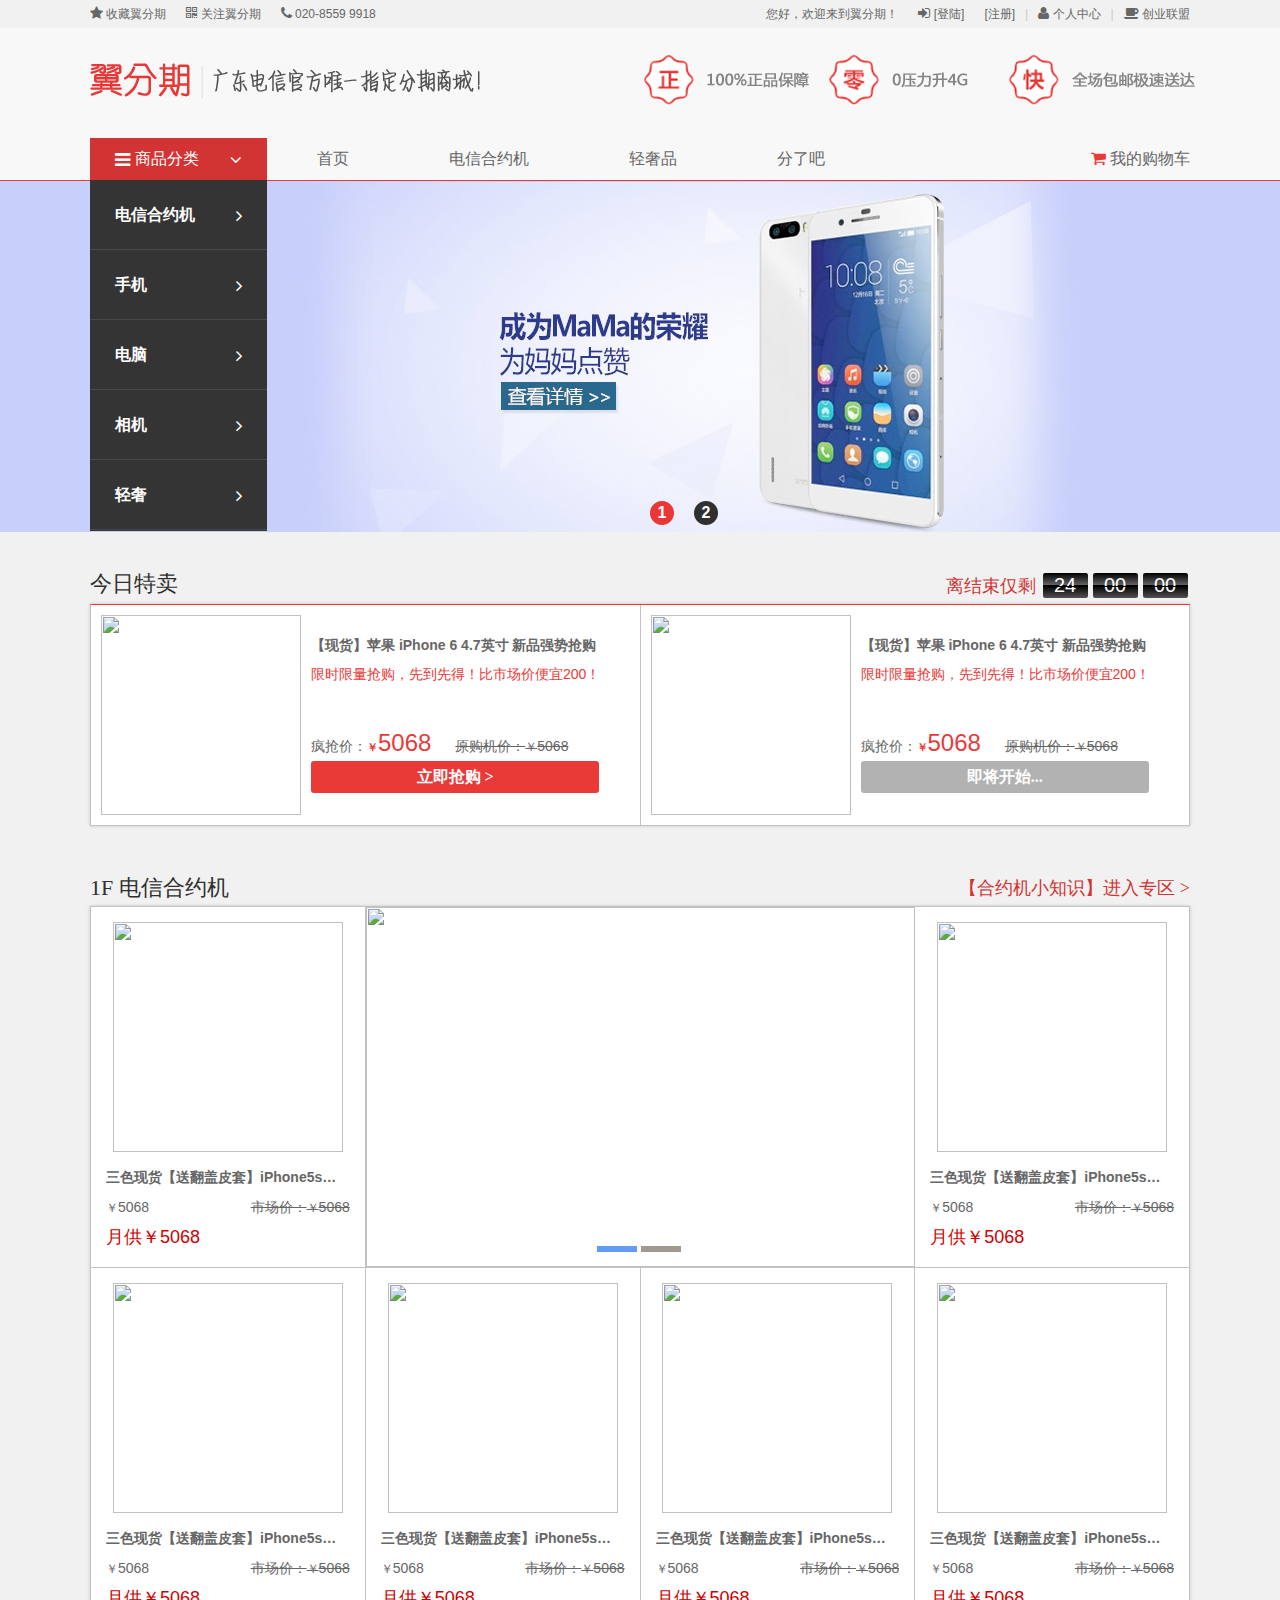
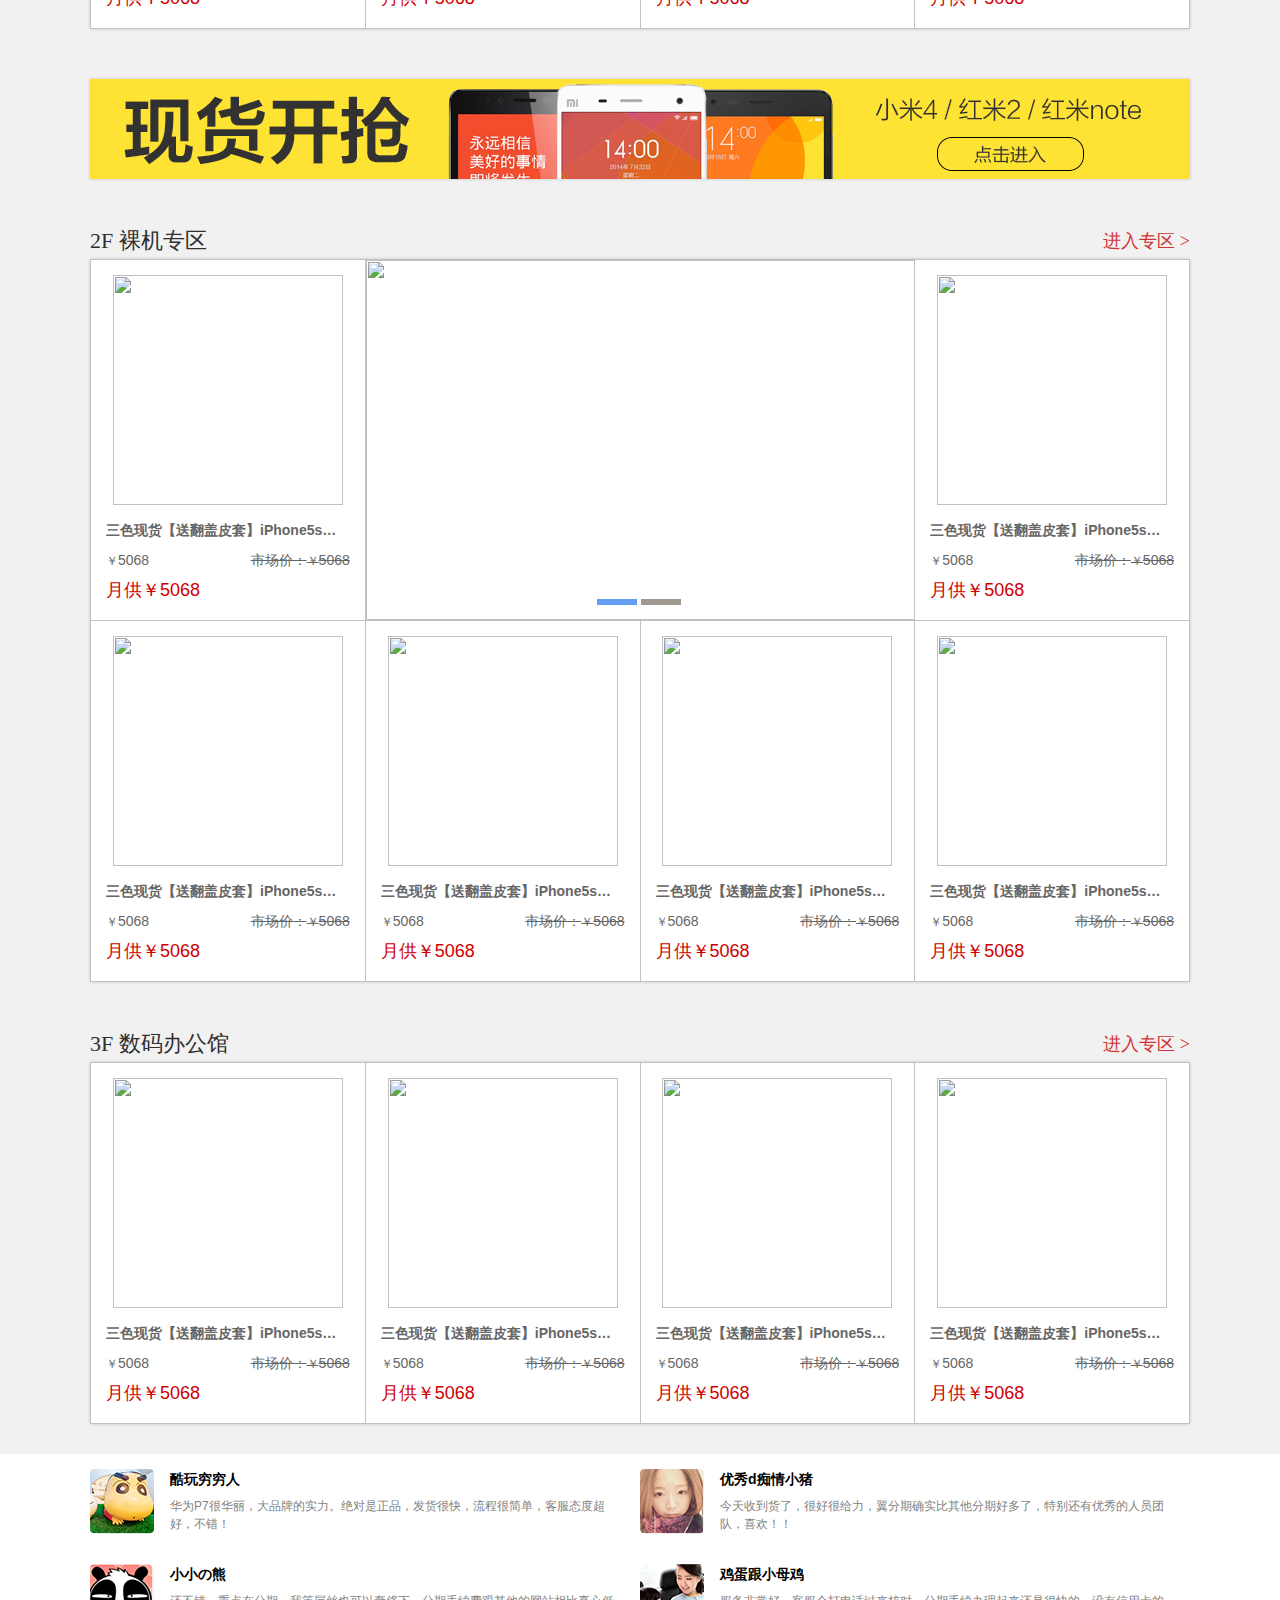
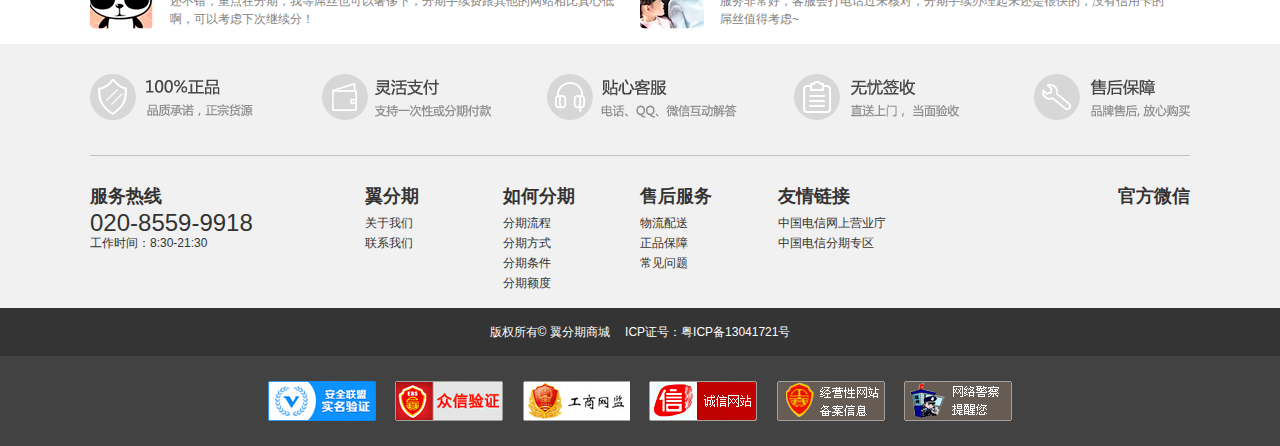
==== index.html @ 2a107730 "传飞翼分期demo" ====
<!DOCTYPE html>
<html>

<head>
    <meta charset="utf-8">
    <meta content="width=1120, user-scalable=no, minimal-ui" name="viewport">
    <title>翼分期5.0-Demo</title>
    <link style="text/css" rel="stylesheet" href="css/base-min.css">
    <link style="text/css" rel="stylesheet" href="css/grids-min.css">
    <link style="text/css" rel="stylesheet" href="css/font-awesome.min.css">
    <link style="text/css" rel="stylesheet" href="css/font-awesome-ie7.min.css">
    <link style="text/css" rel="stylesheet" href="css/global.css">
    <!--[if lte IE 8]>
<link style="text/css" rel="stylesheet" href="css/ie8.css">
<![endif]-->
    <script src="js/jquery-1.11.3.min.js" type="text/javascript"></script>
    <script src="js/jquery.jcarousellite.min.js" type="text/javascript"></script>
    <script src="js/main.js" type="text/javascript"></script>
</head>

<body class="index">
    <!-- include header start -->
    <div class="header"></div>
    <script>
        $.get("include/header.html", function (data) {
            $(".header").html(data);
        });
    </script>
    <!-- include header end -->

    <div class="banner-top">
        <div class="container">
            <div class="slide">
                <div class="carousel">
                    <ul>
                        <li><img data-color="#c7cffb" src="images/banner-1.jpg">
                        </li>
                        <li><img data-color="#f2f2f2" src="images/banner-2.jpg">
                        </li>
                    </ul>
                    <div class="btn-pn">
                        <a href="#" class="prev"></a>
                        <a href="#" class="next"></a>
                    </div>
                    <div class="btn-go"><a class="go 1" href="#">1</a><a class="go 2" href="#">2</a>
                    </div>
                </div>
            </div>
        </div>
    </div>
    <div class="main">
        <script src="js/countdown.js" type="text/javascript"></script>
        <div class="special-selling">
            <div class="container">
                <div class="goods-title pure-g">
                    <div class="title pure-u-1-2">今日特卖</div>
                    <div class="timer pure-u-1-2">
                        <div class="label">离结束仅剩</div>
                        <div id="countdown" class="countdown"></div>
                    </div>
                </div>
                <ul class="goods-list box-shadow pure-g">
                    <li class="goods-item pure-u-1-2">
                        <div class="goods-content">
                            <div class="imgbox"><img src="http://www.gd189fq.com:8899/fileserver/media/upload/content/20150422/ah2lugrhhgdrylp89hsmyzy3p9r3.png">
                            </div>
                            <div class="details clearfix">
                                <div class="title">【现货】苹果 iPhone 6 4.7英寸 新品强势抢购</div>
                                <div class="sub-title">限时限量抢购，先到先得！比市场价便宜200！</div>
                                <div class="price">
                                    <span class="special-price">疯抢价：<sub>￥</sub><em>5068</em></span>
                                    <span class="old-price">原购机价：<sub>￥</sub><em>5068</em></span>
                                </div>
                                <div class="buttom"><a class="btn" href="javascript:;">立即抢购 ></a>
                                </div>
                            </div>
                        </div>
                    </li>
                    <li class="goods-item pure-u-1-2">
                        <div class="goods-content">
                            <div class="imgbox"><img src="http://www.gd189fq.com:8899/fileserver/media/upload/content/20150416/lrcejfhe3frgcj4tlrmekjwj4fgg.png">
                            </div>
                            <div class="details clearfix">
                                <div class="title">【现货】苹果 iPhone 6 4.7英寸 新品强势抢购</div>
                                <div class="sub-title">限时限量抢购，先到先得！比市场价便宜200！</div>
                                <div class="price">
                                    <span class="special-price">疯抢价：<sub>￥</sub><em>5068</em></span>
                                    <span class="old-price">原购机价：<sub>￥</sub><em>5068</em></span>
                                </div>
                                <div class="buttom"><a class="btn disabled" href="javascript:;">即将开始...</a>
                                </div>
                            </div>
                        </div>
                    </li>
                </ul>
            </div>
        </div>

        <div class="normal-selling heyue">
            <div class="container">
                <div class="goods-title pure-g">
                    <div class="title pure-u-1-2">1F 电信合约机</div>
                    <div class="timer pure-u-1-2">【合约机小知识】进入专区 ></div>
                </div>
                <ul class="goods-list box-shadow pure-g">
                    <li class="goods-item pure-u-1-4">
                        <div class="goods-content">
                            <div class="imgbox"><img src="http://www.gd189fq.com:8899/fileserver/media/upload/product/20150326/lbftjcgb3frjrhjtlrqyjbnk5kym.jpg">
                            </div>
                            <div class="details clearfix">
                                <div class="title">三色现货【送翻盖皮套】iPhone5s热卖</div>
                                <div class="sub-title">限时限量抢购，先到先得！比市场价便宜200！</div>
                                <div class="price clearfix">
                                    <span class="special-price"><sub>￥</sub><em>5068</em></span>
                                    <span class="old-price">市场价：<sub>￥</sub><em>5068</em></span>
                                </div>
                                <div class="month-pay">月供<sub>￥</sub><em>5068</em>
                                </div>
                                <div class="buttom"><a class="btn" href="javascript:;">立即抢购 ></a>
                                </div>
                            </div>
                        </div>
                    </li>
                    <li class="goods-item pure-u-1-2">
                        <div class="goods-content">
                            <div class="carousel">
                                <ul class="clearfix">
                                    <li><img src="http://www.gd189fq.com:8899/fileserver/media/upload/content/20150527/jc2sr2fdjwidd2es4ddm7pjdeesp.jpg">
                                    </li>
                                    <li><img src="http://www.gd189fq.com:8899/fileserver/media/upload/content/20150505/fahw909hmhgzxhfwnc0savedgacb.jpg">
                                    </li>
                                </ul>
                                <div class="btn-go"><a class="go 1" href="#">1</a><a class="go 2" href="#">2</a>
                                </div>
                            </div>
                        </div>
                    </li>
                    <script>
                        $(".heyue .goods-content .carousel").jCarouselLite({
                            start: 0,
                            visible: 1,
                            auto: 5000,
                            speed: 1500,
                            btnGo: [".heyue .btn-go .1", ".heyue .btn-go .2"],
                            afterEnd: function (a) {

                            }
                        });
                    </script>
                    <li class="goods-item pure-u-1-4">
                        <div class="goods-content">
                            <div class="imgbox"><img src="http://www.gd189fq.com:8899/fileserver/media/upload/product/20150421/ahg8u2rc8gic8go8rcsp2y2pozxc.jpg">
                            </div>
                            <div class="details clearfix">
                                <div class="title">三色现货【送翻盖皮套】iPhone5s热卖</div>
                                <div class="sub-title">限时限量抢购，先到先得！比市场价便宜200！</div>
                                <div class="price clearfix">
                                    <span class="special-price"><sub>￥</sub><em>5068</em></span>
                                    <span class="old-price">市场价：<sub>￥</sub><em>5068</em></span>
                                </div>
                                <div class="month-pay">月供<sub>￥</sub><em>5068</em>
                                </div>
                                <div class="buttom"><a class="btn" href="javascript:;">立即抢购 ></a>
                                </div>
                            </div>
                        </div>
                    </li>
                    <li class="goods-item pure-u-1-4">
                        <div class="goods-content">
                            <div class="imgbox"><img src="http://www.gd189fq.com:8899/fileserver/media/upload/product/20150326/jdwxfwedm2ecw3rx3djer433fuf4.jpg">
                            </div>
                            <div class="details clearfix">
                                <div class="title">三色现货【送翻盖皮套】iPhone5s热卖</div>
                                <div class="sub-title">限时限量抢购，先到先得！比市场价便宜200！</div>
                                <div class="price clearfix">
                                    <span class="special-price"><sub>￥</sub><em>5068</em></span>
                                    <span class="old-price">市场价：<sub>￥</sub><em>5068</em></span>
                                </div>
                                <div class="month-pay">月供<sub>￥</sub><em>5068</em>
                                </div>
                                <div class="buttom"><a class="btn" href="javascript:;">立即抢购 ></a>
                                </div>
                            </div>
                        </div>
                    </li>
                    <li class="goods-item pure-u-1-4">
                        <div class="goods-content">
                            <div class="imgbox"><img src="http://www.gd189fq.com:8899/fileserver/media/upload/product/20150324/Mate7-800-01.jpg">
                            </div>
                            <div class="details clearfix">
                                <div class="title">三色现货【送翻盖皮套】iPhone5s热卖</div>
                                <div class="sub-title">限时限量抢购，先到先得！比市场价便宜200！</div>
                                <div class="price clearfix">
                                    <span class="special-price"><sub>￥</sub><em>5068</em></span>
                                    <span class="old-price">市场价：<sub>￥</sub><em>5068</em></span>
                                </div>
                                <div class="month-pay">月供<sub>￥</sub><em>5068</em>
                                </div>
                                <div class="buttom"><a class="btn" href="javascript:;">立即抢购 ></a>
                                </div>
                            </div>
                        </div>
                    </li>
                    <li class="goods-item pure-u-1-4">
                        <div class="goods-content">
                            <div class="imgbox"><img src="http://www.gd189fq.com:8899/fileserver/media/upload/product/20150521/lrfe5c5beebfygltlgrtpeceh4re.jpg">
                            </div>
                            <div class="details clearfix">
                                <div class="title">三色现货【送翻盖皮套】iPhone5s热卖</div>
                                <div class="sub-title">限时限量抢购，先到先得！比市场价便宜200！</div>
                                <div class="price clearfix">
                                    <span class="special-price"><sub>￥</sub><em>5068</em></span>
                                    <span class="old-price">市场价：<sub>￥</sub><em>5068</em></span>
                                </div>
                                <div class="month-pay">月供<sub>￥</sub><em>5068</em>
                                </div>
                                <div class="buttom"><a class="btn" href="javascript:;">立即抢购 ></a>
                                </div>
                            </div>
                        </div>
                    </li>
                    <li class="goods-item pure-u-1-4">
                        <div class="goods-content">
                            <div class="imgbox"><img src="http://www.gd189fq.com:8899/fileserver/media/upload/product/20150323/321_G_16.jpg">
                            </div>
                            <div class="details clearfix">
                                <div class="title">三色现货【送翻盖皮套】iPhone5s热卖</div>
                                <div class="sub-title">限时限量抢购，先到先得！比市场价便宜200！</div>
                                <div class="price clearfix">
                                    <span class="special-price"><sub>￥</sub><em>5068</em></span>
                                    <span class="old-price">市场价：<sub>￥</sub><em>5068</em></span>
                                </div>
                                <div class="month-pay">月供<sub>￥</sub><em>5068</em>
                                </div>
                                <div class="buttom"><a class="btn" href="javascript:;">立即抢购 ></a>
                                </div>
                            </div>
                        </div>
                    </li>
                </ul>
            </div>
        </div>

        <div class="banner-mid">
            <div class="container">
                <div class="ad-content box-shadow">
                    <img src="images/banner-mid.png">
                </div>
            </div>
        </div>

        <div class="normal-selling luoji">
            <div class="container">
                <div class="goods-title pure-g">
                    <div class="title pure-u-1-2">2F 裸机专区</div>
                    <div class="timer pure-u-1-2">进入专区 ></div>
                </div>
                <ul class="goods-list box-shadow pure-g">
                    <li class="goods-item pure-u-1-4">
                        <div class="goods-content">
                            <div class="imgbox"><img src="http://www.gd189fq.com:8899/fileserver/media/upload/product/20150323/320_G_1420423346283.jpg">
                            </div>
                            <div class="details clearfix">
                                <div class="title">三色现货【送翻盖皮套】iPhone5s热卖</div>
                                <div class="sub-title">限时限量抢购，先到先得！比市场价便宜200！</div>
                                <div class="price clearfix">
                                    <span class="special-price"><sub>￥</sub><em>5068</em></span>
                                    <span class="old-price">市场价：<sub>￥</sub><em>5068</em></span>
                                </div>
                                <div class="month-pay">月供<sub>￥</sub><em>5068</em>
                                </div>
                                <div class="buttom"><a class="btn" href="javascript:;">立即抢购 ></a>
                                </div>
                            </div>
                        </div>
                    </li>
                    <li class="goods-item pure-u-1-2">
                        <div class="goods-content">
                            <div class="carousel">
                                <ul class="clearfix">
                                    <li><img src="http://www.gd189fq.com:8899/fileserver/media/upload/content/20150527/gv3dgegv63jef4ndtrvn7ubbhhu7.jpg">
                                    </li>
                                    <li><img src="http://www.gd189fq.com:8899/fileserver/media/upload/content/20150527/lrctjfjbqc4fycfelgr3pw5wferw.jpg">
                                    </li>
                                </ul>
                                <div class="btn-go"><a class="go 1" href="#">1</a><a class="go 2" href="#">2</a>
                                </div>
                            </div>
                        </div>
                    </li>
                    <script>
                        $(".luoji .goods-content .carousel").jCarouselLite({
                            start: 0,
                            visible: 1,
                            auto: 5000,
                            speed: 1500,
                            btnGo: [".luoji .btn-go .1", ".luoji .btn-go .2"],
                            afterEnd: function (a) {

                            }
                        });
                    </script>
                    <li class="goods-item pure-u-1-4">
                        <div class="goods-content">
                            <div class="imgbox"><img src="http://www.gd189fq.com:8899/fileserver/media/upload/product/20150421/gvedbe5vcdefnv5dtfkhfn4u5hg7.jpg">
                            </div>
                            <div class="details clearfix">
                                <div class="title">三色现货【送翻盖皮套】iPhone5s热卖</div>
                                <div class="sub-title">限时限量抢购，先到先得！比市场价便宜200！</div>
                                <div class="price clearfix">
                                    <span class="special-price"><sub>￥</sub><em>5068</em></span>
                                    <span class="old-price">市场价：<sub>￥</sub><em>5068</em></span>
                                </div>
                                <div class="month-pay">月供<sub>￥</sub><em>5068</em>
                                </div>
                                <div class="buttom"><a class="btn" href="javascript:;">立即抢购 ></a>
                                </div>
                            </div>
                        </div>
                    </li>
                    <li class="goods-item pure-u-1-4">
                        <div class="goods-content">
                            <div class="imgbox"><img src="http://www.gd189fq.com:8899/fileserver/media/upload/product/20150320/note4-11.jpg">
                            </div>
                            <div class="details clearfix">
                                <div class="title">三色现货【送翻盖皮套】iPhone5s热卖</div>
                                <div class="sub-title">限时限量抢购，先到先得！比市场价便宜200！</div>
                                <div class="price clearfix">
                                    <span class="special-price"><sub>￥</sub><em>5068</em></span>
                                    <span class="old-price">市场价：<sub>￥</sub><em>5068</em></span>
                                </div>
                                <div class="month-pay">月供<sub>￥</sub><em>5068</em>
                                </div>
                                <div class="buttom"><a class="btn" href="javascript:;">立即抢购 ></a>
                                </div>
                            </div>
                        </div>
                    </li>
                    <li class="goods-item pure-u-1-4">
                        <div class="goods-content">
                            <div class="imgbox"><img src="http://www.gd189fq.com:8899/fileserver/media/upload/product/20150330/jdwsr2eewxdw7xxs3djm773psdpc.jpg">
                            </div>
                            <div class="details clearfix">
                                <div class="title">三色现货【送翻盖皮套】iPhone5s热卖</div>
                                <div class="sub-title">限时限量抢购，先到先得！比市场价便宜200！</div>
                                <div class="price clearfix">
                                    <span class="special-price"><sub>￥</sub><em>5068</em></span>
                                    <span class="old-price">市场价：<sub>￥</sub><em>5068</em></span>
                                </div>
                                <div class="month-pay">月供<sub>￥</sub><em>5068</em>
                                </div>
                                <div class="buttom"><a class="btn" href="javascript:;">立即抢购 ></a>
                                </div>
                            </div>
                        </div>
                    </li>
                    <li class="goods-item pure-u-1-4">
                        <div class="goods-content">
                            <div class="imgbox"><img src="http://www.gd189fq.com:8899/fileserver/media/upload/product/20150323/321_G_16.jpg">
                            </div>
                            <div class="details clearfix">
                                <div class="title">三色现货【送翻盖皮套】iPhone5s热卖</div>
                                <div class="sub-title">限时限量抢购，先到先得！比市场价便宜200！</div>
                                <div class="price clearfix">
                                    <span class="special-price"><sub>￥</sub><em>5068</em></span>
                                    <span class="old-price">市场价：<sub>￥</sub><em>5068</em></span>
                                </div>
                                <div class="month-pay">月供<sub>￥</sub><em>5068</em>
                                </div>
                                <div class="buttom"><a class="btn" href="javascript:;">立即抢购 ></a>
                                </div>
                            </div>
                        </div>
                    </li>
                    <li class="goods-item pure-u-1-4">
                        <div class="goods-content">
                            <div class="imgbox"><img src="http://www.gd189fq.com:8899/fileserver/media/upload/product/20150330/jdwsfweewssfuexs3cjv7j7fxjjx.jpg">
                            </div>
                            <div class="details clearfix">
                                <div class="title">三色现货【送翻盖皮套】iPhone5s热卖</div>
                                <div class="sub-title">限时限量抢购，先到先得！比市场价便宜200！</div>
                                <div class="price clearfix">
                                    <span class="special-price"><sub>￥</sub><em>5068</em></span>
                                    <span class="old-price">市场价：<sub>￥</sub><em>5068</em></span>
                                </div>
                                <div class="month-pay">月供<sub>￥</sub><em>5068</em>
                                </div>
                                <div class="buttom"><a class="btn" href="javascript:;">立即抢购 ></a>
                                </div>
                            </div>
                        </div>
                    </li>
                </ul>
            </div>
        </div>

        <div class="normal-selling">
            <div class="container">
                <div class="goods-title pure-g">
                    <div class="title pure-u-1-2">3F 数码办公馆</div>
                    <div class="timer pure-u-1-2">进入专区 ></div>
                </div>
                <ul class="goods-list box-shadow pure-g">
                    <li class="goods-item pure-u-1-4">
                        <div class="goods-content">
                            <div class="imgbox"><img src="http://www.gd189fq.com:8899/fileserver/media/upload/product/20150320/mini3new.jpg">
                            </div>
                            <div class="details clearfix">
                                <div class="title">三色现货【送翻盖皮套】iPhone5s热卖</div>
                                <div class="sub-title">限时限量抢购，先到先得！比市场价便宜200！</div>
                                <div class="price clearfix">
                                    <span class="special-price"><sub>￥</sub><em>5068</em></span>
                                    <span class="old-price">市场价：<sub>￥</sub><em>5068</em></span>
                                </div>
                                <div class="month-pay">月供<sub>￥</sub><em>5068</em>
                                </div>
                                <div class="buttom"><a class="btn" href="javascript:;">立即抢购 ></a>
                                </div>
                            </div>
                        </div>
                    </li>
                    <li class="goods-item pure-u-1-4">
                        <div class="goods-content">
                            <div class="imgbox"><img src="http://www.gd189fq.com:8899/fileserver/media/upload/product/20150320/air2-02.jpg">
                            </div>
                            <div class="details clearfix">
                                <div class="title">三色现货【送翻盖皮套】iPhone5s热卖</div>
                                <div class="sub-title">限时限量抢购，先到先得！比市场价便宜200！</div>
                                <div class="price clearfix">
                                    <span class="special-price"><sub>￥</sub><em>5068</em></span>
                                    <span class="old-price">市场价：<sub>￥</sub><em>5068</em></span>
                                </div>
                                <div class="month-pay">月供<sub>￥</sub><em>5068</em>
                                </div>
                                <div class="buttom"><a class="btn" href="javascript:;">立即抢购 ></a>
                                </div>
                            </div>
                        </div>
                    </li>
                    <li class="goods-item pure-u-1-4">
                        <div class="goods-content">
                            <div class="imgbox"><img src="http://www.gd189fq.com:8899/fileserver/media/upload/product/20150324/MD760-800-01.jpg">
                            </div>
                            <div class="details clearfix">
                                <div class="title">三色现货【送翻盖皮套】iPhone5s热卖</div>
                                <div class="sub-title">限时限量抢购，先到先得！比市场价便宜200！</div>
                                <div class="price clearfix">
                                    <span class="special-price"><sub>￥</sub><em>5068</em></span>
                                    <span class="old-price">市场价：<sub>￥</sub><em>5068</em></span>
                                </div>
                                <div class="month-pay">月供<sub>￥</sub><em>5068</em>
                                </div>
                                <div class="buttom"><a class="btn" href="javascript:;">立即抢购 ></a>
                                </div>
                            </div>
                        </div>
                    </li>
                    <li class="goods-item pure-u-1-4">
                        <div class="goods-content">
                            <div class="imgbox"><img src="http://www.gd189fq.com:8899/fileserver/media/upload/product/20150320/087.jpg">
                            </div>
                            <div class="details clearfix">
                                <div class="title">三色现货【送翻盖皮套】iPhone5s热卖</div>
                                <div class="sub-title">限时限量抢购，先到先得！比市场价便宜200！</div>
                                <div class="price clearfix">
                                    <span class="special-price"><sub>￥</sub><em>5068</em></span>
                                    <span class="old-price">市场价：<sub>￥</sub><em>5068</em></span>
                                </div>
                                <div class="month-pay">月供<sub>￥</sub><em>5068</em>
                                </div>
                                <div class="buttom"><a class="btn" href="javascript:;">立即抢购 ></a>
                                </div>
                            </div>
                        </div>
                    </li>
                </ul>
            </div>
        </div>
    </div>
    <div class="comments">
        <div class="container">
            <div class="pure-g">
                <ul class="comments-list">
                    <li class="comments-item pure-u-1-2">
                        <div class="comments-content">
                            <div class="imgbox"><img src="images/comment-1.png">
                            </div>
                            <div class="txt">
                                <div class="username">酷玩穷穷人</div>
                                <div class="info">华为P7很华丽，大品牌的实力。绝对是正品，发货很快，流程很简单，客服态度超好，不错！</div>
                            </div>
                        </div>
                    </li>
                    <li class="comments-item pure-u-1-2">
                        <div class="comments-content">
                            <div class="imgbox"><img src="images/comment-2.png">
                            </div>
                            <div class="txt">
                                <div class="username">优秀d痴情小猪</div>
                                <div class="info">今天收到货了，很好很给力，翼分期确实比其他分期好多了，特别还有优秀的人员团队，喜欢！！</div>
                            </div>
                        </div>
                    </li>
                    <li class="comments-item pure-u-1-2">
                        <div class="comments-content">
                            <div class="imgbox"><img src="images/comment-3.png">
                            </div>
                            <div class="txt">
                                <div class="username">小小の熊</div>
                                <div class="info">还不错，重点在分期，我等屌丝也可以奢侈下，分期手续费跟其他的网站相比真心低啊，可以考虑下次继续分！</div>
                            </div>
                        </div>
                    </li>
                    <li class="comments-item pure-u-1-2">
                        <div class="comments-content">
                            <div class="imgbox"><img src="images/comment-4.png">
                            </div>
                            <div class="txt">
                                <div class="username">鸡蛋跟小母鸡</div>
                                <div class="info">服务非常好，客服会打电话过来核对，分期手续办理起来还是很快的，没有信用卡的屌丝值得考虑~</div>
                            </div>
                        </div>
                    </li>
                </ul>
            </div>
        </div>
    </div>
    <!--<div class="banner-bottom">
        <div class="container">
            <div class="ad-content box-shadow">
                <img src="images/banner-bottom.png">
            </div>
        </div>
    </div>-->

    <!-- include footer start -->
    <div class="footer"></div>
    <script>
        $.get("include/footer.html", function (data) {
            $(".footer").html(data);
        });
    </script>
    <!-- include header end -->

    <script type="application/javascript">
        var myCountdown = new Countdown({
            time: 86400,
            width: 150,
            blocks: "block",
            height: 25,
            hideLabels: true,
            target: "countdown",
            padding: 0.8, // Sets the text size to a percentage of the overall height. (I probably should have nemed this better.)
            inline: true,
            style: "boring",

            labels: {
                textScale: 0.8,
                offset: 5
            }, // &lt;- no comma on last item!

            rangeHi: "hour",
            labelText: {
                ms: "MS",
                second: "秒",
                minute: "分",
                hour: "时",
                day: "DAYS",
                month: "MONTHS",
                year: "YEARS" // <- no comma on last item!
            },
        });
    </script>
</body>

</html>
---- css/base-min.css ----
/*!
Pure v0.6.0
Copyright 2014 Yahoo! Inc. All rights reserved.
Licensed under the BSD License.
https://github.com/yahoo/pure/blob/master/LICENSE.md
*/
/*!
normalize.css v^3.0 | MIT License | git.io/normalize
Copyright (c) Nicolas Gallagher and Jonathan Neal
*/
/*! normalize.css v3.0.2 | MIT License | git.io/normalize */html{font-family:sans-serif;-ms-text-size-adjust:100%;-webkit-text-size-adjust:100%}body{margin:0}article,aside,details,figcaption,figure,footer,header,hgroup,main,menu,nav,section,summary{display:block}audio,canvas,progress,video{display:inline-block;vertical-align:baseline}audio:not([controls]){display:none;height:0}[hidden],template{display:none}a{background-color:transparent}a:active,a:hover{outline:0}abbr[title]{border-bottom:1px dotted}b,strong{font-weight:700}dfn{font-style:italic}h1{font-size:2em;margin:.67em 0}mark{background:#ff0;color:#000}small{font-size:80%}sub,sup{font-size:75%;line-height:0;position:relative;vertical-align:baseline}sup{top:-.5em}sub{bottom:-.25em}img{border:0}svg:not(:root){overflow:hidden}figure{margin:1em 40px}hr{-moz-box-sizing:content-box;box-sizing:content-box;height:0}pre{overflow:auto}code,kbd,pre,samp{font-family:monospace,monospace;font-size:1em}button,input,optgroup,select,textarea{color:inherit;font:inherit;margin:0}button{overflow:visible}button,select{text-transform:none}button,html input[type=button],input[type=reset],input[type=submit]{-webkit-appearance:button;cursor:pointer}button[disabled],html input[disabled]{cursor:default}button::-moz-focus-inner,input::-moz-focus-inner{border:0;padding:0}input{line-height:normal}input[type=checkbox],input[type=radio]{box-sizing:border-box;padding:0}input[type=number]::-webkit-inner-spin-button,input[type=number]::-webkit-outer-spin-button{height:auto}input[type=search]{-webkit-appearance:textfield;-moz-box-sizing:content-box;-webkit-box-sizing:content-box;box-sizing:content-box}input[type=search]::-webkit-search-cancel-button,input[type=search]::-webkit-search-decoration{-webkit-appearance:none}fieldset{border:1px solid silver;margin:0 2px;padding:.35em .625em .75em}legend{border:0;padding:0}textarea{overflow:auto}optgroup{font-weight:700}table{border-collapse:collapse;border-spacing:0}td,th{padding:0}.hidden,[hidden]{display:none!important}.pure-img{max-width:100%;height:auto;display:block}.pure-g{letter-spacing:-.31em;*letter-spacing:normal;*word-spacing:-.43em;text-rendering:optimizespeed;font-family:FreeSans,Arimo,"Droid Sans",Helvetica,Arial,sans-serif;display:-webkit-flex;-webkit-flex-flow:row wrap;display:-ms-flexbox;-ms-flex-flow:row wrap;-ms-align-content:flex-start;-webkit-align-content:flex-start;align-content:flex-start}.opera-only :-o-prefocus,.pure-g{word-spacing:-.43em}.pure-u{display:inline-block;*display:inline;zoom:1;letter-spacing:normal;word-spacing:normal;vertical-align:top;text-rendering:auto}.pure-g [class *="pure-u"]{font-family:sans-serif}.pure-u-1,.pure-u-1-1,.pure-u-1-2,.pure-u-1-3,.pure-u-2-3,.pure-u-1-4,.pure-u-3-4,.pure-u-1-5,.pure-u-2-5,.pure-u-3-5,.pure-u-4-5,.pure-u-5-5,.pure-u-1-6,.pure-u-5-6,.pure-u-1-8,.pure-u-3-8,.pure-u-5-8,.pure-u-7-8,.pure-u-1-12,.pure-u-5-12,.pure-u-7-12,.pure-u-11-12,.pure-u-1-24,.pure-u-2-24,.pure-u-3-24,.pure-u-4-24,.pure-u-5-24,.pure-u-6-24,.pure-u-7-24,.pure-u-8-24,.pure-u-9-24,.pure-u-10-24,.pure-u-11-24,.pure-u-12-24,.pure-u-13-24,.pure-u-14-24,.pure-u-15-24,.pure-u-16-24,.pure-u-17-24,.pure-u-18-24,.pure-u-19-24,.pure-u-20-24,.pure-u-21-24,.pure-u-22-24,.pure-u-23-24,.pure-u-24-24{display:inline-block;*display:inline;zoom:1;letter-spacing:normal;word-spacing:normal;vertical-align:top;text-rendering:auto}.pure-u-1-24{width:4.1667%;*width:4.1357%}.pure-u-1-12,.pure-u-2-24{width:8.3333%;*width:8.3023%}.pure-u-1-8,.pure-u-3-24{width:12.5%;*width:12.469%}.pure-u-1-6,.pure-u-4-24{width:16.6667%;*width:16.6357%}.pure-u-1-5{width:20%;*width:19.969%}.pure-u-5-24{width:20.8333%;*width:20.8023%}.pure-u-1-4,.pure-u-6-24{width:25%;*width:24.969%}.pure-u-7-24{width:29.1667%;*width:29.1357%}.pure-u-1-3,.pure-u-8-24{width:33.3333%;*width:33.3023%}.pure-u-3-8,.pure-u-9-24{width:37.5%;*width:37.469%}.pure-u-2-5{width:40%;*width:39.969%}.pure-u-5-12,.pure-u-10-24{width:41.6667%;*width:41.6357%}.pure-u-11-24{width:45.8333%;*width:45.8023%}.pure-u-1-2,.pure-u-12-24{width:50%;*width:49.969%}.pure-u-13-24{width:54.1667%;*width:54.1357%}.pure-u-7-12,.pure-u-14-24{width:58.3333%;*width:58.3023%}.pure-u-3-5{width:60%;*width:59.969%}.pure-u-5-8,.pure-u-15-24{width:62.5%;*width:62.469%}.pure-u-2-3,.pure-u-16-24{width:66.6667%;*width:66.6357%}.pure-u-17-24{width:70.8333%;*width:70.8023%}.pure-u-3-4,.pure-u-18-24{width:75%;*width:74.969%}.pure-u-19-24{width:79.1667%;*width:79.1357%}.pure-u-4-5{width:80%;*width:79.969%}.pure-u-5-6,.pure-u-20-24{width:83.3333%;*width:83.3023%}.pure-u-7-8,.pure-u-21-24{width:87.5%;*width:87.469%}.pure-u-11-12,.pure-u-22-24{width:91.6667%;*width:91.6357%}.pure-u-23-24{width:95.8333%;*width:95.8023%}.pure-u-1,.pure-u-1-1,.pure-u-5-5,.pure-u-24-24{width:100%}.pure-button{display:inline-block;zoom:1;line-height:normal;white-space:nowrap;vertical-align:middle;text-align:center;cursor:pointer;-webkit-user-drag:none;-webkit-user-select:none;-moz-user-select:none;-ms-user-select:none;user-select:none;-webkit-box-sizing:border-box;-moz-box-sizing:border-box;box-sizing:border-box}.pure-button::-moz-focus-inner{padding:0;border:0}.pure-button{font-family:inherit;font-size:100%;padding:.5em 1em;color:#444;color:rgba(0,0,0,.8);border:1px solid #999;border:0 rgba(0,0,0,0);background-color:#E6E6E6;text-decoration:none;border-radius:2px}.pure-button-hover,.pure-button:hover,.pure-button:focus{filter:progid:DXImageTransform.Microsoft.gradient(startColorstr='#00000000', endColorstr='#1a000000', GradientType=0);background-image:-webkit-gradient(linear,0 0,0 100%,from(transparent),color-stop(40%,rgba(0,0,0,.05)),to(rgba(0,0,0,.1)));background-image:-webkit-linear-gradient(transparent,rgba(0,0,0,.05) 40%,rgba(0,0,0,.1));background-image:-moz-linear-gradient(top,rgba(0,0,0,.05) 0,rgba(0,0,0,.1));background-image:-o-linear-gradient(transparent,rgba(0,0,0,.05) 40%,rgba(0,0,0,.1));background-image:linear-gradient(transparent,rgba(0,0,0,.05) 40%,rgba(0,0,0,.1))}.pure-button:focus{outline:0}.pure-button-active,.pure-button:active{box-shadow:0 0 0 1px rgba(0,0,0,.15) inset,0 0 6px rgba(0,0,0,.2) inset;border-color:#000\9}.pure-button[disabled],.pure-button-disabled,.pure-button-disabled:hover,.pure-button-disabled:focus,.pure-button-disabled:active{border:0;background-image:none;filter:progid:DXImageTransform.Microsoft.gradient(enabled=false);filter:alpha(opacity=40);-khtml-opacity:.4;-moz-opacity:.4;opacity:.4;cursor:not-allowed;box-shadow:none}.pure-button-hidden{display:none}.pure-button::-moz-focus-inner{padding:0;border:0}.pure-button-primary,.pure-button-selected,a.pure-button-primary,a.pure-button-selected{background-color:#0078e7;color:#fff}.pure-form input[type=text],.pure-form input[type=password],.pure-form input[type=email],.pure-form input[type=url],.pure-form input[type=date],.pure-form input[type=month],.pure-form input[type=time],.pure-form input[type=datetime],.pure-form input[type=datetime-local],.pure-form input[type=week],.pure-form input[type=number],.pure-form input[type=search],.pure-form input[type=tel],.pure-form input[type=color],.pure-form select,.pure-form textarea{padding:.5em .6em;display:inline-block;border:1px solid #ccc;box-shadow:inset 0 1px 3px #ddd;border-radius:4px;vertical-align:middle;-webkit-box-sizing:border-box;-moz-box-sizing:border-box;box-sizing:border-box}.pure-form input:not([type]){padding:.5em .6em;display:inline-block;border:1px solid #ccc;box-shadow:inset 0 1px 3px #ddd;border-radius:4px;-webkit-box-sizing:border-box;-moz-box-sizing:border-box;box-sizing:border-box}.pure-form input[type=color]{padding:.2em .5em}.pure-form input[type=text]:focus,.pure-form input[type=password]:focus,.pure-form input[type=email]:focus,.pure-form input[type=url]:focus,.pure-form input[type=date]:focus,.pure-form input[type=month]:focus,.pure-form input[type=time]:focus,.pure-form input[type=datetime]:focus,.pure-form input[type=datetime-local]:focus,.pure-form input[type=week]:focus,.pure-form input[type=number]:focus,.pure-form input[type=search]:focus,.pure-form input[type=tel]:focus,.pure-form input[type=color]:focus,.pure-form select:focus,.pure-form textarea:focus{outline:0;border-color:#129FEA}.pure-form input:not([type]):focus{outline:0;border-color:#129FEA}.pure-form input[type=file]:focus,.pure-form input[type=radio]:focus,.pure-form input[type=checkbox]:focus{outline:thin solid #129FEA;outline:1px auto #129FEA}.pure-form .pure-checkbox,.pure-form .pure-radio{margin:.5em 0;display:block}.pure-form input[type=text][disabled],.pure-form input[type=password][disabled],.pure-form input[type=email][disabled],.pure-form input[type=url][disabled],.pure-form input[type=date][disabled],.pure-form input[type=month][disabled],.pure-form input[type=time][disabled],.pure-form input[type=datetime][disabled],.pure-form input[type=datetime-local][disabled],.pure-form input[type=week][disabled],.pure-form input[type=number][disabled],.pure-form input[type=search][disabled],.pure-form input[type=tel][disabled],.pure-form input[type=color][disabled],.pure-form select[disabled],.pure-form textarea[disabled]{cursor:not-allowed;background-color:#eaeded;color:#cad2d3}.pure-form input:not([type])[disabled]{cursor:not-allowed;background-color:#eaeded;color:#cad2d3}.pure-form input[readonly],.pure-form select[readonly],.pure-form textarea[readonly]{background-color:#eee;color:#777;border-color:#ccc}.pure-form input:focus:invalid,.pure-form textarea:focus:invalid,.pure-form select:focus:invalid{color:#b94a48;border-color:#e9322d}.pure-form input[type=file]:focus:invalid:focus,.pure-form input[type=radio]:focus:invalid:focus,.pure-form input[type=checkbox]:focus:invalid:focus{outline-color:#e9322d}.pure-form select{height:2.25em;border:1px solid #ccc;background-color:#fff}.pure-form select[multiple]{height:auto}.pure-form label{margin:.5em 0 .2em}.pure-form fieldset{margin:0;padding:.35em 0 .75em;border:0}.pure-form legend{display:block;width:100%;padding:.3em 0;margin-bottom:.3em;color:#333;border-bottom:1px solid #e5e5e5}.pure-form-stacked input[type=text],.pure-form-stacked input[type=password],.pure-form-stacked input[type=email],.pure-form-stacked input[type=url],.pure-form-stacked input[type=date],.pure-form-stacked input[type=month],.pure-form-stacked input[type=time],.pure-form-stacked input[type=datetime],.pure-form-stacked input[type=datetime-local],.pure-form-stacked input[type=week],.pure-form-stacked input[type=number],.pure-form-stacked input[type=search],.pure-form-stacked input[type=tel],.pure-form-stacked input[type=color],.pure-form-stacked input[type=file],.pure-form-stacked select,.pure-form-stacked label,.pure-form-stacked textarea{display:block;margin:.25em 0}.pure-form-stacked input:not([type]){display:block;margin:.25em 0}.pure-form-aligned input,.pure-form-aligned textarea,.pure-form-aligned select,.pure-form-aligned .pure-help-inline,.pure-form-message-inline{display:inline-block;*display:inline;*zoom:1;vertical-align:middle}.pure-form-aligned textarea{vertical-align:top}.pure-form-aligned .pure-control-group{margin-bottom:.5em}.pure-form-aligned .pure-control-group label{text-align:right;display:inline-block;vertical-align:middle;width:10em;margin:0 1em 0 0}.pure-form-aligned .pure-controls{margin:1.5em 0 0 11em}.pure-form input.pure-input-rounded,.pure-form .pure-input-rounded{border-radius:2em;padding:.5em 1em}.pure-form .pure-group fieldset{margin-bottom:10px}.pure-form .pure-group input,.pure-form .pure-group textarea{display:block;padding:10px;margin:0 0 -1px;border-radius:0;position:relative;top:-1px}.pure-form .pure-group input:focus,.pure-form .pure-group textarea:focus{z-index:3}.pure-form .pure-group input:first-child,.pure-form .pure-group textarea:first-child{top:1px;border-radius:4px 4px 0 0;margin:0}.pure-form .pure-group input:first-child:last-child,.pure-form .pure-group textarea:first-child:last-child{top:1px;border-radius:4px;margin:0}.pure-form .pure-group input:last-child,.pure-form .pure-group textarea:last-child{top:-2px;border-radius:0 0 4px 4px;margin:0}.pure-form .pure-group button{margin:.35em 0}.pure-form .pure-input-1{width:100%}.pure-form .pure-input-2-3{width:66%}.pure-form .pure-input-1-2{width:50%}.pure-form .pure-input-1-3{width:33%}.pure-form .pure-input-1-4{width:25%}.pure-form .pure-help-inline,.pure-form-message-inline{display:inline-block;padding-left:.3em;color:#666;vertical-align:middle;font-size:.875em}.pure-form-message{display:block;color:#666;font-size:.875em}@media only screen and (max-width :480px){.pure-form button[type=submit]{margin:.7em 0 0}.pure-form input:not([type]),.pure-form input[type=text],.pure-form input[type=password],.pure-form input[type=email],.pure-form input[type=url],.pure-form input[type=date],.pure-form input[type=month],.pure-form input[type=time],.pure-form input[type=datetime],.pure-form input[type=datetime-local],.pure-form input[type=week],.pure-form input[type=number],.pure-form input[type=search],.pure-form input[type=tel],.pure-form input[type=color],.pure-form label{margin-bottom:.3em;display:block}.pure-group input:not([type]),.pure-group input[type=text],.pure-group input[type=password],.pure-group input[type=email],.pure-group input[type=url],.pure-group input[type=date],.pure-group input[type=month],.pure-group input[type=time],.pure-group input[type=datetime],.pure-group input[type=datetime-local],.pure-group input[type=week],.pure-group input[type=number],.pure-group input[type=search],.pure-group input[type=tel],.pure-group input[type=color]{margin-bottom:0}.pure-form-aligned .pure-control-group label{margin-bottom:.3em;text-align:left;display:block;width:100%}.pure-form-aligned .pure-controls{margin:1.5em 0 0}.pure-form .pure-help-inline,.pure-form-message-inline,.pure-form-message{display:block;font-size:.75em;padding:.2em 0 .8em}}.pure-menu{-webkit-box-sizing:border-box;-moz-box-sizing:border-box;box-sizing:border-box}.pure-menu-fixed{position:fixed;left:0;top:0;z-index:3}.pure-menu-list,.pure-menu-item{position:relative}.pure-menu-list{list-style:none;margin:0;padding:0}.pure-menu-item{padding:0;margin:0;height:100%}.pure-menu-link,.pure-menu-heading{display:block;text-decoration:none;white-space:nowrap}.pure-menu-horizontal{width:100%;white-space:nowrap}.pure-menu-horizontal .pure-menu-list{display:inline-block}.pure-menu-horizontal .pure-menu-item,.pure-menu-horizontal .pure-menu-heading,.pure-menu-horizontal .pure-menu-separator{display:inline-block;*display:inline;zoom:1;vertical-align:middle}.pure-menu-item .pure-menu-item{display:block}.pure-menu-children{display:none;position:absolute;left:100%;top:0;margin:0;padding:0;z-index:3}.pure-menu-horizontal .pure-menu-children{left:0;top:auto;width:inherit}.pure-menu-allow-hover:hover>.pure-menu-children,.pure-menu-active>.pure-menu-children{display:block;position:absolute}.pure-menu-has-children>.pure-menu-link:after{padding-left:.5em;content:"\25B8";font-size:small}.pure-menu-horizontal .pure-menu-has-children>.pure-menu-link:after{content:"\25BE"}.pure-menu-scrollable{overflow-y:scroll;overflow-x:hidden}.pure-menu-scrollable .pure-menu-list{display:block}.pure-menu-horizontal.pure-menu-scrollable .pure-menu-list{display:inline-block}.pure-menu-horizontal.pure-menu-scrollable{white-space:nowrap;overflow-y:hidden;overflow-x:auto;-ms-overflow-style:none;-webkit-overflow-scrolling:touch;padding:.5em 0}.pure-menu-horizontal.pure-menu-scrollable::-webkit-scrollbar{display:none}.pure-menu-separator{background-color:#ccc;height:1px;margin:.3em 0}.pure-menu-horizontal .pure-menu-separator{width:1px;height:1.3em;margin:0 .3em}.pure-menu-heading{text-transform:uppercase;color:#565d64}.pure-menu-link{color:#777}.pure-menu-children{background-color:#fff}.pure-menu-link,.pure-menu-disabled,.pure-menu-heading{padding:.5em 1em}.pure-menu-disabled{opacity:.5}.pure-menu-disabled .pure-menu-link:hover{background-color:transparent}.pure-menu-active>.pure-menu-link,.pure-menu-link:hover,.pure-menu-link:focus{background-color:#eee}.pure-menu-selected .pure-menu-link,.pure-menu-selected .pure-menu-link:visited{color:#000}.pure-table{border-collapse:collapse;border-spacing:0;empty-cells:show;border:1px solid #cbcbcb}.pure-table caption{color:#000;font:italic 85%/1 arial,sans-serif;padding:1em 0;text-align:center}.pure-table td,.pure-table th{border-left:1px solid #cbcbcb;border-width:0 0 0 1px;font-size:inherit;margin:0;overflow:visible;padding:.5em 1em}.pure-table td:first-child,.pure-table th:first-child{border-left-width:0}.pure-table thead{background-color:#e0e0e0;color:#000;text-align:left;vertical-align:bottom}.pure-table td{background-color:transparent}.pure-table-odd td{background-color:#f2f2f2}.pure-table-striped tr:nth-child(2n-1) td{background-color:#f2f2f2}.pure-table-bordered td{border-bottom:1px solid #cbcbcb}.pure-table-bordered tbody>tr:last-child>td{border-bottom-width:0}.pure-table-horizontal td,.pure-table-horizontal th{border-width:0 0 1px;border-bottom:1px solid #cbcbcb}.pure-table-horizontal tbody>tr:last-child>td{border-bottom-width:0}
---- css/grids-min.css ----
/*!
Pure v0.6.0
Copyright 2014 Yahoo! Inc. All rights reserved.
Licensed under the BSD License.
https://github.com/yahoo/pure/blob/master/LICENSE.md
*/
/*!
normalize.css v^3.0 | MIT License | git.io/normalize
Copyright (c) Nicolas Gallagher and Jonathan Neal
*/
/*! normalize.css v3.0.2 | MIT License | git.io/normalize */html{font-family:sans-serif;-ms-text-size-adjust:100%;-webkit-text-size-adjust:100%}body{margin:0}article,aside,details,figcaption,figure,footer,header,hgroup,main,menu,nav,section,summary{display:block}audio,canvas,progress,video{display:inline-block;vertical-align:baseline}audio:not([controls]){display:none;height:0}[hidden],template{display:none}a{background-color:transparent}a:active,a:hover{outline:0}abbr[title]{border-bottom:1px dotted}b,strong{font-weight:700}dfn{font-style:italic}h1{font-size:2em;margin:.67em 0}mark{background:#ff0;color:#000}small{font-size:80%}sub,sup{font-size:75%;line-height:0;position:relative;vertical-align:baseline}sup{top:-.5em}sub{bottom:-.25em}img{border:0}svg:not(:root){overflow:hidden}figure{margin:1em 40px}hr{-moz-box-sizing:content-box;box-sizing:content-box;height:0}pre{overflow:auto}code,kbd,pre,samp{font-family:monospace,monospace;font-size:1em}button,input,optgroup,select,textarea{color:inherit;font:inherit;margin:0}button{overflow:visible}button,select{text-transform:none}button,html input[type=button],input[type=reset],input[type=submit]{-webkit-appearance:button;cursor:pointer}button[disabled],html input[disabled]{cursor:default}button::-moz-focus-inner,input::-moz-focus-inner{border:0;padding:0}input{line-height:normal}input[type=checkbox],input[type=radio]{box-sizing:border-box;padding:0}input[type=number]::-webkit-inner-spin-button,input[type=number]::-webkit-outer-spin-button{height:auto}input[type=search]{-webkit-appearance:textfield;-moz-box-sizing:content-box;-webkit-box-sizing:content-box;box-sizing:content-box}input[type=search]::-webkit-search-cancel-button,input[type=search]::-webkit-search-decoration{-webkit-appearance:none}fieldset{border:1px solid silver;margin:0 2px;padding:.35em .625em .75em}legend{border:0;padding:0}textarea{overflow:auto}optgroup{font-weight:700}table{border-collapse:collapse;border-spacing:0}td,th{padding:0}.hidden,[hidden]{display:none!important}.pure-img{max-width:100%;height:auto;display:block}/*!
Pure v0.6.0
Copyright 2014 Yahoo! Inc. All rights reserved.
Licensed under the BSD License.
https://github.com/yahoo/pure/blob/master/LICENSE.md
*/
.pure-g{letter-spacing:-.31em;*letter-spacing:normal;*word-spacing:-.43em;text-rendering:optimizespeed;font-family:FreeSans,Arimo,"Droid Sans",Helvetica,Arial,sans-serif;display:-webkit-flex;-webkit-flex-flow:row wrap;display:-ms-flexbox;-ms-flex-flow:row wrap;-ms-align-content:flex-start;-webkit-align-content:flex-start;align-content:flex-start}.opera-only :-o-prefocus,.pure-g{word-spacing:-.43em}.pure-u{display:inline-block;*display:inline;zoom:1;letter-spacing:normal;word-spacing:normal;vertical-align:top;text-rendering:auto}.pure-g [class *="pure-u"]{font-family:sans-serif}.pure-u-1,.pure-u-1-1,.pure-u-1-2,.pure-u-1-3,.pure-u-2-3,.pure-u-1-4,.pure-u-3-4,.pure-u-1-5,.pure-u-2-5,.pure-u-3-5,.pure-u-4-5,.pure-u-5-5,.pure-u-1-6,.pure-u-5-6,.pure-u-1-8,.pure-u-3-8,.pure-u-5-8,.pure-u-7-8,.pure-u-1-12,.pure-u-5-12,.pure-u-7-12,.pure-u-11-12,.pure-u-1-24,.pure-u-2-24,.pure-u-3-24,.pure-u-4-24,.pure-u-5-24,.pure-u-6-24,.pure-u-7-24,.pure-u-8-24,.pure-u-9-24,.pure-u-10-24,.pure-u-11-24,.pure-u-12-24,.pure-u-13-24,.pure-u-14-24,.pure-u-15-24,.pure-u-16-24,.pure-u-17-24,.pure-u-18-24,.pure-u-19-24,.pure-u-20-24,.pure-u-21-24,.pure-u-22-24,.pure-u-23-24,.pure-u-24-24{display:inline-block;*display:inline;zoom:1;letter-spacing:normal;word-spacing:normal;vertical-align:top;text-rendering:auto}.pure-u-1-24{width:4.1667%;*width:4.1357%}.pure-u-1-12,.pure-u-2-24{width:8.3333%;*width:8.3023%}.pure-u-1-8,.pure-u-3-24{width:12.5%;*width:12.469%}.pure-u-1-6,.pure-u-4-24{width:16.6667%;*width:16.6357%}.pure-u-1-5{width:20%;*width:19.969%}.pure-u-5-24{width:20.8333%;*width:20.8023%}.pure-u-1-4,.pure-u-6-24{width:25%;*width:24.969%}.pure-u-7-24{width:29.1667%;*width:29.1357%}.pure-u-1-3,.pure-u-8-24{width:33.3333%;*width:33.3023%}.pure-u-3-8,.pure-u-9-24{width:37.5%;*width:37.469%}.pure-u-2-5{width:40%;*width:39.969%}.pure-u-5-12,.pure-u-10-24{width:41.6667%;*width:41.6357%}.pure-u-11-24{width:45.8333%;*width:45.8023%}.pure-u-1-2,.pure-u-12-24{width:50%;*width:49.969%}.pure-u-13-24{width:54.1667%;*width:54.1357%}.pure-u-7-12,.pure-u-14-24{width:58.3333%;*width:58.3023%}.pure-u-3-5{width:60%;*width:59.969%}.pure-u-5-8,.pure-u-15-24{width:62.5%;*width:62.469%}.pure-u-2-3,.pure-u-16-24{width:66.6667%;*width:66.6357%}.pure-u-17-24{width:70.8333%;*width:70.8023%}.pure-u-3-4,.pure-u-18-24{width:75%;*width:74.969%}.pure-u-19-24{width:79.1667%;*width:79.1357%}.pure-u-4-5{width:80%;*width:79.969%}.pure-u-5-6,.pure-u-20-24{width:83.3333%;*width:83.3023%}.pure-u-7-8,.pure-u-21-24{width:87.5%;*width:87.469%}.pure-u-11-12,.pure-u-22-24{width:91.6667%;*width:91.6357%}.pure-u-23-24{width:95.8333%;*width:95.8023%}.pure-u-1,.pure-u-1-1,.pure-u-5-5,.pure-u-24-24{width:100%}/*!
Pure v0.6.0
Copyright 2014 Yahoo! Inc. All rights reserved.
Licensed under the BSD License.
https://github.com/yahoo/pure/blob/master/LICENSE.md
*/
.pure-u-sm-1,.pure-u-sm-1-1,.pure-u-sm-1-12,.pure-u-sm-1-2,.pure-u-sm-1-24,.pure-u-sm-1-3,.pure-u-sm-1-4,.pure-u-sm-1-5,.pure-u-sm-1-6,.pure-u-sm-1-8,.pure-u-sm-10-24,.pure-u-sm-11-12,.pure-u-sm-11-24,.pure-u-sm-12-24,.pure-u-sm-13-24,.pure-u-sm-14-24,.pure-u-sm-15-24,.pure-u-sm-16-24,.pure-u-sm-17-24,.pure-u-sm-18-24,.pure-u-sm-19-24,.pure-u-sm-2-24,.pure-u-sm-2-3,.pure-u-sm-2-5,.pure-u-sm-20-24,.pure-u-sm-21-24,.pure-u-sm-22-24,.pure-u-sm-23-24,.pure-u-sm-24-24,.pure-u-sm-3-24,.pure-u-sm-3-4,.pure-u-sm-3-5,.pure-u-sm-3-8,.pure-u-sm-4-24,.pure-u-sm-4-5,.pure-u-sm-5-12,.pure-u-sm-5-24,.pure-u-sm-5-5,.pure-u-sm-5-6,.pure-u-sm-5-8,.pure-u-sm-6-24,.pure-u-sm-7-12,.pure-u-sm-7-24,.pure-u-sm-7-8,.pure-u-sm-8-24,.pure-u-sm-9-24{display:inline-block;zoom:1;letter-spacing:normal;word-spacing:normal;vertical-align:top;text-rendering:auto}.pure-u-sm-1-24{width:4.1667%}.pure-u-sm-1-12,.pure-u-sm-2-24{width:8.3333%}.pure-u-sm-1-8,.pure-u-sm-3-24{width:12.5%}.pure-u-sm-1-6,.pure-u-sm-4-24{width:16.6667%}.pure-u-sm-1-5{width:20%}.pure-u-sm-5-24{width:20.8333%}.pure-u-sm-1-4,.pure-u-sm-6-24{width:25%}.pure-u-sm-7-24{width:29.1667%}.pure-u-sm-1-3,.pure-u-sm-8-24{width:33.3333%}.pure-u-sm-3-8,.pure-u-sm-9-24{width:37.5%}.pure-u-sm-2-5{width:40%}.pure-u-sm-10-24,.pure-u-sm-5-12{width:41.6667%}.pure-u-sm-11-24{width:45.8333%}.pure-u-sm-1-2,.pure-u-sm-12-24{width:50%}.pure-u-sm-13-24{width:54.1667%}.pure-u-sm-14-24,.pure-u-sm-7-12{width:58.3333%}.pure-u-sm-3-5{width:60%}.pure-u-sm-15-24,.pure-u-sm-5-8{width:62.5%}.pure-u-sm-16-24,.pure-u-sm-2-3{width:66.6667%}.pure-u-sm-17-24{width:70.8333%}.pure-u-sm-18-24,.pure-u-sm-3-4{width:75%}.pure-u-sm-19-24{width:79.1667%}.pure-u-sm-4-5{width:80%}.pure-u-sm-20-24,.pure-u-sm-5-6{width:83.3333%}.pure-u-sm-21-24,.pure-u-sm-7-8{width:87.5%}.pure-u-sm-11-12,.pure-u-sm-22-24{width:91.6667%}.pure-u-sm-23-24{width:95.8333%}.pure-u-sm-1,.pure-u-sm-1-1,.pure-u-sm-24-24,.pure-u-sm-5-5{width:100%}.pure-u-md-1,.pure-u-md-1-1,.pure-u-md-1-12,.pure-u-md-1-2,.pure-u-md-1-24,.pure-u-md-1-3,.pure-u-md-1-4,.pure-u-md-1-5,.pure-u-md-1-6,.pure-u-md-1-8,.pure-u-md-10-24,.pure-u-md-11-12,.pure-u-md-11-24,.pure-u-md-12-24,.pure-u-md-13-24,.pure-u-md-14-24,.pure-u-md-15-24,.pure-u-md-16-24,.pure-u-md-17-24,.pure-u-md-18-24,.pure-u-md-19-24,.pure-u-md-2-24,.pure-u-md-2-3,.pure-u-md-2-5,.pure-u-md-20-24,.pure-u-md-21-24,.pure-u-md-22-24,.pure-u-md-23-24,.pure-u-md-24-24,.pure-u-md-3-24,.pure-u-md-3-4,.pure-u-md-3-5,.pure-u-md-3-8,.pure-u-md-4-24,.pure-u-md-4-5,.pure-u-md-5-12,.pure-u-md-5-24,.pure-u-md-5-5,.pure-u-md-5-6,.pure-u-md-5-8,.pure-u-md-6-24,.pure-u-md-7-12,.pure-u-md-7-24,.pure-u-md-7-8,.pure-u-md-8-24,.pure-u-md-9-24{display:inline-block;zoom:1;letter-spacing:normal;word-spacing:normal;vertical-align:top;text-rendering:auto}.pure-u-md-1-24{width:4.1667%}.pure-u-md-1-12,.pure-u-md-2-24{width:8.3333%}.pure-u-md-1-8,.pure-u-md-3-24{width:12.5%}.pure-u-md-1-6,.pure-u-md-4-24{width:16.6667%}.pure-u-md-1-5{width:20%}.pure-u-md-5-24{width:20.8333%}.pure-u-md-1-4,.pure-u-md-6-24{width:25%}.pure-u-md-7-24{width:29.1667%}.pure-u-md-1-3,.pure-u-md-8-24{width:33.3333%}.pure-u-md-3-8,.pure-u-md-9-24{width:37.5%}.pure-u-md-2-5{width:40%}.pure-u-md-10-24,.pure-u-md-5-12{width:41.6667%}.pure-u-md-11-24{width:45.8333%}.pure-u-md-1-2,.pure-u-md-12-24{width:50%}.pure-u-md-13-24{width:54.1667%}.pure-u-md-14-24,.pure-u-md-7-12{width:58.3333%}.pure-u-md-3-5{width:60%}.pure-u-md-15-24,.pure-u-md-5-8{width:62.5%}.pure-u-md-16-24,.pure-u-md-2-3{width:66.6667%}.pure-u-md-17-24{width:70.8333%}.pure-u-md-18-24,.pure-u-md-3-4{width:75%}.pure-u-md-19-24{width:79.1667%}.pure-u-md-4-5{width:80%}.pure-u-md-20-24,.pure-u-md-5-6{width:83.3333%}.pure-u-md-21-24,.pure-u-md-7-8{width:87.5%}.pure-u-md-11-12,.pure-u-md-22-24{width:91.6667%}.pure-u-md-23-24{width:95.8333%}.pure-u-md-1,.pure-u-md-1-1,.pure-u-md-24-24,.pure-u-md-5-5{width:100%}.pure-u-lg-1,.pure-u-lg-1-1,.pure-u-lg-1-12,.pure-u-lg-1-2,.pure-u-lg-1-24,.pure-u-lg-1-3,.pure-u-lg-1-4,.pure-u-lg-1-5,.pure-u-lg-1-6,.pure-u-lg-1-8,.pure-u-lg-10-24,.pure-u-lg-11-12,.pure-u-lg-11-24,.pure-u-lg-12-24,.pure-u-lg-13-24,.pure-u-lg-14-24,.pure-u-lg-15-24,.pure-u-lg-16-24,.pure-u-lg-17-24,.pure-u-lg-18-24,.pure-u-lg-19-24,.pure-u-lg-2-24,.pure-u-lg-2-3,.pure-u-lg-2-5,.pure-u-lg-20-24,.pure-u-lg-21-24,.pure-u-lg-22-24,.pure-u-lg-23-24,.pure-u-lg-24-24,.pure-u-lg-3-24,.pure-u-lg-3-4,.pure-u-lg-3-5,.pure-u-lg-3-8,.pure-u-lg-4-24,.pure-u-lg-4-5,.pure-u-lg-5-12,.pure-u-lg-5-24,.pure-u-lg-5-5,.pure-u-lg-5-6,.pure-u-lg-5-8,.pure-u-lg-6-24,.pure-u-lg-7-12,.pure-u-lg-7-24,.pure-u-lg-7-8,.pure-u-lg-8-24,.pure-u-lg-9-24{display:inline-block;zoom:1;letter-spacing:normal;word-spacing:normal;vertical-align:top;text-rendering:auto}.pure-u-lg-1-24{width:4.1667%}.pure-u-lg-1-12,.pure-u-lg-2-24{width:8.3333%}.pure-u-lg-1-8,.pure-u-lg-3-24{width:12.5%}.pure-u-lg-1-6,.pure-u-lg-4-24{width:16.6667%}.pure-u-lg-1-5{width:20%}.pure-u-lg-5-24{width:20.8333%}.pure-u-lg-1-4,.pure-u-lg-6-24{width:25%}.pure-u-lg-7-24{width:29.1667%}.pure-u-lg-1-3,.pure-u-lg-8-24{width:33.3333%}.pure-u-lg-3-8,.pure-u-lg-9-24{width:37.5%}.pure-u-lg-2-5{width:40%}.pure-u-lg-10-24,.pure-u-lg-5-12{width:41.6667%}.pure-u-lg-11-24{width:45.8333%}.pure-u-lg-1-2,.pure-u-lg-12-24{width:50%}.pure-u-lg-13-24{width:54.1667%}.pure-u-lg-14-24,.pure-u-lg-7-12{width:58.3333%}.pure-u-lg-3-5{width:60%}.pure-u-lg-15-24,.pure-u-lg-5-8{width:62.5%}.pure-u-lg-16-24,.pure-u-lg-2-3{width:66.6667%}.pure-u-lg-17-24{width:70.8333%}.pure-u-lg-18-24,.pure-u-lg-3-4{width:75%}.pure-u-lg-19-24{width:79.1667%}.pure-u-lg-4-5{width:80%}.pure-u-lg-20-24,.pure-u-lg-5-6{width:83.3333%}.pure-u-lg-21-24,.pure-u-lg-7-8{width:87.5%}.pure-u-lg-11-12,.pure-u-lg-22-24{width:91.6667%}.pure-u-lg-23-24{width:95.8333%}.pure-u-lg-1,.pure-u-lg-1-1,.pure-u-lg-24-24,.pure-u-lg-5-5{width:100%}
---- css/global.css ----
﻿body{margin:0;padding:0;font:12px/1.5 tahoma,arial,Hiragino Sans GB,WenQuanYi Micro Hei,微软雅黑,宋体,sans-serif;background:#f1f1f1}*{margin:0;padding:0}ul,ol,li{list-style:none}.pull-left{float:left !important}.pull-right{float:right !important}.container{width:1120px;margin:0 auto}.main .container{width:1100px}.footer .container{width:1100px}html,button,input,select,textarea,.pure-g [class*="pure-u"],.pure-g-r [class*="pure-u"]{font:12px/1.5 tahoma,arial,Hiragino Sans GB,WenQuanYi Micro Hei,微软雅黑,宋体,sans-serif}.hide{display:none !important;visibility:hidden !important}.show{display:block !important;visibility:visible !important}.clearfix{overflow:hidden;*zoom:1}.box-shadow{-moz-box-shadow:#c2c2c2 0 0 3px;-webkit-box-shadow:#c2c2c2 0 0 3px;box-shadow:#c2c2c2 0 0 3px}.img img{display:block}.cf-font{font-family:微软雅黑,sans-serif}body.product-detail{padding-bottom:70px}.w{margin-top:15px;margin-bottom:15px}.nowrap{white-space:nowrap}a{text-decoration:none}.border-top-radius{-moz-border-radius-topleft:4px;-webkit-border-top-left-radius:4px;border-top-left-radius:4px;-moz-border-radius-topright:4px;-webkit-border-top-right-radius:4px;border-top-right-radius:4px}.border-bottom-radius{-moz-border-radius-bottomleft:4px;-webkit-border-bottom-left-radius:4px;border-bottom-left-radius:4px;-moz-border-radius-bottomright:4px;-webkit-border-bottom-right-radius:4px;border-bottom-right-radius:4px}.header{background:#f9f8f8}.header .header-top{background:#f1f1f1}.header .header-top li{display:block;float:left}.header .header-top li.spr a{padding-left:0;padding-right:0;color:#ccc}.header .header-top li a{font-size:12px;line-height:20px;padding-top:4px;padding-bottom:4px;padding-left:10px;padding-right:10px;display:block;text-decoration:none;color:#666}.header .header-top li a i{font-size:14px}.header .header-logo .logo{margin-top:35px;margin-bottom:35px}.header .header-logo .logo img{margin-left:10px}.header .header-logo .search{margin-top:35px}.header .header-logo .search form{margin-right:10px}.header .search{position:relative}.header .search img{display:block;position:absolute;right:0px;top:-15px}.header .header-nav{border-bottom:1px solid #e93a38}.header .header-nav .menu{margin-left:10px;position:relative;z-index:3}.header .header-nav .menu .menu-name{background-color:#d13432}.header .header-nav .menu .menu-name a{font-size:16px;color:#fff;display:block;text-decoration:none;line-height:26px;padding-top:8px;padding-bottom:8px;padding-left:45px;padding-right:25px}.header .header-nav .menu .menu-name a i{font-size:18px;font-weight:normal}.header .header-nav .menu .menu-name a i.dr{position:absolute;right:25px;top:13px;display:block}.header .header-nav .menu .menu-name a i.dl{display:block;position:absolute;left:25px;top:13px}.header .header-nav .menu .menu-list{background-color:#343434;height:351px;overflow:hidden;position:absolute;width:100%}.header .header-nav .menu .menu-list ul li{height:69px;border-bottom:1px solid #494949}.header .header-nav .menu .menu-list ul li a{font-size:16px;text-decoration:none;color:#fff;font-weight:bold;padding-left:25px;padding-right:25px;padding-top:22px;padding-bottom:22px;line-height:25px;display:block}.header .header-nav .menu .menu-list ul li a i{font-size:18px;display:block;float:right;margin-top:5px}.header .header-nav .nav-list{position:relative}.header .header-nav .nav-list li{display:block;float:left;font-size:16px;line-height:26px;padding-left:50px;padding-right:50px}.header .header-nav .nav-list li a{color:#666;text-decoration:none;display:block;padding-top:8px;padding-bottom:6px}.header .header-nav .nav-list s{position:absolute;height:2px;width:62px;display:block;background:#e93a38;bottom:-2px;-moz-transition-property:left;-o-transition-property:left;-webkit-transition-property:left;transition-property:left;-moz-transition-duration:1s;-o-transition-duration:1s;-webkit-transition-duration:1s;transition-duration:1s}.header .header-nav .nav-list s.s0{left:35px;width:62px}.header .header-nav .nav-list s.s1{left:174px;width:95px}.header .header-nav .nav-list s.s2{left:347px;width:80px}.header .header-nav .nav-list s.s3{left:495px;width:80px}.header .header-nav .nav-list s.s-cart{left:823px;width:100px}.header .header-nav .nav-footer{text-align:right;position:relative;z-index:3}.header .header-nav .nav-footer a{line-height:26px;padding-top:8px;padding-bottom:6px;font-size:16px;color:#666;text-decoration:none;margin-right:10px;display:block}.header .header-nav .nav-footer a i{color:#e93a38;font-size:16px}.banner-top .container{width:100%}.banner-top .carousel{margin-left:0px;margin-right:0px}.banner-top .carousel i{display:none}.banner-top .carousel .btn-pn{display:none}.banner-top .carousel .btn-pn .prev{width:60px;height:87px;background:url("../images/prev.png") no-repeat;top:50%;margin-top:-43px;left:50%;margin-left:-375px;display:block;position:absolute;z-index:3}.banner-top .carousel .btn-pn .next{width:60px;height:87px;background:url("../images/next.png") no-repeat;top:50%;margin-top:-43px;right:50%;margin-right:-550px;display:block;position:absolute;z-index:3}.banner-top .carousel .btn-go{margin-top:310px;text-align:center;position:absolute;z-index:3;left:50%}.banner-top .carousel .btn-go .go{display:block;float:left;margin:10px;background:url("../images/btn-go-bg.png") no-repeat;width:24px;height:24px;font-size:16px;font-weight:bold;line-height:24px;color:#fff;text-decoration:none}.banner-top .carousel .btn-go .go.highlight{background:url("../images/btn-go-bg-curr.png") no-repeat}.banner-top .carousel ul li{width:100%}.banner-top .carousel ul li img{display:block;width:1100px;height:351px;margin:0 auto}.special-selling{margin-top:40px}.goods-title{margin-bottom:6px}.goods-title .title,.goods-title .timer{line-height:24px;font-family:"microsoft yahei"}.goods-title .title{font-size:22px;color:#2f2f2f}.goods-title .timer{font-size:18px;color:#d13432;text-align:right}.goods-title .timer .label{display:inline-block;vertical-align:middle;*vertical-align:auto;*zoom:1;*display:inline}.goods-title .timer .countdown{display:inline-block;vertical-align:middle;*vertical-align:auto;*zoom:1;*display:inline}.special-selling .goods-list{border-top:1px solid #e93a38;border-left:1px solid #c2c2c2;overflow:hidden;background:#fff}.special-selling .goods-list .goods-item .goods-content{padding-left:220px;padding-right:25px;min-height:220px;position:relative;border-right:1px solid #c2c2c2;border-bottom:1px solid #c2c2c2}.special-selling .goods-list .goods-item .goods-content .imgbox{position:absolute;left:10px;top:10px}.special-selling .goods-list .goods-item .goods-content .imgbox img{display:block;width:200px;height:200px;-moz-transition-property:margin-left;-o-transition-property:margin-left;-webkit-transition-property:margin-left;transition-property:margin-left;-moz-transition-duration:0.4s;-o-transition-duration:0.4s;-webkit-transition-duration:0.4s;transition-duration:0.4s}.special-selling .goods-list .goods-item .goods-content .imgbox img:hover{margin-left:-5px}.special-selling .goods-list .goods-item .goods-content .details .title{font-size:14px;font-weight:bold;color:#666;margin-top:30px}.special-selling .goods-list .goods-item .goods-content .details .sub-title{font-size:14px;color:#e93a38;margin-top:8px}.special-selling .goods-list .goods-item .goods-content .details .price{font-size:14px;color:#666;margin-top:40px}.special-selling .goods-list .goods-item .goods-content .details .price .special-price{margin-right:20px}.special-selling .goods-list .goods-item .goods-content .details .price .special-price sub{color:#e93a38;font-weight:bold;bottom:0}.special-selling .goods-list .goods-item .goods-content .details .price .special-price em{color:#e93a38;font-size:24px;font-style:normal}.special-selling .goods-list .goods-item .goods-content .details .price .old-price{text-decoration:line-through}.special-selling .goods-list .goods-item .goods-content .details .price .old-price em{font-style:normal}.special-selling .goods-list .goods-item .goods-content .details .price .old-price sub{bottom:0;font-size:12px}.special-selling .goods-list .goods-item .goods-content .details .buttom{width:95%}.special-selling .goods-list .goods-item .goods-content .details .buttom .btn{width:100%;display:block;line-height:24px;font-size:16px;font-family:"microsoft yahei";padding-top:4px;padding-bottom:4px;text-align:center;text-decoration:none;font-weight:bold;background:#e93a38;color:#fff;-moz-border-radius:3px;-webkit-border-radius:3px;border-radius:3px;cursor:pointer}.special-selling .goods-list .goods-item .goods-content .details .buttom .btn.disabled{background:#b2b2b2;cursor:not-allowed}.normal-selling{margin-top:50px}.normal-selling .goods-list{border-top:1px solid #c2c2c2;border-left:1px solid #c2c2c2;overflow:hidden;background:#fff}.normal-selling .goods-list .goods-item.pure-u-1-2 .goods-content .carousel ul li{width:100%}.normal-selling .goods-list .goods-item.pure-u-1-2 .goods-content .carousel ul li img{width:100%;height:360px;display:block}.normal-selling .goods-list .goods-item.pure-u-1-2 .goods-content .carousel .btn-go{position:absolute;width:100%;text-align:center;bottom:15px;z-index:2;left:50%;margin-left:-45px}.normal-selling .goods-list .goods-item.pure-u-1-2 .goods-content .carousel .btn-go a{display:block;float:left;width:40px;height:6px;background:#a09990;text-indent:999px;overflow:hidden;margin-right:2px;margin-left:2px}.normal-selling .goods-list .goods-item.pure-u-1-2 .goods-content .carousel .btn-go a.highlight{background:#649bf3}.normal-selling .goods-list .goods-item .goods-content{border-right:1px solid #c2c2c2;border-bottom:1px solid #c2c2c2;min-height:360px}.normal-selling .goods-list .goods-item .goods-content .imgbox{padding-top:15px;padding-bottom:0;margin:0 auto;width:230px}.normal-selling .goods-list .goods-item .goods-content .imgbox img{display:block;width:230px;height:230px;-moz-transition-property:margin-left;-o-transition-property:margin-left;-webkit-transition-property:margin-left;transition-property:margin-left;-moz-transition-duration:0.4s;-o-transition-duration:0.4s;-webkit-transition-duration:0.4s;transition-duration:0.4s}.normal-selling .goods-list .goods-item .goods-content .imgbox img:hover{margin-left:-5px}.normal-selling .goods-list .goods-item .goods-content .details{padding-left:15px;padding-right:15px;padding-bottom:15px}.normal-selling .goods-list .goods-item .goods-content .details .title{font-size:14px;font-weight:bold;color:#666;margin-top:10px;overflow:hidden;text-overflow:ellipsis;white-space:nowrap;line-height:30px}.normal-selling .goods-list .goods-item .goods-content .details .sub-title{font-size:14px;color:#e93a38;margin-top:8px;display:none}.normal-selling .goods-list .goods-item .goods-content .details .price{font-size:14px;color:#666;line-height:30px}.normal-selling .goods-list .goods-item .goods-content .details .price .special-price{float:left}.normal-selling .goods-list .goods-item .goods-content .details .price .special-price sub{font-size:12px;bottom:0}.normal-selling .goods-list .goods-item .goods-content .details .price .special-price em{font-style:normal}.normal-selling .goods-list .goods-item .goods-content .details .price .old-price{float:right;text-decoration:line-through}.normal-selling .goods-list .goods-item .goods-content .details .price .old-price em{font-style:normal}.normal-selling .goods-list .goods-item .goods-content .details .price .old-price sub{bottom:0;font-size:12px}.normal-selling .goods-list .goods-item .goods-content .details .month-pay{font-size:18px;line-height:30px;color:#ce0000}.normal-selling .goods-list .goods-item .goods-content .details .month-pay em{font-style:normal}.normal-selling .goods-list .goods-item .goods-content .details .month-pay sub{font-size:18px;bottom:0}.normal-selling .goods-list .goods-item .goods-content .details .buttom{display:none;width:95%}.normal-selling .goods-list .goods-item .goods-content .details .buttom .btn{width:100%;display:block;line-height:24px;font-size:16px;font-family:"微软雅黑";padding-top:4px;padding-bottom:4px;text-align:center;text-decoration:none;font-weight:bold;background:#e93a38;color:#fff;-moz-border-radius:3px;-webkit-border-radius:3px;border-radius:3px;cursor:pointer}.normal-selling .goods-list .goods-item .goods-content .details .buttom .btn.disabled{background:#b2b2b2;cursor:not-allowed}.comments{margin-top:30px;margin-bottom:30px;background:#fff}.comments .container{width:1100px}.comments .container .comments-list .comments-item .comments-content{padding-left:80px;margin-top:15px;margin-bottom:15px;padding-right:15px;position:relative;min-height:65px}.comments .container .comments-list .comments-item .comments-content .imgbox{position:absolute;left:0;top:0}.comments .container .comments-list .comments-item .comments-content .username{font-size:14px;font-weight:bold;margin-bottom:7px}.comments .container .comments-list .comments-item .comments-content .info{color:#828282}.footer{margin-top:30px;position:relative}.footer .foot-nav{margin-top:30px}.footer .foot-nav .foot-nav-list{border-top:1px solid #c2c2c2;padding-top:30px;padding-bottom:15px}.footer .foot-nav .foot-nav-list .foot-nav-item>ul>li{color:#333;line-height:20px}.footer .foot-nav .foot-nav-list .foot-nav-item>ul>li a{text-decoration:none;color:#333}.footer .foot-nav .foot-nav-list .foot-nav-item>ul>li.title{font-size:18px;font-weight:bold;margin-bottom:7px}.footer .foot-nav .foot-nav-list .foot-nav-item>ul>li.title-weixin{text-align:right}.footer .foot-nav .foot-nav-list .foot-nav-item>ul>li.img-weixin{text-align:right}.footer .foot-nav .foot-nav-list .foot-nav-item>ul>li.tel-number{font-size:24px}.footer .foot-copyright{background:#343434;padding-top:15px;padding-bottom:15px}.footer .foot-copyright .copyright{color:#fff;text-align:center}.footer .foot-certification{padding-top:25px;padding-bottom:25px;background:#424242;text-align:center}.footer .foot-certification ul li{display:inline-block;vertical-align:middle;*vertical-align:auto;*zoom:1;*display:inline;margin-left:8px;margin-right:8px}.footer .foot-certification ul li img{display:block}.product-detail .menu-list{display:none}.product{margin-top:15px;background:#fff;border:1px solid #ccc;position:relative}.product .img{width:400px;margin:0 auto}.product .img img{width:400px;height:400px}.product .product-txt .txt-content{margin-top:25px;border-left:1px solid #eee;padding-left:35px;padding-right:35px}.product .product-txt .title-box{padding-bottom:10px;line-height:25px;border-bottom:1px dashed #999}.product .product-txt .title-box h1{margin-top:0;margin-bottom:0;font-size:16px}.product .product-txt .title-box h2{margin-top:0;margin-bottom:0;font-size:15px;color:#cf0000;font-weight:700}.product .product-txt .price-box{margin-top:10px}.product .product-txt .price-box .price-buy{margin-bottom:10px}.product .product-txt .price-box .price-buy .price-num sub{bottom:0;color:#cf0000;font-size:12px}.product .product-txt .price-box .price-buy .price-num em{font-size:24px;color:#cf0000;font-style:normal;font-weight:bold}.product .product-txt .price-box .price-buy .tooltip{position:relative;display:inline-block;vertical-align:middle;*vertical-align:auto;*zoom:1;*display:inline;top:-5px}.product .product-txt .price-box .price-buy .tooltip .tooltip-arrow{border-right-color:#e93a38}.product .product-txt .price-box .price-buy .tooltip .tooltip-inner{background:#e93a38}#productDetailTabs{margin-left:15px}.product-image-list{height:76px;position:relative}.product-image-list .scrollable .scroller{margin-left:50px;position:relative;margin-right:50px;overflow:hidden;height:54px}.product-image-list .scrollable .scroller #imgList{margin-left:5px;width:100%}.product-image-list .scrollable .scroller #imgList img{margin-left:4px;margin-right:4px;width:50px;height:50px;border:2px solid #eee;cursor:pointer}.product-image-list .scrollable .scroller #imgList img:hover{border-color:#cf0000}.product-image-list .scrollable .prev,.product-image-list .scrollable .next{position:absolute;width:18px;height:54px;z-index:9}.product-image-list .scrollable .prev{left:20px;background:url("../images/btn_arr_left_disabled.png")}.product-image-list .scrollable .next{right:20px;background:url("../images/btn_arr_right.png")}.fixedtray-buy{background:rgba(248,248,248,0.95) none repeat scroll 0 0;border-top:1px solid #e8e8e8;bottom:0;display:block;left:0;min-width:980px;padding:12px 0 10px;position:fixed;width:100%;z-index:999}.fixedtray-buy ul{width:1100px;display:block;margin:0 auto}.fixedtray-buy ul li.buy{text-align:right}.fixedtray-buy ul li.buy .purchase-info{display:inline-block;vertical-align:middle;*vertical-align:auto;*zoom:1;*display:inline;vertical-align:middle}.fixedtray-buy ul li.buy .purchase-info .price{font-size:14px;position:relative}.fixedtray-buy ul li.buy .purchase-info .price .current-price{line-height:1.2em;font-size:24px;font-weight:lighter;letter-spacing:-1px;color:#e93a38}.fixedtray-buy ul li.buy .purchase-info .price sub{bottom:0}.fixedtray-buy ul li.buy .purchase-info .price .tooltip{top:-30px;right:-50px;position:absolute}.fixedtray-buy ul li.buy .purchase-info .price .tooltip .tooltip-inner{white-space:nowrap;background:#e93a38}.fixedtray-buy ul li.buy .purchase-info .price .tooltip .tooltip-arrow{border-top-color:#e93a38}.fixedtray-buy ul li.buy .purchase-info .financing{display:block}.fixedtray-buy ul li.buy .purchase-info .financing sub{bottom:0}.fixedtray-buy ul li.buy .purchase-info .more a{text-decoration:none}.fixedtray-buy ul li.buy .purchase-info .more a i{font-size:14px}.fixedtray-buy ul li.buy .purchase-info .more a i.fa-question{color:#666;font-weight:lighter}.fixedtray-buy ul li.buy .purchase{display:inline-block;vertical-align:middle;*vertical-align:auto;*zoom:1;*display:inline;vertical-align:middle;padding-left:20px}.product-txt .choose-box .stats{padding-bottom:20px;border-bottom:1px dashed #999}.product-txt .choose-box .payment{margin-top:10px;padding-bottom:10px;border-bottom:1px dashed #999}.product-txt .choose-box .buy{margin-top:10px;margin-bottom:20px}.product-txt .choose-box .buy .tips{margin-top:5px;line-height:24px}.product-txt .choose-box dl{margin:0;padding:0;padding-top:12px}.product-txt .choose-box dl.i-purchase ul li{border:0;padding-left:20px}.product-txt .choose-box dl.i-purchase ul li input{position:absolute;top:7px;left:0;cursor:pointer}.product-txt .choose-box dl.i-buy dt{display:none}.product-txt .choose-box dl.i-buy dd ul li{border:0;padding:0;vertical-align:middle}.product-txt .choose-box dl.i-buy dd ul li.question{line-height:200%;padding:0.5em 1em;font-size:14px}.product-txt .choose-box dl.i-buy dd ul li i{font-size:14px}.product-txt .choose-box dl.i-buy dd ul li button{font-size:150%}.pure-button-buy{background-color:#e93a38;color:#fff}.product-txt .choose-box dl.i-package-info{padding-top:0}.product-txt .choose-box dl.i-package-info .tooltip{position:relative}.product-txt .choose-box dl.i-package-info .tooltip .tooltip-inner{line-height:24px}.product-txt .choose-box dl.i-package-info .tooltip .tooltip-inner i{font-size:14px}.product-txt .choose-box dl.i-package-info .package-0 .tooltip-arrow{left:45px}.product-txt .choose-box dl.i-package-info .package-1 .tooltip-arrow{left:135px}.product-txt .choose-box dl.i-package-info .package-2 .tooltip-arrow{left:225px}.product-txt .choose-box dl.i-package-info .package-3 .tooltip-arrow{left:315px}.product-txt .choose-box dl.i-package-info .package-4 .tooltip-arrow{left:405px}.product-txt .choose-box dl dt{display:block;float:left;width:80px;margin:0;padding:0;line-height:30px;height:30px}.product-txt .choose-box dl dd{float:left;margin:0;padding:0;line-height:30px}.product-txt .choose-box dl dd sub{bottom:0;font-size:12px}.product-txt .choose-box dl dd em{font-size:20px;color:#e93a38;font-style:normal}.product-txt .choose-box dl dd .qi{color:#e93a38}.product-txt .choose-box dl dd ul.item-list>li.active{border:1px solid #e93a38}.product-txt .choose-box dl dd ul.item-list>li.active ins{position:absolute;display:block;right:0;bottom:0;background:url("../images/selectbg.png") no-repeat;width:16px;height:12px}.product-txt .choose-box dl dd ul li{margin-right:10px;margin-bottom:10px;float:left;border:1px solid #ccc;cursor:pointer;line-height:30px;padding-left:12px;padding-right:12px;position:relative}.product-txt .choose-box dl dd ul li.color-list-item{padding:0}.product-txt .choose-box dl dd ul li.color-list-item .img-box img{display:block;width:38px;height:38px}.banner-mid{margin-top:50px}.banner-mid img{display:block}.banner-bottom{margin-top:30px;margin-bottom:30px;background:#f6486a}.banner-bottom .container .ad-content{position:relative;height:132px}.banner-bottom .container .ad-content img{display:block;position:absolute;left:50%;margin-left:-850px}.button-continue{background-image:url('[data-uri]');background-size:100%;background-image:-webkit-gradient(linear, 50% 0%, 50% 100%, color-stop(0px, #00c307),color-stop(100%, #039103));background-image:-moz-linear-gradient(top, #00c307 0px,#039103 100%);background-image:-webkit-linear-gradient(top, #00c307 0px,#039103 100%);background-image:linear-gradient(to bottom, #00c307 0px,#039103 100%);border-width:1px;border-style:solid;border-color:#20a623 #108d13 #007503;color:#fff;-moz-box-shadow:#74d077 0 1px 1px 0 inset;-webkit-box-shadow:#74d077 0 1px 1px 0 inset;box-shadow:#74d077 0 1px 1px 0 inset;-moz-border-radius:4px;-webkit-border-radius:4px;border-radius:4px;font-size:20px;line-height:24px;font-weight:200;padding:7px 24px;display:inline-block;vertical-align:middle;*vertical-align:auto;*zoom:1;*display:inline}.button-continue:hover,.button-continue:focus{background-image:url('[data-uri]');background-size:100%;background-image:-webkit-gradient(linear, 50% 0%, 50% 100%, color-stop(0px, #00b300),color-stop(100%, #006c00));background-image:-moz-linear-gradient(top, #00b300 0px,#006c00 100%);background-image:-webkit-linear-gradient(top, #00b300 0px,#006c00 100%);background-image:linear-gradient(to bottom, #00b300 0px,#006c00 100%)}.button-blue{background-image:url('[data-uri]');background-size:100%;background-image:-webkit-gradient(linear, 50% 0%, 50% 100%, color-stop(0px, #37aaea),color-stop(100%, #117ed2));background-image:-moz-linear-gradient(top, #37aaea 0px,#117ed2 100%);background-image:-webkit-linear-gradient(top, #37aaea 0px,#117ed2 100%);background-image:linear-gradient(to bottom, #37aaea 0px,#117ed2 100%);border-width:1px;border-style:solid;border-color:#1992d9;color:#fff;-moz-box-shadow:rgba(255,255,255,0.2) 0 1px 1px 0 inset;-webkit-box-shadow:rgba(255,255,255,0.2) 0 1px 1px 0 inset;box-shadow:rgba(255,255,255,0.2) 0 1px 1px 0 inset;-moz-border-radius:4px;-webkit-border-radius:4px;border-radius:4px;font-size:20px;line-height:24px;font-weight:200;padding:7px 24px;display:inline-block;vertical-align:middle;*vertical-align:auto;*zoom:1;*display:inline}.button-blue:hover,.button-blue:focus{background-image:url('[data-uri]');background-size:100%;background-image:-webkit-gradient(linear, 50% 0%, 50% 100%, color-stop(0px, #2f90d5),color-stop(100%, #0351b7));background-image:-moz-linear-gradient(top, #2f90d5 0px,#0351b7 100%);background-image:-webkit-linear-gradient(top, #2f90d5 0px,#0351b7 100%);background-image:linear-gradient(to bottom, #2f90d5 0px,#0351b7 100%)}.button-gray{background-image:url('[data-uri]');background-size:100%;background-image:-webkit-gradient(linear, 50% 0%, 50% 100%, color-stop(0px, #ffffff),color-stop(100%, #ebebeb));background-image:-moz-linear-gradient(top, #ffffff 0px,#ebebeb 100%);background-image:-webkit-linear-gradient(top, #ffffff 0px,#ebebeb 100%);background-image:linear-gradient(to bottom, #ffffff 0px,#ebebeb 100%);border-width:1px;border-style:solid;border-color:#b5b5b5;color:#fff;-moz-box-shadow:rgba(255,255,255,0.2) 0 1px 1px 0 inset;-webkit-box-shadow:rgba(255,255,255,0.2) 0 1px 1px 0 inset;box-shadow:rgba(255,255,255,0.2) 0 1px 1px 0 inset;-moz-border-radius:4px;-webkit-border-radius:4px;border-radius:4px;font-size:20px;line-height:24px;font-weight:200;padding:7px 24px;display:inline-block;vertical-align:middle;*vertical-align:auto;*zoom:1;*display:inline}.button-gray:hover,.button-gray:focus{background-image:url('[data-uri]');background-size:100%;background-image:-webkit-gradient(linear, 50% 0%, 50% 100%, color-stop(0px, #ffffff),color-stop(100%, #d7d7d7));background-image:-moz-linear-gradient(top, #ffffff 0px,#d7d7d7 100%);background-image:-webkit-linear-gradient(top, #ffffff 0px,#d7d7d7 100%);background-image:linear-gradient(to bottom, #ffffff 0px,#d7d7d7 100%)}.cf-panel{border:1px solid #ccc}.cf-panel .cf-panel-ft{background:#fafafa;padding-top:10px;padding-bottom:10px;padding-left:20px;padding-right:20px;text-align:right}.mask{background:rgba(255,255,255,0.4);width:100%;z-index:99998 !important;position:absolute;left:0;top:0;display:none}.mask .cf-panel{border:1px solid #e1e1e1;width:830px;min-width:618px;position:fixed;left:50%;margin-left:-415px;top:15%;-moz-box-shadow:0 0 25px rgba(0,0,0,0.6);-webkit-box-shadow:0 0 25px rgba(0,0,0,0.6);box-shadow:0 0 25px rgba(0,0,0,0.6);-moz-border-radius:4px;-webkit-border-radius:4px;border-radius:4px}.mask .cf-panel .hd{padding-top:17px;padding-right:0;padding-bottom:5px;padding-left:21px;background:#d9d9d9 url("../images/storelocator_backgrounds.png") repeat-x scroll 0 0/10px 200px;min-height:40px}.mask .cf-panel .hd .title{font-size:20px}.mask .cf-panel .bd{background:#fff;padding-left:21px;padding-right:21px;padding-top:15px;padding-bottom:15px}.mask .cf-panel .ft{min-height:41px;background:#f2f2f2;border-top:1px solid #e6e6e6;padding-left:21px;padding-right:21px;text-align:right}.mask .cf-panel .ft button{margin-top:15px;margin-bottom:15px;font-size:12px;line-height:normal}.mask .cf-panel .ft button.button-blue{margin-left:12px}.mask .cf-panel .ft button.button-gray{color:#0085cf}.tooltip{position:absolute;font-size:12px}.tooltip.top{margin-top:-3px;padding:5px 0}.tooltip.top .tooltip-arrow{border-top-color:#000;border-width:5px 5px 0;bottom:0;left:50%;margin-left:-5px}.tooltip.bottom{margin-bottom:-3px;padding:5px 0}.tooltip.bottom .tooltip-arrow{border-bottom-color:#000;border-width:0 5px 5px;left:50%;margin-left:-5px;top:0}.tooltip.right{margin-left:3px;padding:0 5px}.tooltip.right .tooltip-arrow{border-right-color:#000;border-width:5px 5px 5px 0;left:0;margin-top:-5px;top:50%}.tooltip-arrow{border-color:transparent;border-style:solid;height:0;position:absolute;width:0}.tooltip-inner{background-color:#000;border-radius:4px;color:#fff;padding:3px 8px;text-align:center;text-decoration:none}.cf-tab{border-top:2px solid #999}.cf-tab .cf-tab-nav{height:30px;border-left:1px solid #ccc;border-right:1px solid #ccc;border-bottom:1px solid #ccc;background:#fcfcfc}.cf-tab .cf-tab-nav ul{padding:0;margin:0;list-style:none;height:30px;float:left;overflow:visible;margin-bottom:-1px}.cf-tab .cf-tab-nav ul li{float:left;display:list-item;list-style:none;line-height:30px;margin-left:-1px}.cf-tab .cf-tab-nav ul li a{font-size:15px;line-height:30px;padding-left:15px;padding-right:15px;color:#666;text-decoration:none}.cf-tab .cf-tab-nav ul li a:hover{color:#cf0000}.cf-tab .cf-tab-nav ul li.active{height:34px;margin-top:-6px;border-top:2px solid #cf0000;background:#fff}.cf-tab .cf-tab-nav ul li.active a{height:35px;line-height:35px;float:left;border-left:1px solid #ccc;border-right:1px solid #ccc;background:#fff}.cf-tab .cf-tab-container{padding-top:10px;padding-bottom:10px;border:1px solid #ccc;border-top:0;display:block;background:#fff}.sidebar{background:#fff;border:1px solid #ccc}.sidebar .hd{height:31px;border-bottom:1px solid #ccc;line-height:30px;padding-left:15px;padding-right:15px}.sidebar .hd .title{font-size:14px;color:#666}.sidebar .bd{padding:15px}.sidebar .bd .item-img img{display:block;width:150px;height:150px;margin:15px auto}.sidebar .bd .item-name{text-overflow:ellipsis;white-space:nowrap;overflow:hidden}.sidebar .bd .item-name a{color:#666;text-decoration:none;font-size:12px}.checkout .menu-list{display:none}.checkout-wrapper{margin-top:15px;position:relative}.checkout-wrapper .checkout-step .step-header{line-height:25px;padding-top:10px;padding-bottom:20px;padding-left:14px;position:relative}.greyed-out{filter:progid:DXImageTransform.Microsoft.Alpha(Opacity=40);opacity:0.4}.checkout-wrapper .checkout-step .step-header .step{width:25px;height:25px;font-size:12px;overflow:hidden;display:inline-block;vertical-align:middle;*vertical-align:auto;*zoom:1;*display:inline;vertical-align:middle;position:relative;top:2px;left:-5px}.checkout-wrapper .checkout-step .step-header .step.step-1{background:url(../images/counter-1.png) no-repeat}.checkout-wrapper .checkout-step .step-header .step.step-2{background:url(../images/counter-2.png) no-repeat}.checkout-wrapper .checkout-step .step-header .step.step-3{background:url(../images/counter-3.png) no-repeat}.checkout-wrapper .checkout-step .step-header .step.step-4{background:url(../images/counter-4.png) no-repeat}.checkout-wrapper .checkout-step .step-header .step.step-5{background:url(../images/counter-5.png) no-repeat}.checkout-wrapper .checkout-step .step-header .step.step-6{background:url(../images/counter-6.png) no-repeat}.checkout-wrapper .checkout-step .step-header .step-title{display:inline-block;vertical-align:middle;*vertical-align:auto;*zoom:1;*display:inline;font-size:24px;line-height:25px;font-weight:normal;vertical-align:middle}.checkout-wrapper .checkout-step .shipping-edit-button{position:absolute;right:0;margin-right:24px;top:20px;font-size:13px;line-height:15px;padding:9px 28px;display:none}.step-content{margin-top:12px;margin-left:14px;margin-right:13px;padding-top:9px;border-top:1px solid #d5d5d5;padding-bottom:14px;display:none}.step-content .step-mode{padding-top:14px;padding-right:0;padding-left:26px;padding-bottom:15px}.step-content .step-mode .step-summary{display:none}.step-content .step-mode .step-summary h3,.step-content .step-mode .step-summary input{display:inline-block;vertical-align:middle;*vertical-align:auto;*zoom:1;*display:inline;font-size:12px;line-height:20px;padding:0;margin:0;border:0;background:none}.step-content .step-mode .step-summary h3{height:24px;font-weight:bold}.step-content .step-mode .step-summary input{display:block;height:24px;width:100%}.step-content .step-mode.payment-step{border-bottom:1px solid #ccc;position:relative}.step-content .step-mode fieldset{margin:0;padding:0;border:0}.step-content .step-mode fieldset legend{font-size:12px;padding-bottom:5px;font-weight:bold}.step-content .step-mode fieldset .payment-type{margin-left:9px;display:inline-block;vertical-align:middle;*vertical-align:auto;*zoom:1;*display:inline}.step-content .step-mode fieldset .payment-type ul{display:inline-block;vertical-align:middle;*vertical-align:auto;*zoom:1;*display:inline}.step-content .step-mode fieldset .payment-type ul li{display:inline-block;vertical-align:middle;*vertical-align:auto;*zoom:1;*display:inline;padding-left:12px;padding-right:12px;border-left:1px solid #ccc}.step-content .step-mode fieldset .payment-type ul li a{text-decoration:none}.step-content .step-mode fieldset .payment-type ul li a.curr{color:#666}.step-content .step-mode fieldset .fieldset-content{margin-bottom:14px;margin-left:11px;padding-top:5px;padding-left:15px;padding-right:15px}.step-content .step-mode fieldset .fieldset-content .tips p{margin-bottom:10px}.inputs{margin-bottom:10px}.inputs .field-with-placeholder{padding-right:4px;display:inline-block;vertical-align:middle;*vertical-align:auto;*zoom:1;*display:inline;position:relative;font-size:12px}.inputs .field-with-placeholder .placeholder{padding:7px 4px 10px 8px;overflow:hidden;color:#999;position:absolute;pointer-events:none;font-size:12px;transition:color 200ms linear 0s}.inputs .field-with-placeholder input{width:310px;border:1px solid #d6d6d6;-moz-box-shadow:0 1px 1px #aaa inset;-webkit-box-shadow:0 1px 1px #aaa inset;box-shadow:0 1px 1px #aaa inset;font-size:12px;height:24px;text-indent:4px;background:#fff;-moz-border-radius:4px;-webkit-border-radius:4px;border-radius:4px;padding:3px 2px;color:#333;padding-left:66px}.inputs .field-with-placeholder input.info-address{padding-left:100px;width:276px}.inputs .field-with-placeholder button{margin-right:10px;padding-top:9px;padding-bottom:9px;padding-left:28px;padding-right:28px;line-height:15px;font-size:13px}.step-content .step-mode fieldset .fieldset-content.option-list{margin-left:0;padding-right:0;margin-bottom:0}.card-option{display:inline-block;vertical-align:middle;*vertical-align:auto;*zoom:1;*display:inline;height:24px;line-height:24px;vertical-align:top;padding-left:20px;padding-right:0;padding-top:6px;padding-bottom:6px;position:relative;width:140px;cursor:default}.card-option input{position:absolute;top:12px;left:0px}.want-space{height:81px;display:none}.step-content .step-mode fieldset .fieldset-content .option-content .installment-period h4{margin-bottom:5px}.step-content .step-mode fieldset .fieldset-content .option-content .installment-period .options-list .installment-option{padding-top:6px;padding-bottom:6px;cursor:default}.step-content .step-mode fieldset .fieldset-content .option-content .installment-details h4{margin-bottom:5px}.step-content .step-mode fieldset .fieldset-content .option-content .installment-details .installment-details-content{padding-top:6px;padding-bottom:6px;padding-right:10px}.step-content .step-mode fieldset .fieldset-content .option-content .tooltip{position:relative;margin-left:-15px}.step-content .step-mode fieldset .fieldset-content .option-content .tooltip .tooltip-arrow{border:0;background:url("../../images/popup-bubble-top.png") no-repeat;width:26px;height:15px;top:5px}.step-content .step-mode fieldset .fieldset-content .option-content .tooltip .tooltip-inner{text-align:left;background:#f1f1f1 url("../images/popup-wdgt-bg.png") repeat-x;color:#333}.step-content .step-mode fieldset .fieldset-content .more-option{margin-top:5px}.box{padding-top:10px;padding-left:10px;padding-right:10px;-moz-box-shadow:1px 0 0 0 #d2d2d2,-1px 0 0 0 #d2d2d2,0 1px 0 0 #d2d2d2,0 2px 0 0 #d2d2d2,2px 0 0 0 #e6e6e6,-2px 0 0 0 #e6e6e6,0 3px 0 0 #e6e6e6,0 -1px 0 0 #e6e6e6;-webkit-box-shadow:1px 0 0 0 #d2d2d2,-1px 0 0 0 #d2d2d2,0 1px 0 0 #d2d2d2,0 2px 0 0 #d2d2d2,2px 0 0 0 #e6e6e6,-2px 0 0 0 #e6e6e6,0 3px 0 0 #e6e6e6,0 -1px 0 0 #e6e6e6;box-shadow:1px 0 0 0 #d2d2d2,-1px 0 0 0 #d2d2d2,0 1px 0 0 #d2d2d2,0 2px 0 0 #d2d2d2,2px 0 0 0 #e6e6e6,-2px 0 0 0 #e6e6e6,0 3px 0 0 #e6e6e6,0 -1px 0 0 #e6e6e6;outline:0;background:#fff;min-height:52px;position:relative}.car-product-list{padding-top:0;padding-left:4px;padding-bottom:4px;padding-right:14px}.car-product-list .cart-product{border-top:1px solid #d5d5d5}.car-product-list .cart-product:first-child{border-top:0}.car-product-list .cart-product .product-image .image-wrap{margin-right:10px;margin-top:12px}.car-product-list .cart-product .product-image .image-wrap img{display:block;margin:0 auto}.car-product-list .cart-product .product-info{padding-top:10px;padding-bottom:10px}.car-product-list .cart-product .product-info .product-title h3{font-size:16px;color:#1a1a1a;line-height:24px}.car-product-list .cart-product .product-info .product-price{font-size:14px;color:#1a1a1a;text-align:right;display:inline-block;vertical-align:middle;*vertical-align:auto;*zoom:1;*display:inline;vertical-align:baseline;line-height:24px;font-weight:bold}.car-product-list .cart-product .product-info .product-price span{display:inline-block;vertical-align:middle;*vertical-align:auto;*zoom:1;*display:inline;margin-left:5px}.car-product-list .cart-product .product-info .product-price sub{bottom:0}.box.frist{-moz-border-radius-topleft:4px;-webkit-border-top-left-radius:4px;border-top-left-radius:4px;-moz-border-radius-topright:4px;-webkit-border-top-right-radius:4px;border-top-right-radius:4px}.checkout-wrapper .checkout-step .cart-product{position:relative;padding-top:9px;padding-bottom:11px}.checkout-wrapper .checkout-step .cart-product .product-body{border:1px solid #d8d8d8;margin-top:4px;margin-bottom:7px;-moz-border-radius:4px;-webkit-border-radius:4px;border-radius:4px;background:url('[data-uri]');background:-webkit-gradient(linear, 50% 0%, 50% 100%, color-stop(0px, #ffffff),color-stop(70%, #f0f0f0),color-stop(100%, #f0f0f0));background:-moz-linear-gradient(center top, #ffffff 0px,#f0f0f0 70%,#f0f0f0 100%);background:-webkit-linear-gradient(center top, #ffffff 0px,#f0f0f0 70%,#f0f0f0 100%);background:linear-gradient(to center bottom, #ffffff 0px,#f0f0f0 70%,#f0f0f0 100%)}.checkout-wrapper .checkout-step .cart-product .product-body ul{padding-left:15px;padding-bottom:14px;padding-top:12px;padding-right:0}.checkout-wrapper .checkout-step .cart-product .product-body ul li sub{bottom:0}.checkout-wrapper .checkout-step .cart-product .product-body ul li span{display:inline-block;vertical-align:middle;*vertical-align:auto;*zoom:1;*display:inline;line-height:12px;font-size:12px}.checkout-wrapper .checkout-step .cart-product .product-body ul li span.package{margin-left:7px;padding-left:7px;padding-right:10px;border-left:1px solid #c2c2c2}.purchase-totals-box{padding-top:15px;-moz-border-radius-bottomleft:4px;-webkit-border-bottom-left-radius:4px;border-bottom-left-radius:4px;-moz-border-radius-bottomright:4px;-webkit-border-bottom-right-radius:4px;border-bottom-right-radius:4px}.purchase-totals-box .purchase-totals{text-align:right}.purchase-totals-box .purchase-totals .order-summary{margin-right:15px;margin-bottom:10px}.purchase-totals-box .purchase-totals .order-summary ul li{line-height:28px}.purchase-totals-box .purchase-totals .order-summary ul li.total{color:#ff1200;font-weight:bold;border-bottom:1px solid #ccc}.purchase-totals-box .purchase-totals .order-summary ul li.total sub{bottom:0}.purchase-totals-box .purchase-totals .order-summary ul li.down-payment{font-size:16px;font-weight:bold;padding-top:8px}.purchase-totals-box .purchase-totals .order-summary ul li.down-payment sub{bottom:0}.purchase-totals-box .order-footer{min-height:40px;margin-left:-10px;margin-right:-10px;background:url('[data-uri]');background:-webkit-gradient(linear, 50% 0%, 50% 100%, color-stop(0px, #ffffff),color-stop(70%, #f0f0f0),color-stop(100%, #f0f0f0));background:-moz-linear-gradient(center top, #ffffff 0px,#f0f0f0 70%,#f0f0f0 100%);background:-webkit-linear-gradient(center top, #ffffff 0px,#f0f0f0 70%,#f0f0f0 100%);background:linear-gradient(to center bottom, #ffffff 0px,#f0f0f0 70%,#f0f0f0 100%);-moz-border-radius-bottomleft:4px;-webkit-border-bottom-left-radius:4px;border-bottom-left-radius:4px;-moz-border-radius-bottomright:4px;-webkit-border-bottom-right-radius:4px;border-bottom-right-radius:4px;border-top:1px solid #ccc}.purchase-totals-box .order-footer .purchase-buy{text-align:right}.purchase-totals-box .order-footer .purchase-buy #place-order-button{margin-top:15px;margin-bottom:15px;margin-right:24px;font-size:14px;line-height:normal}.step-continue{margin-left:-10px;margin-right:-10px;background:url("../../images/step-continue.png") repeat-x left bottom;border-bottom:1px solid #d5d5d5;display:none}.step-continue .continue-content{border-top:1px solid #d5d5d5;height:34px;padding-top:14px;padding-bottom:12px;padding-left:22px;padding-right:22px}.step-continue .continue-content .continue-info .save-address{position:relative;margin-top:9px;margin-left:54px;padding-left:20px;color:#666}.step-continue .continue-content .continue-info .save-address input{position:absolute;left:0;top:3px}.step-continue .continue-content .continue-go{text-align:right}.step-continue .continue-content .continue-go button{font-size:13px;line-height:15px;padding-top:9px;padding-bottom:9px;padding-left:28px;padding-right:28px}#payment-box .fieldset-content{margin-left:0;padding-right:0}#payment-box .tooltip .tooltip-inner{padding-top:30px;padding-left:15px;padding-right:20px;padding-bottom:15px}#payment-box .tooltip .tooltip-inner li{padding-top:6px;padding-bottom:6px}#payment-box .tooltip .tooltip-inner li input{margin-right:10px}#payment-box .tooltip .tooltip-inner h4{margin-bottom:5px}#payment-box .tooltip.tooltip-payment{display:none}#payment-box .tooltip.tooltip-0{display:block}#payment-box .tooltip.tooltip-0 .tooltip-arrow{left:12px}#payment-box .tooltip.tooltip-1{display:block}#payment-box .tooltip.tooltip-1 .tooltip-arrow{left:176px}#payment-box .tooltip.tooltip-2{display:block}#payment-box .tooltip.tooltip-2 .tooltip-arrow{left:341px}#payment-box .tooltip.tooltip-3{display:block}#payment-box .tooltip.tooltip-3 .tooltip-arrow{left:505px}#payment-box .tooltip.tooltip-4{display:block}#payment-box .tooltip.tooltip-4 .tooltip-arrow{left:670px}#payment-box .tooltip.tooltip-5{display:block}#payment-box .tooltip.tooltip-5 .tooltip-arrow{left:833px}#payment-box .tooltip.tooltip-6{display:block}#payment-box .tooltip.tooltip-6 .tooltip-arrow{left:12px}#payment-box .tooltip.tooltip-7{display:block}#payment-box .tooltip.tooltip-7 .tooltip-arrow{left:12px}#payment-box .tooltip.tooltip-8{display:block}#payment-box .tooltip.tooltip-8 .tooltip-arrow{left:176px}#payment-box .tooltip.tooltip-9{display:block}#payment-box .tooltip.tooltip-9 .tooltip-arrow{left:341px}#shipping-box .fieldset-content{margin-left:0}#shipping-box .fieldset-content .option-list li{line-height:25px;padding-left:20px;position:relative;cursor:default}#shipping-box .fieldset-content .option-list li input{position:absolute;top:7px;left:0}#cash-on-delivery{border-bottom:0}#other-pay{border-bottom:0}.header .shoppingcart-box{position:absolute;background:#fff;right:10px;top:43px;display:none}.header .shoppingcart-box ul li{padding:10px;padding-left:102px;padding-right:52px;width:300px;min-height:82px;text-align:left;border-bottom:1px solid #ccc;position:relative}.header .shoppingcart-box ul li .img{position:absolute;left:10px;top:10px}.header .shoppingcart-box ul li .img img{display:block;width:82px;height:82px}.header .shoppingcart-box ul li .txt{line-height:24px;height:82px;overflow:hidden;font-size:12px}.header .shoppingcart-box ul li .txt .title{height:48px;overflow:hidden}.header .shoppingcart-box ul li .txt .price{height:24px;margin-top:10px;font-weight:bold}.header .shoppingcart-box ul li .txt .price sub{font-size:12px;color:#cf0000;bottom:0}.header .shoppingcart-box ul li .txt .price em{font-size:12px;color:#cf0000;font-style:normal}.header .shoppingcart-box ul li .txt .price s{font-size:12px;text-decoration:none}.header .shoppingcart-box ul li .del{position:absolute;width:13px;height:13px;bottom:20px;right:20px;background:url(../images/close.png);cursor:pointer}.header .shoppingcart-box .cf-panel-ft{letter-spacing:normal}.header .shoppingcart-box .cf-panel-ft em{color:#cf0000;font-size:16px;font-style:normal;font-weight:bold}.header .shoppingcart-box .cf-panel-ft .button-cart{margin-left:10px;color:white;background:#ca3c3c;text-shadow:rgba(0,0,0,0.2) 0 1px 1px;font-size:12px;padding:0.5em 1em;display:inline-block;vertical-align:middle;*vertical-align:auto;*zoom:1;*display:inline;line-height:normal}.shopping-cart{margin-top:15px}.inset-row{padding-left:13px;padding-right:14px}.inset-row h1,.inset-row h2{font-size:24px;padding-top:7px;padding-bottom:9px;font-weight:400;margin:0}.shopping-cart .cart-product{padding-top:9px;padding-bottom:3px;margin-bottom:2px}.shopping-cart .cart-product:first-child{border-top:1px solid #d5d5d5}.shopping-cart .product-head{border-bottom:1px solid #d5d5d5;padding-bottom:5px}.shopping-cart .product-head .inputs{display:inline-block;vertical-align:middle;*vertical-align:auto;*zoom:1;*display:inline;margin-top:2px;margin-bottom:3px;line-height:normal;margin-left:50px;margin-right:50px}.shopping-cart .product-head .inputs .field-with-placeholder{line-height:21px}.shopping-cart .product-head .inputs .field-with-placeholder input{width:27px;padding:0;padding-right:3px;height:21px;font-size:12px;text-align:right;-moz-border-radius:5px;-webkit-border-radius:5px;border-radius:5px}.shopping-cart .product-head .product-title h2{font-size:14px}.shopping-cart .product-body{padding-top:9px;margin-bottom:7px;position:relative}.shopping-cart .product-body .product-admin{position:absolute;top:10px;padding-right:3px;right:0px}.shopping-cart .product-body .product-admin button{margin:0;padding:0;line-height:normal;font-size:12px;background:none;border:0;color:#0085cf}.shopping-cart .product-body .product-num{float:right;margin-top:20px;font-size:12px;color:#c4c4c4;text-align:left}#cart-recommendations{margin-top:11px}.box-radius{-moz-border-radius:4px;-webkit-border-radius:4px;border-radius:4px}.hrb{border-bottom:1px solid #e6e6e6}.cart-recommendations-list{padding-top:5px;padding-left:15px;padding-right:15px}.cart-recommendations-list li{margin-bottom:20px}.cart-recommendations-list li h3{padding-top:15px;margin-bottom:5px;font-size:14px}.cart-recommendations-list li .price{margin-top:10px;margin-bottom:10px}.cart-recommendations-list li button{color:#0085cf;font-size:14px;line-height:15px;padding-top:9px;padding-bottom:9px;padding-left:28px;padding-right:28px}.mbm{margin-bottom:10px}
---- css/ie8.css ----
.button-continue{background:#108d13;border-width:1px;border-style:solid;border-color:#20a623 #108d13 #007503;color:#fff;font-size:20px;line-height:24px;font-weight:200;padding:7px 24px;display:inline-block;vertical-align:middle;*vertical-align:auto;*zoom:1;*display:inline}.button-continue:hover,.button-continue:focus{background:#007503}.button-blue{background:#37aaea;border-width:1px;border-style:solid;border-color:#1992d9;color:#fff;font-size:20px;line-height:24px;font-weight:200;padding:7px 24px;display:inline-block;vertical-align:middle;*vertical-align:auto;*zoom:1;*display:inline}.button-blue:hover,.button-blue:focus{background:#117ed2}.button-gray{background:#ebebeb;border-width:1px;border-style:solid;border-color:#b5b5b5;color:#666;font-size:20px;line-height:24px;font-weight:200;padding:7px 24px;display:inline-block;vertical-align:middle;*vertical-align:auto;*zoom:1;*display:inline}.button-gray:hover,.button-gray:focus{background:#d7d7d7}
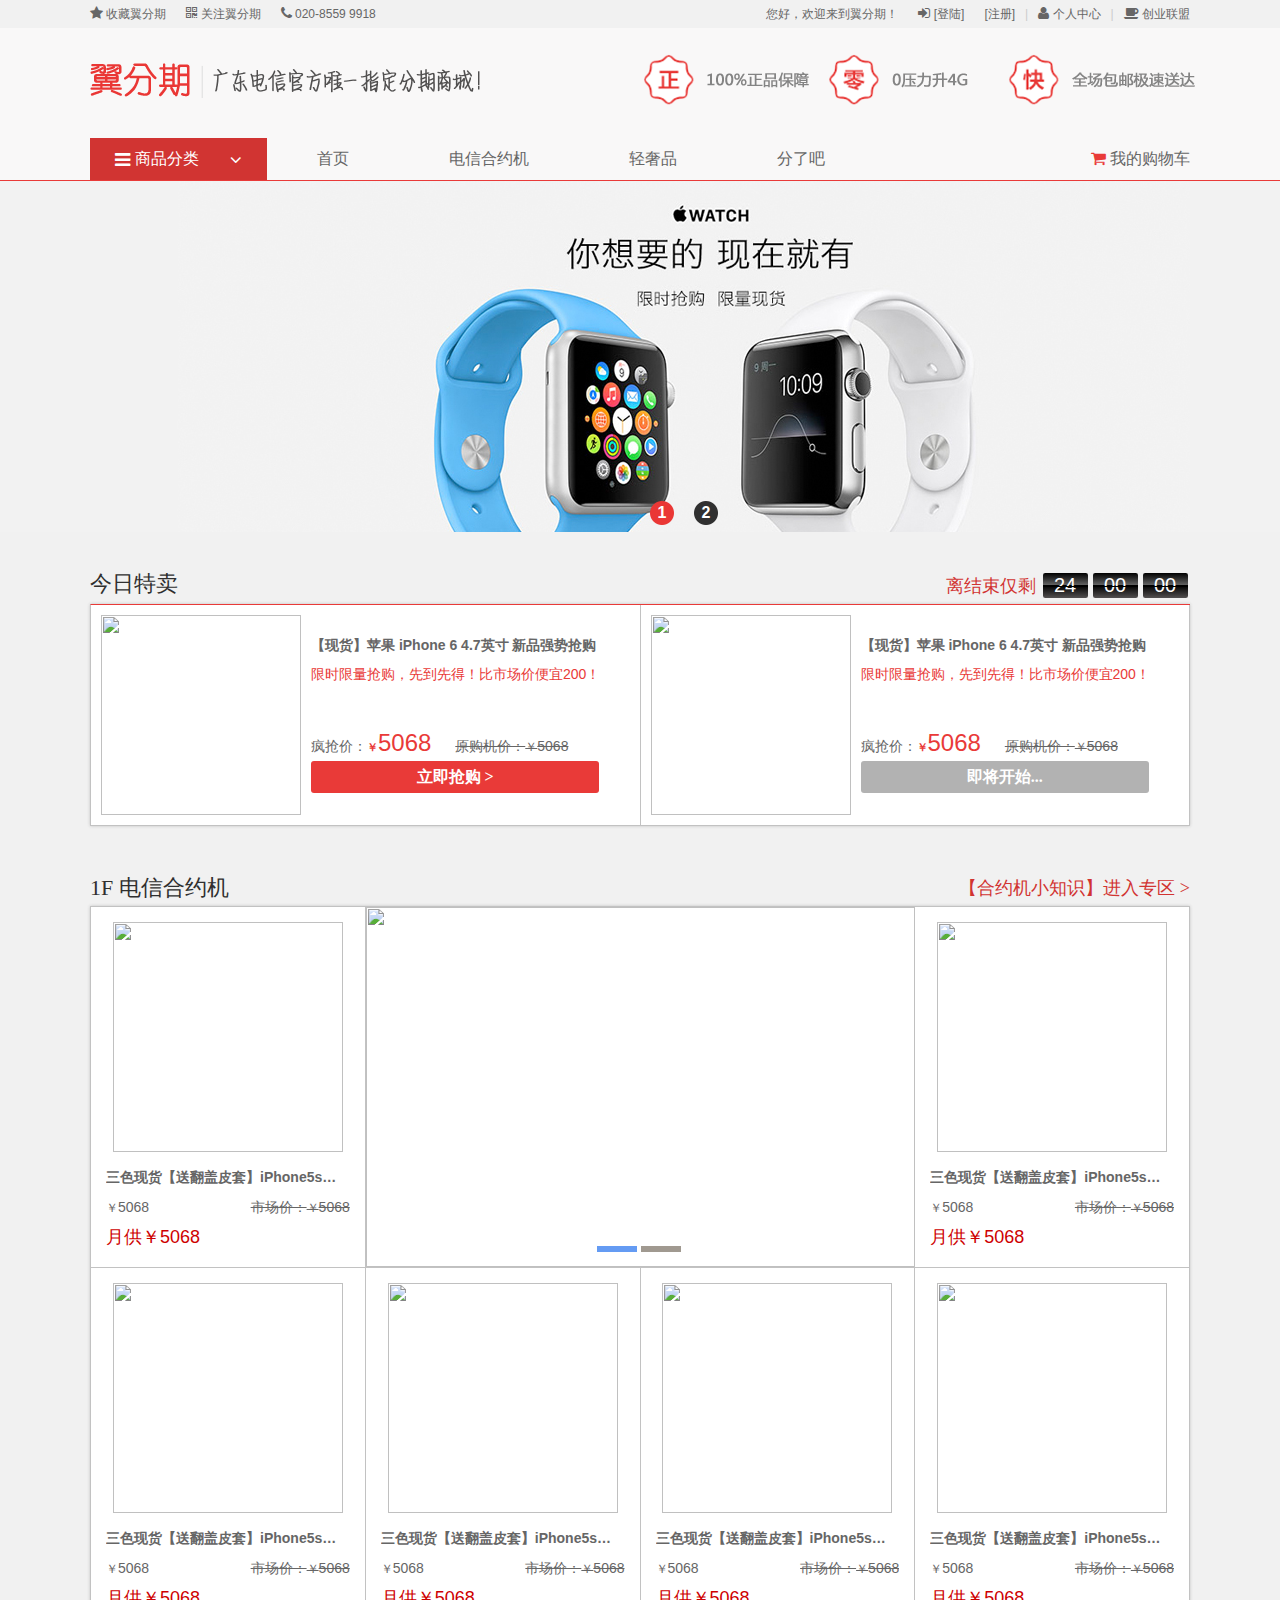
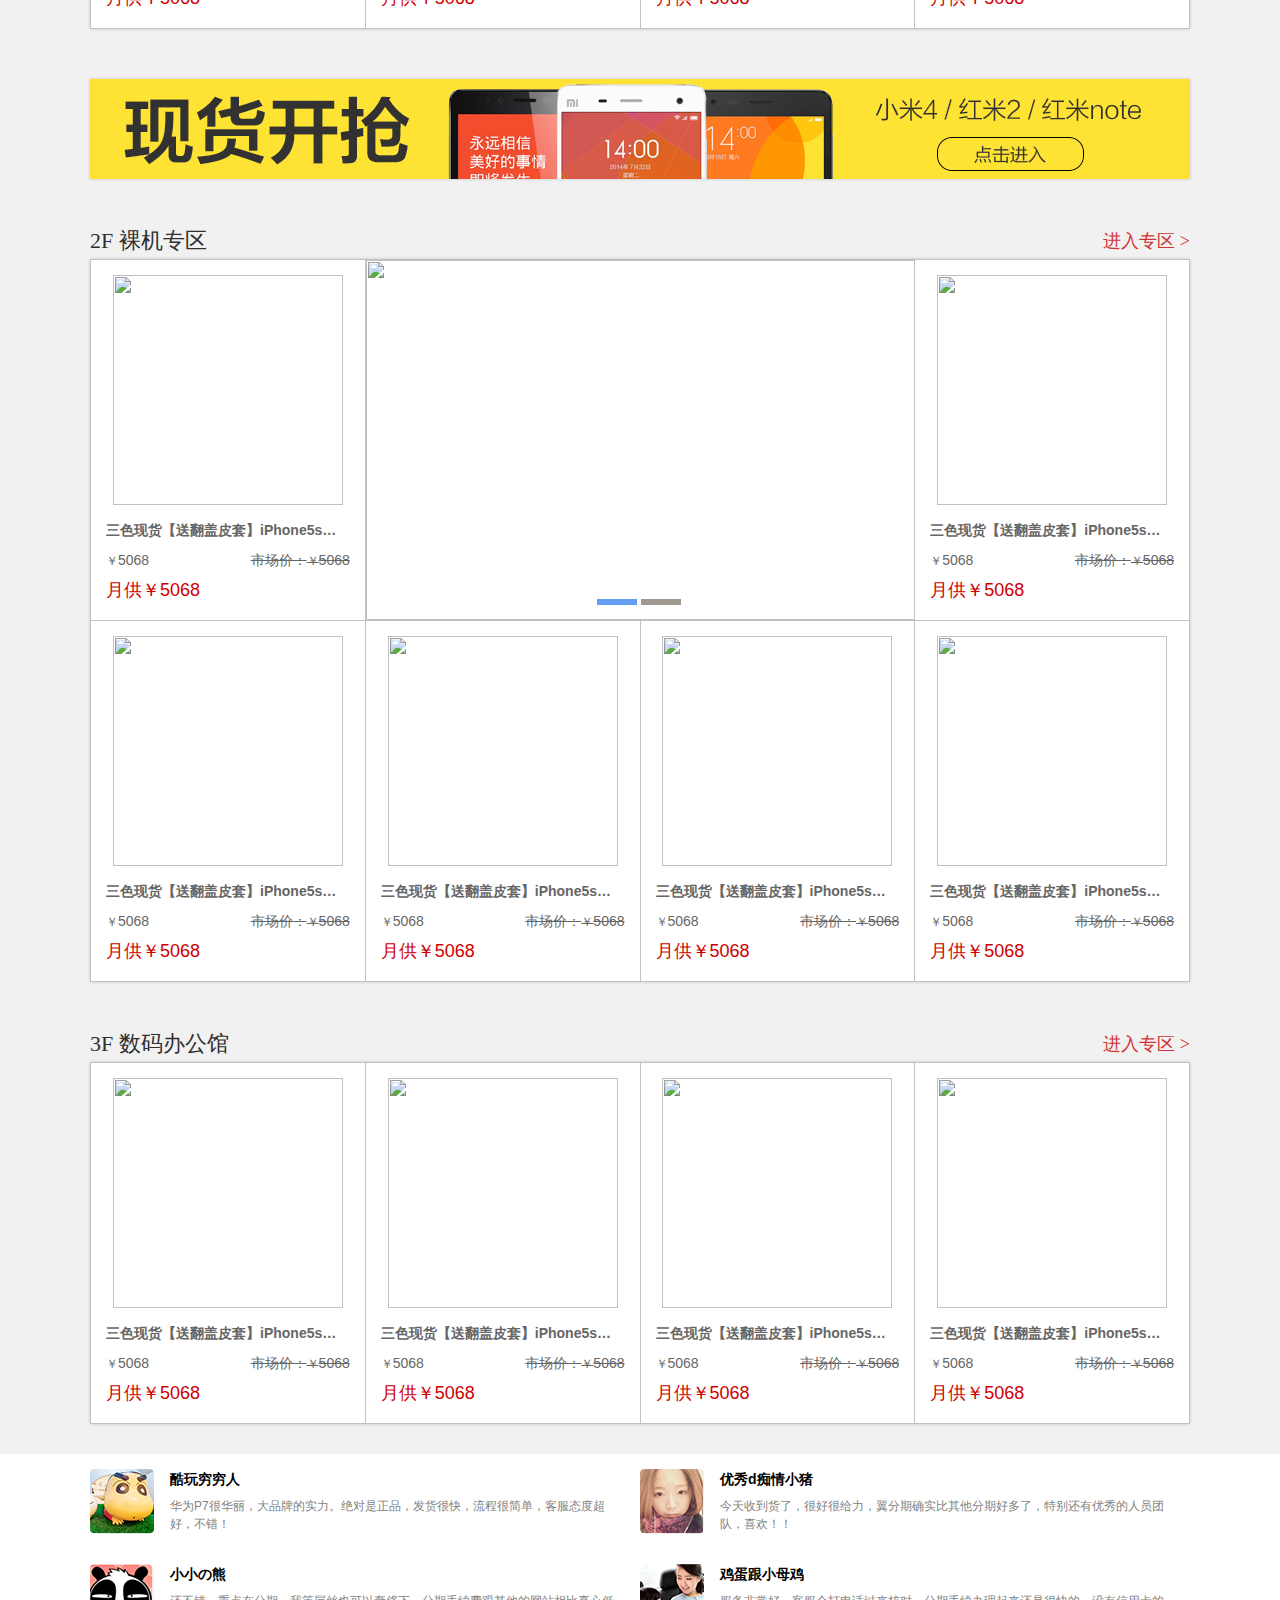
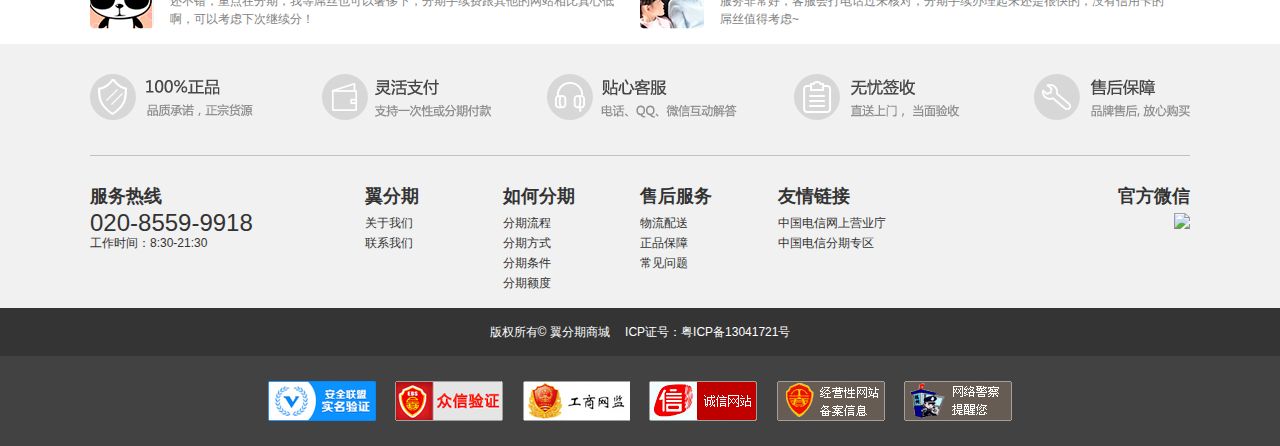
==== commit 5f9e03f6: "just ok" ====
--- a/index.html
+++ b/index.html
@@ -6,7 +6,6 @@
     <meta content="width=1120, user-scalable=no, minimal-ui" name="viewport">
     <title>翼分期5.0-Demo</title>
     <link style="text/css" rel="stylesheet" href="css/base-min.css">
-    <link style="text/css" rel="stylesheet" href="css/grids-min.css">
     <link style="text/css" rel="stylesheet" href="css/font-awesome.min.css">
     <link style="text/css" rel="stylesheet" href="css/font-awesome-ie7.min.css">
     <link style="text/css" rel="stylesheet" href="css/global.css">
@@ -48,6 +47,20 @@
             </div>
         </div>
     </div>
+    <script>
+        $(".banner-top .slide .carousel").jCarouselLite({
+        btnNext: ".banner-top .slide .next",
+        btnPrev: ".banner-top .slide .prev",
+        start: 0,
+        visible: 1,
+        auto: 5000,
+        speed: 1500,
+        btnGo: [".banner-top .btn-go .1", ".banner-top .btn-go .2"],
+        afterEnd: function (a) {
+
+        }
+    });
+    </script>
     <div class="main">
         <script src="js/countdown.js" type="text/javascript"></script>
         <div class="special-selling">
@@ -573,4 +586,4 @@
     </script>
 </body>
 
-</html>+</html>
--- a/css/global.css
+++ b/css/global.css
@@ -1 +1 @@
-﻿body{margin:0;padding:0;font:12px/1.5 tahoma,arial,Hiragino Sans GB,WenQuanYi Micro Hei,微软雅黑,宋体,sans-serif;background:#f1f1f1}*{margin:0;padding:0}ul,ol,li{list-style:none}.pull-left{float:left !important}.pull-right{float:right !important}.container{width:1120px;margin:0 auto}.main .container{width:1100px}.footer .container{width:1100px}html,button,input,select,textarea,.pure-g [class*="pure-u"],.pure-g-r [class*="pure-u"]{font:12px/1.5 tahoma,arial,Hiragino Sans GB,WenQuanYi Micro Hei,微软雅黑,宋体,sans-serif}.hide{display:none !important;visibility:hidden !important}.show{display:block !important;visibility:visible !important}.clearfix{overflow:hidden;*zoom:1}.box-shadow{-moz-box-shadow:#c2c2c2 0 0 3px;-webkit-box-shadow:#c2c2c2 0 0 3px;box-shadow:#c2c2c2 0 0 3px}.img img{display:block}.cf-font{font-family:微软雅黑,sans-serif}body.product-detail{padding-bottom:70px}.w{margin-top:15px;margin-bottom:15px}.nowrap{white-space:nowrap}a{text-decoration:none}.border-top-radius{-moz-border-radius-topleft:4px;-webkit-border-top-left-radius:4px;border-top-left-radius:4px;-moz-border-radius-topright:4px;-webkit-border-top-right-radius:4px;border-top-right-radius:4px}.border-bottom-radius{-moz-border-radius-bottomleft:4px;-webkit-border-bottom-left-radius:4px;border-bottom-left-radius:4px;-moz-border-radius-bottomright:4px;-webkit-border-bottom-right-radius:4px;border-bottom-right-radius:4px}.header{background:#f9f8f8}.header .header-top{background:#f1f1f1}.header .header-top li{display:block;float:left}.header .header-top li.spr a{padding-left:0;padding-right:0;color:#ccc}.header .header-top li a{font-size:12px;line-height:20px;padding-top:4px;padding-bottom:4px;padding-left:10px;padding-right:10px;display:block;text-decoration:none;color:#666}.header .header-top li a i{font-size:14px}.header .header-logo .logo{margin-top:35px;margin-bottom:35px}.header .header-logo .logo img{margin-left:10px}.header .header-logo .search{margin-top:35px}.header .header-logo .search form{margin-right:10px}.header .search{position:relative}.header .search img{display:block;position:absolute;right:0px;top:-15px}.header .header-nav{border-bottom:1px solid #e93a38}.header .header-nav .menu{margin-left:10px;position:relative;z-index:3}.header .header-nav .menu .menu-name{background-color:#d13432}.header .header-nav .menu .menu-name a{font-size:16px;color:#fff;display:block;text-decoration:none;line-height:26px;padding-top:8px;padding-bottom:8px;padding-left:45px;padding-right:25px}.header .header-nav .menu .menu-name a i{font-size:18px;font-weight:normal}.header .header-nav .menu .menu-name a i.dr{position:absolute;right:25px;top:13px;display:block}.header .header-nav .menu .menu-name a i.dl{display:block;position:absolute;left:25px;top:13px}.header .header-nav .menu .menu-list{background-color:#343434;height:351px;overflow:hidden;position:absolute;width:100%}.header .header-nav .menu .menu-list ul li{height:69px;border-bottom:1px solid #494949}.header .header-nav .menu .menu-list ul li a{font-size:16px;text-decoration:none;color:#fff;font-weight:bold;padding-left:25px;padding-right:25px;padding-top:22px;padding-bottom:22px;line-height:25px;display:block}.header .header-nav .menu .menu-list ul li a i{font-size:18px;display:block;float:right;margin-top:5px}.header .header-nav .nav-list{position:relative}.header .header-nav .nav-list li{display:block;float:left;font-size:16px;line-height:26px;padding-left:50px;padding-right:50px}.header .header-nav .nav-list li a{color:#666;text-decoration:none;display:block;padding-top:8px;padding-bottom:6px}.header .header-nav .nav-list s{position:absolute;height:2px;width:62px;display:block;background:#e93a38;bottom:-2px;-moz-transition-property:left;-o-transition-property:left;-webkit-transition-property:left;transition-property:left;-moz-transition-duration:1s;-o-transition-duration:1s;-webkit-transition-duration:1s;transition-duration:1s}.header .header-nav .nav-list s.s0{left:35px;width:62px}.header .header-nav .nav-list s.s1{left:174px;width:95px}.header .header-nav .nav-list s.s2{left:347px;width:80px}.header .header-nav .nav-list s.s3{left:495px;width:80px}.header .header-nav .nav-list s.s-cart{left:823px;width:100px}.header .header-nav .nav-footer{text-align:right;position:relative;z-index:3}.header .header-nav .nav-footer a{line-height:26px;padding-top:8px;padding-bottom:6px;font-size:16px;color:#666;text-decoration:none;margin-right:10px;display:block}.header .header-nav .nav-footer a i{color:#e93a38;font-size:16px}.banner-top .container{width:100%}.banner-top .carousel{margin-left:0px;margin-right:0px}.banner-top .carousel i{display:none}.banner-top .carousel .btn-pn{display:none}.banner-top .carousel .btn-pn .prev{width:60px;height:87px;background:url("../images/prev.png") no-repeat;top:50%;margin-top:-43px;left:50%;margin-left:-375px;display:block;position:absolute;z-index:3}.banner-top .carousel .btn-pn .next{width:60px;height:87px;background:url("../images/next.png") no-repeat;top:50%;margin-top:-43px;right:50%;margin-right:-550px;display:block;position:absolute;z-index:3}.banner-top .carousel .btn-go{margin-top:310px;text-align:center;position:absolute;z-index:3;left:50%}.banner-top .carousel .btn-go .go{display:block;float:left;margin:10px;background:url("../images/btn-go-bg.png") no-repeat;width:24px;height:24px;font-size:16px;font-weight:bold;line-height:24px;color:#fff;text-decoration:none}.banner-top .carousel .btn-go .go.highlight{background:url("../images/btn-go-bg-curr.png") no-repeat}.banner-top .carousel ul li{width:100%}.banner-top .carousel ul li img{display:block;width:1100px;height:351px;margin:0 auto}.special-selling{margin-top:40px}.goods-title{margin-bottom:6px}.goods-title .title,.goods-title .timer{line-height:24px;font-family:"microsoft yahei"}.goods-title .title{font-size:22px;color:#2f2f2f}.goods-title .timer{font-size:18px;color:#d13432;text-align:right}.goods-title .timer .label{display:inline-block;vertical-align:middle;*vertical-align:auto;*zoom:1;*display:inline}.goods-title .timer .countdown{display:inline-block;vertical-align:middle;*vertical-align:auto;*zoom:1;*display:inline}.special-selling .goods-list{border-top:1px solid #e93a38;border-left:1px solid #c2c2c2;overflow:hidden;background:#fff}.special-selling .goods-list .goods-item .goods-content{padding-left:220px;padding-right:25px;min-height:220px;position:relative;border-right:1px solid #c2c2c2;border-bottom:1px solid #c2c2c2}.special-selling .goods-list .goods-item .goods-content .imgbox{position:absolute;left:10px;top:10px}.special-selling .goods-list .goods-item .goods-content .imgbox img{display:block;width:200px;height:200px;-moz-transition-property:margin-left;-o-transition-property:margin-left;-webkit-transition-property:margin-left;transition-property:margin-left;-moz-transition-duration:0.4s;-o-transition-duration:0.4s;-webkit-transition-duration:0.4s;transition-duration:0.4s}.special-selling .goods-list .goods-item .goods-content .imgbox img:hover{margin-left:-5px}.special-selling .goods-list .goods-item .goods-content .details .title{font-size:14px;font-weight:bold;color:#666;margin-top:30px}.special-selling .goods-list .goods-item .goods-content .details .sub-title{font-size:14px;color:#e93a38;margin-top:8px}.special-selling .goods-list .goods-item .goods-content .details .price{font-size:14px;color:#666;margin-top:40px}.special-selling .goods-list .goods-item .goods-content .details .price .special-price{margin-right:20px}.special-selling .goods-list .goods-item .goods-content .details .price .special-price sub{color:#e93a38;font-weight:bold;bottom:0}.special-selling .goods-list .goods-item .goods-content .details .price .special-price em{color:#e93a38;font-size:24px;font-style:normal}.special-selling .goods-list .goods-item .goods-content .details .price .old-price{text-decoration:line-through}.special-selling .goods-list .goods-item .goods-content .details .price .old-price em{font-style:normal}.special-selling .goods-list .goods-item .goods-content .details .price .old-price sub{bottom:0;font-size:12px}.special-selling .goods-list .goods-item .goods-content .details .buttom{width:95%}.special-selling .goods-list .goods-item .goods-content .details .buttom .btn{width:100%;display:block;line-height:24px;font-size:16px;font-family:"microsoft yahei";padding-top:4px;padding-bottom:4px;text-align:center;text-decoration:none;font-weight:bold;background:#e93a38;color:#fff;-moz-border-radius:3px;-webkit-border-radius:3px;border-radius:3px;cursor:pointer}.special-selling .goods-list .goods-item .goods-content .details .buttom .btn.disabled{background:#b2b2b2;cursor:not-allowed}.normal-selling{margin-top:50px}.normal-selling .goods-list{border-top:1px solid #c2c2c2;border-left:1px solid #c2c2c2;overflow:hidden;background:#fff}.normal-selling .goods-list .goods-item.pure-u-1-2 .goods-content .carousel ul li{width:100%}.normal-selling .goods-list .goods-item.pure-u-1-2 .goods-content .carousel ul li img{width:100%;height:360px;display:block}.normal-selling .goods-list .goods-item.pure-u-1-2 .goods-content .carousel .btn-go{position:absolute;width:100%;text-align:center;bottom:15px;z-index:2;left:50%;margin-left:-45px}.normal-selling .goods-list .goods-item.pure-u-1-2 .goods-content .carousel .btn-go a{display:block;float:left;width:40px;height:6px;background:#a09990;text-indent:999px;overflow:hidden;margin-right:2px;margin-left:2px}.normal-selling .goods-list .goods-item.pure-u-1-2 .goods-content .carousel .btn-go a.highlight{background:#649bf3}.normal-selling .goods-list .goods-item .goods-content{border-right:1px solid #c2c2c2;border-bottom:1px solid #c2c2c2;min-height:360px}.normal-selling .goods-list .goods-item .goods-content .imgbox{padding-top:15px;padding-bottom:0;margin:0 auto;width:230px}.normal-selling .goods-list .goods-item .goods-content .imgbox img{display:block;width:230px;height:230px;-moz-transition-property:margin-left;-o-transition-property:margin-left;-webkit-transition-property:margin-left;transition-property:margin-left;-moz-transition-duration:0.4s;-o-transition-duration:0.4s;-webkit-transition-duration:0.4s;transition-duration:0.4s}.normal-selling .goods-list .goods-item .goods-content .imgbox img:hover{margin-left:-5px}.normal-selling .goods-list .goods-item .goods-content .details{padding-left:15px;padding-right:15px;padding-bottom:15px}.normal-selling .goods-list .goods-item .goods-content .details .title{font-size:14px;font-weight:bold;color:#666;margin-top:10px;overflow:hidden;text-overflow:ellipsis;white-space:nowrap;line-height:30px}.normal-selling .goods-list .goods-item .goods-content .details .sub-title{font-size:14px;color:#e93a38;margin-top:8px;display:none}.normal-selling .goods-list .goods-item .goods-content .details .price{font-size:14px;color:#666;line-height:30px}.normal-selling .goods-list .goods-item .goods-content .details .price .special-price{float:left}.normal-selling .goods-list .goods-item .goods-content .details .price .special-price sub{font-size:12px;bottom:0}.normal-selling .goods-list .goods-item .goods-content .details .price .special-price em{font-style:normal}.normal-selling .goods-list .goods-item .goods-content .details .price .old-price{float:right;text-decoration:line-through}.normal-selling .goods-list .goods-item .goods-content .details .price .old-price em{font-style:normal}.normal-selling .goods-list .goods-item .goods-content .details .price .old-price sub{bottom:0;font-size:12px}.normal-selling .goods-list .goods-item .goods-content .details .month-pay{font-size:18px;line-height:30px;color:#ce0000}.normal-selling .goods-list .goods-item .goods-content .details .month-pay em{font-style:normal}.normal-selling .goods-list .goods-item .goods-content .details .month-pay sub{font-size:18px;bottom:0}.normal-selling .goods-list .goods-item .goods-content .details .buttom{display:none;width:95%}.normal-selling .goods-list .goods-item .goods-content .details .buttom .btn{width:100%;display:block;line-height:24px;font-size:16px;font-family:"微软雅黑";padding-top:4px;padding-bottom:4px;text-align:center;text-decoration:none;font-weight:bold;background:#e93a38;color:#fff;-moz-border-radius:3px;-webkit-border-radius:3px;border-radius:3px;cursor:pointer}.normal-selling .goods-list .goods-item .goods-content .details .buttom .btn.disabled{background:#b2b2b2;cursor:not-allowed}.comments{margin-top:30px;margin-bottom:30px;background:#fff}.comments .container{width:1100px}.comments .container .comments-list .comments-item .comments-content{padding-left:80px;margin-top:15px;margin-bottom:15px;padding-right:15px;position:relative;min-height:65px}.comments .container .comments-list .comments-item .comments-content .imgbox{position:absolute;left:0;top:0}.comments .container .comments-list .comments-item .comments-content .username{font-size:14px;font-weight:bold;margin-bottom:7px}.comments .container .comments-list .comments-item .comments-content .info{color:#828282}.footer{margin-top:30px;position:relative}.footer .foot-nav{margin-top:30px}.footer .foot-nav .foot-nav-list{border-top:1px solid #c2c2c2;padding-top:30px;padding-bottom:15px}.footer .foot-nav .foot-nav-list .foot-nav-item>ul>li{color:#333;line-height:20px}.footer .foot-nav .foot-nav-list .foot-nav-item>ul>li a{text-decoration:none;color:#333}.footer .foot-nav .foot-nav-list .foot-nav-item>ul>li.title{font-size:18px;font-weight:bold;margin-bottom:7px}.footer .foot-nav .foot-nav-list .foot-nav-item>ul>li.title-weixin{text-align:right}.footer .foot-nav .foot-nav-list .foot-nav-item>ul>li.img-weixin{text-align:right}.footer .foot-nav .foot-nav-list .foot-nav-item>ul>li.tel-number{font-size:24px}.footer .foot-copyright{background:#343434;padding-top:15px;padding-bottom:15px}.footer .foot-copyright .copyright{color:#fff;text-align:center}.footer .foot-certification{padding-top:25px;padding-bottom:25px;background:#424242;text-align:center}.footer .foot-certification ul li{display:inline-block;vertical-align:middle;*vertical-align:auto;*zoom:1;*display:inline;margin-left:8px;margin-right:8px}.footer .foot-certification ul li img{display:block}.product-detail .menu-list{display:none}.product{margin-top:15px;background:#fff;border:1px solid #ccc;position:relative}.product .img{width:400px;margin:0 auto}.product .img img{width:400px;height:400px}.product .product-txt .txt-content{margin-top:25px;border-left:1px solid #eee;padding-left:35px;padding-right:35px}.product .product-txt .title-box{padding-bottom:10px;line-height:25px;border-bottom:1px dashed #999}.product .product-txt .title-box h1{margin-top:0;margin-bottom:0;font-size:16px}.product .product-txt .title-box h2{margin-top:0;margin-bottom:0;font-size:15px;color:#cf0000;font-weight:700}.product .product-txt .price-box{margin-top:10px}.product .product-txt .price-box .price-buy{margin-bottom:10px}.product .product-txt .price-box .price-buy .price-num sub{bottom:0;color:#cf0000;font-size:12px}.product .product-txt .price-box .price-buy .price-num em{font-size:24px;color:#cf0000;font-style:normal;font-weight:bold}.product .product-txt .price-box .price-buy .tooltip{position:relative;display:inline-block;vertical-align:middle;*vertical-align:auto;*zoom:1;*display:inline;top:-5px}.product .product-txt .price-box .price-buy .tooltip .tooltip-arrow{border-right-color:#e93a38}.product .product-txt .price-box .price-buy .tooltip .tooltip-inner{background:#e93a38}#productDetailTabs{margin-left:15px}.product-image-list{height:76px;position:relative}.product-image-list .scrollable .scroller{margin-left:50px;position:relative;margin-right:50px;overflow:hidden;height:54px}.product-image-list .scrollable .scroller #imgList{margin-left:5px;width:100%}.product-image-list .scrollable .scroller #imgList img{margin-left:4px;margin-right:4px;width:50px;height:50px;border:2px solid #eee;cursor:pointer}.product-image-list .scrollable .scroller #imgList img:hover{border-color:#cf0000}.product-image-list .scrollable .prev,.product-image-list .scrollable .next{position:absolute;width:18px;height:54px;z-index:9}.product-image-list .scrollable .prev{left:20px;background:url("../images/btn_arr_left_disabled.png")}.product-image-list .scrollable .next{right:20px;background:url("../images/btn_arr_right.png")}.fixedtray-buy{background:rgba(248,248,248,0.95) none repeat scroll 0 0;border-top:1px solid #e8e8e8;bottom:0;display:block;left:0;min-width:980px;padding:12px 0 10px;position:fixed;width:100%;z-index:999}.fixedtray-buy ul{width:1100px;display:block;margin:0 auto}.fixedtray-buy ul li.buy{text-align:right}.fixedtray-buy ul li.buy .purchase-info{display:inline-block;vertical-align:middle;*vertical-align:auto;*zoom:1;*display:inline;vertical-align:middle}.fixedtray-buy ul li.buy .purchase-info .price{font-size:14px;position:relative}.fixedtray-buy ul li.buy .purchase-info .price .current-price{line-height:1.2em;font-size:24px;font-weight:lighter;letter-spacing:-1px;color:#e93a38}.fixedtray-buy ul li.buy .purchase-info .price sub{bottom:0}.fixedtray-buy ul li.buy .purchase-info .price .tooltip{top:-30px;right:-50px;position:absolute}.fixedtray-buy ul li.buy .purchase-info .price .tooltip .tooltip-inner{white-space:nowrap;background:#e93a38}.fixedtray-buy ul li.buy .purchase-info .price .tooltip .tooltip-arrow{border-top-color:#e93a38}.fixedtray-buy ul li.buy .purchase-info .financing{display:block}.fixedtray-buy ul li.buy .purchase-info .financing sub{bottom:0}.fixedtray-buy ul li.buy .purchase-info .more a{text-decoration:none}.fixedtray-buy ul li.buy .purchase-info .more a i{font-size:14px}.fixedtray-buy ul li.buy .purchase-info .more a i.fa-question{color:#666;font-weight:lighter}.fixedtray-buy ul li.buy .purchase{display:inline-block;vertical-align:middle;*vertical-align:auto;*zoom:1;*display:inline;vertical-align:middle;padding-left:20px}.product-txt .choose-box .stats{padding-bottom:20px;border-bottom:1px dashed #999}.product-txt .choose-box .payment{margin-top:10px;padding-bottom:10px;border-bottom:1px dashed #999}.product-txt .choose-box .buy{margin-top:10px;margin-bottom:20px}.product-txt .choose-box .buy .tips{margin-top:5px;line-height:24px}.product-txt .choose-box dl{margin:0;padding:0;padding-top:12px}.product-txt .choose-box dl.i-purchase ul li{border:0;padding-left:20px}.product-txt .choose-box dl.i-purchase ul li input{position:absolute;top:7px;left:0;cursor:pointer}.product-txt .choose-box dl.i-buy dt{display:none}.product-txt .choose-box dl.i-buy dd ul li{border:0;padding:0;vertical-align:middle}.product-txt .choose-box dl.i-buy dd ul li.question{line-height:200%;padding:0.5em 1em;font-size:14px}.product-txt .choose-box dl.i-buy dd ul li i{font-size:14px}.product-txt .choose-box dl.i-buy dd ul li button{font-size:150%}.pure-button-buy{background-color:#e93a38;color:#fff}.product-txt .choose-box dl.i-package-info{padding-top:0}.product-txt .choose-box dl.i-package-info .tooltip{position:relative}.product-txt .choose-box dl.i-package-info .tooltip .tooltip-inner{line-height:24px}.product-txt .choose-box dl.i-package-info .tooltip .tooltip-inner i{font-size:14px}.product-txt .choose-box dl.i-package-info .package-0 .tooltip-arrow{left:45px}.product-txt .choose-box dl.i-package-info .package-1 .tooltip-arrow{left:135px}.product-txt .choose-box dl.i-package-info .package-2 .tooltip-arrow{left:225px}.product-txt .choose-box dl.i-package-info .package-3 .tooltip-arrow{left:315px}.product-txt .choose-box dl.i-package-info .package-4 .tooltip-arrow{left:405px}.product-txt .choose-box dl dt{display:block;float:left;width:80px;margin:0;padding:0;line-height:30px;height:30px}.product-txt .choose-box dl dd{float:left;margin:0;padding:0;line-height:30px}.product-txt .choose-box dl dd sub{bottom:0;font-size:12px}.product-txt .choose-box dl dd em{font-size:20px;color:#e93a38;font-style:normal}.product-txt .choose-box dl dd .qi{color:#e93a38}.product-txt .choose-box dl dd ul.item-list>li.active{border:1px solid #e93a38}.product-txt .choose-box dl dd ul.item-list>li.active ins{position:absolute;display:block;right:0;bottom:0;background:url("../images/selectbg.png") no-repeat;width:16px;height:12px}.product-txt .choose-box dl dd ul li{margin-right:10px;margin-bottom:10px;float:left;border:1px solid #ccc;cursor:pointer;line-height:30px;padding-left:12px;padding-right:12px;position:relative}.product-txt .choose-box dl dd ul li.color-list-item{padding:0}.product-txt .choose-box dl dd ul li.color-list-item .img-box img{display:block;width:38px;height:38px}.banner-mid{margin-top:50px}.banner-mid img{display:block}.banner-bottom{margin-top:30px;margin-bottom:30px;background:#f6486a}.banner-bottom .container .ad-content{position:relative;height:132px}.banner-bottom .container .ad-content img{display:block;position:absolute;left:50%;margin-left:-850px}.button-continue{background-image:url('[data-uri]');background-size:100%;background-image:-webkit-gradient(linear, 50% 0%, 50% 100%, color-stop(0px, #00c307),color-stop(100%, #039103));background-image:-moz-linear-gradient(top, #00c307 0px,#039103 100%);background-image:-webkit-linear-gradient(top, #00c307 0px,#039103 100%);background-image:linear-gradient(to bottom, #00c307 0px,#039103 100%);border-width:1px;border-style:solid;border-color:#20a623 #108d13 #007503;color:#fff;-moz-box-shadow:#74d077 0 1px 1px 0 inset;-webkit-box-shadow:#74d077 0 1px 1px 0 inset;box-shadow:#74d077 0 1px 1px 0 inset;-moz-border-radius:4px;-webkit-border-radius:4px;border-radius:4px;font-size:20px;line-height:24px;font-weight:200;padding:7px 24px;display:inline-block;vertical-align:middle;*vertical-align:auto;*zoom:1;*display:inline}.button-continue:hover,.button-continue:focus{background-image:url('[data-uri]');background-size:100%;background-image:-webkit-gradient(linear, 50% 0%, 50% 100%, color-stop(0px, #00b300),color-stop(100%, #006c00));background-image:-moz-linear-gradient(top, #00b300 0px,#006c00 100%);background-image:-webkit-linear-gradient(top, #00b300 0px,#006c00 100%);background-image:linear-gradient(to bottom, #00b300 0px,#006c00 100%)}.button-blue{background-image:url('[data-uri]');background-size:100%;background-image:-webkit-gradient(linear, 50% 0%, 50% 100%, color-stop(0px, #37aaea),color-stop(100%, #117ed2));background-image:-moz-linear-gradient(top, #37aaea 0px,#117ed2 100%);background-image:-webkit-linear-gradient(top, #37aaea 0px,#117ed2 100%);background-image:linear-gradient(to bottom, #37aaea 0px,#117ed2 100%);border-width:1px;border-style:solid;border-color:#1992d9;color:#fff;-moz-box-shadow:rgba(255,255,255,0.2) 0 1px 1px 0 inset;-webkit-box-shadow:rgba(255,255,255,0.2) 0 1px 1px 0 inset;box-shadow:rgba(255,255,255,0.2) 0 1px 1px 0 inset;-moz-border-radius:4px;-webkit-border-radius:4px;border-radius:4px;font-size:20px;line-height:24px;font-weight:200;padding:7px 24px;display:inline-block;vertical-align:middle;*vertical-align:auto;*zoom:1;*display:inline}.button-blue:hover,.button-blue:focus{background-image:url('[data-uri]');background-size:100%;background-image:-webkit-gradient(linear, 50% 0%, 50% 100%, color-stop(0px, #2f90d5),color-stop(100%, #0351b7));background-image:-moz-linear-gradient(top, #2f90d5 0px,#0351b7 100%);background-image:-webkit-linear-gradient(top, #2f90d5 0px,#0351b7 100%);background-image:linear-gradient(to bottom, #2f90d5 0px,#0351b7 100%)}.button-gray{background-image:url('[data-uri]');background-size:100%;background-image:-webkit-gradient(linear, 50% 0%, 50% 100%, color-stop(0px, #ffffff),color-stop(100%, #ebebeb));background-image:-moz-linear-gradient(top, #ffffff 0px,#ebebeb 100%);background-image:-webkit-linear-gradient(top, #ffffff 0px,#ebebeb 100%);background-image:linear-gradient(to bottom, #ffffff 0px,#ebebeb 100%);border-width:1px;border-style:solid;border-color:#b5b5b5;color:#fff;-moz-box-shadow:rgba(255,255,255,0.2) 0 1px 1px 0 inset;-webkit-box-shadow:rgba(255,255,255,0.2) 0 1px 1px 0 inset;box-shadow:rgba(255,255,255,0.2) 0 1px 1px 0 inset;-moz-border-radius:4px;-webkit-border-radius:4px;border-radius:4px;font-size:20px;line-height:24px;font-weight:200;padding:7px 24px;display:inline-block;vertical-align:middle;*vertical-align:auto;*zoom:1;*display:inline}.button-gray:hover,.button-gray:focus{background-image:url('[data-uri]');background-size:100%;background-image:-webkit-gradient(linear, 50% 0%, 50% 100%, color-stop(0px, #ffffff),color-stop(100%, #d7d7d7));background-image:-moz-linear-gradient(top, #ffffff 0px,#d7d7d7 100%);background-image:-webkit-linear-gradient(top, #ffffff 0px,#d7d7d7 100%);background-image:linear-gradient(to bottom, #ffffff 0px,#d7d7d7 100%)}.cf-panel{border:1px solid #ccc}.cf-panel .cf-panel-ft{background:#fafafa;padding-top:10px;padding-bottom:10px;padding-left:20px;padding-right:20px;text-align:right}.mask{background:rgba(255,255,255,0.4);width:100%;z-index:99998 !important;position:absolute;left:0;top:0;display:none}.mask .cf-panel{border:1px solid #e1e1e1;width:830px;min-width:618px;position:fixed;left:50%;margin-left:-415px;top:15%;-moz-box-shadow:0 0 25px rgba(0,0,0,0.6);-webkit-box-shadow:0 0 25px rgba(0,0,0,0.6);box-shadow:0 0 25px rgba(0,0,0,0.6);-moz-border-radius:4px;-webkit-border-radius:4px;border-radius:4px}.mask .cf-panel .hd{padding-top:17px;padding-right:0;padding-bottom:5px;padding-left:21px;background:#d9d9d9 url("../images/storelocator_backgrounds.png") repeat-x scroll 0 0/10px 200px;min-height:40px}.mask .cf-panel .hd .title{font-size:20px}.mask .cf-panel .bd{background:#fff;padding-left:21px;padding-right:21px;padding-top:15px;padding-bottom:15px}.mask .cf-panel .ft{min-height:41px;background:#f2f2f2;border-top:1px solid #e6e6e6;padding-left:21px;padding-right:21px;text-align:right}.mask .cf-panel .ft button{margin-top:15px;margin-bottom:15px;font-size:12px;line-height:normal}.mask .cf-panel .ft button.button-blue{margin-left:12px}.mask .cf-panel .ft button.button-gray{color:#0085cf}.tooltip{position:absolute;font-size:12px}.tooltip.top{margin-top:-3px;padding:5px 0}.tooltip.top .tooltip-arrow{border-top-color:#000;border-width:5px 5px 0;bottom:0;left:50%;margin-left:-5px}.tooltip.bottom{margin-bottom:-3px;padding:5px 0}.tooltip.bottom .tooltip-arrow{border-bottom-color:#000;border-width:0 5px 5px;left:50%;margin-left:-5px;top:0}.tooltip.right{margin-left:3px;padding:0 5px}.tooltip.right .tooltip-arrow{border-right-color:#000;border-width:5px 5px 5px 0;left:0;margin-top:-5px;top:50%}.tooltip-arrow{border-color:transparent;border-style:solid;height:0;position:absolute;width:0}.tooltip-inner{background-color:#000;border-radius:4px;color:#fff;padding:3px 8px;text-align:center;text-decoration:none}.cf-tab{border-top:2px solid #999}.cf-tab .cf-tab-nav{height:30px;border-left:1px solid #ccc;border-right:1px solid #ccc;border-bottom:1px solid #ccc;background:#fcfcfc}.cf-tab .cf-tab-nav ul{padding:0;margin:0;list-style:none;height:30px;float:left;overflow:visible;margin-bottom:-1px}.cf-tab .cf-tab-nav ul li{float:left;display:list-item;list-style:none;line-height:30px;margin-left:-1px}.cf-tab .cf-tab-nav ul li a{font-size:15px;line-height:30px;padding-left:15px;padding-right:15px;color:#666;text-decoration:none}.cf-tab .cf-tab-nav ul li a:hover{color:#cf0000}.cf-tab .cf-tab-nav ul li.active{height:34px;margin-top:-6px;border-top:2px solid #cf0000;background:#fff}.cf-tab .cf-tab-nav ul li.active a{height:35px;line-height:35px;float:left;border-left:1px solid #ccc;border-right:1px solid #ccc;background:#fff}.cf-tab .cf-tab-container{padding-top:10px;padding-bottom:10px;border:1px solid #ccc;border-top:0;display:block;background:#fff}.sidebar{background:#fff;border:1px solid #ccc}.sidebar .hd{height:31px;border-bottom:1px solid #ccc;line-height:30px;padding-left:15px;padding-right:15px}.sidebar .hd .title{font-size:14px;color:#666}.sidebar .bd{padding:15px}.sidebar .bd .item-img img{display:block;width:150px;height:150px;margin:15px auto}.sidebar .bd .item-name{text-overflow:ellipsis;white-space:nowrap;overflow:hidden}.sidebar .bd .item-name a{color:#666;text-decoration:none;font-size:12px}.checkout .menu-list{display:none}.checkout-wrapper{margin-top:15px;position:relative}.checkout-wrapper .checkout-step .step-header{line-height:25px;padding-top:10px;padding-bottom:20px;padding-left:14px;position:relative}.greyed-out{filter:progid:DXImageTransform.Microsoft.Alpha(Opacity=40);opacity:0.4}.checkout-wrapper .checkout-step .step-header .step{width:25px;height:25px;font-size:12px;overflow:hidden;display:inline-block;vertical-align:middle;*vertical-align:auto;*zoom:1;*display:inline;vertical-align:middle;position:relative;top:2px;left:-5px}.checkout-wrapper .checkout-step .step-header .step.step-1{background:url(../images/counter-1.png) no-repeat}.checkout-wrapper .checkout-step .step-header .step.step-2{background:url(../images/counter-2.png) no-repeat}.checkout-wrapper .checkout-step .step-header .step.step-3{background:url(../images/counter-3.png) no-repeat}.checkout-wrapper .checkout-step .step-header .step.step-4{background:url(../images/counter-4.png) no-repeat}.checkout-wrapper .checkout-step .step-header .step.step-5{background:url(../images/counter-5.png) no-repeat}.checkout-wrapper .checkout-step .step-header .step.step-6{background:url(../images/counter-6.png) no-repeat}.checkout-wrapper .checkout-step .step-header .step-title{display:inline-block;vertical-align:middle;*vertical-align:auto;*zoom:1;*display:inline;font-size:24px;line-height:25px;font-weight:normal;vertical-align:middle}.checkout-wrapper .checkout-step .shipping-edit-button{position:absolute;right:0;margin-right:24px;top:20px;font-size:13px;line-height:15px;padding:9px 28px;display:none}.step-content{margin-top:12px;margin-left:14px;margin-right:13px;padding-top:9px;border-top:1px solid #d5d5d5;padding-bottom:14px;display:none}.step-content .step-mode{padding-top:14px;padding-right:0;padding-left:26px;padding-bottom:15px}.step-content .step-mode .step-summary{display:none}.step-content .step-mode .step-summary h3,.step-content .step-mode .step-summary input{display:inline-block;vertical-align:middle;*vertical-align:auto;*zoom:1;*display:inline;font-size:12px;line-height:20px;padding:0;margin:0;border:0;background:none}.step-content .step-mode .step-summary h3{height:24px;font-weight:bold}.step-content .step-mode .step-summary input{display:block;height:24px;width:100%}.step-content .step-mode.payment-step{border-bottom:1px solid #ccc;position:relative}.step-content .step-mode fieldset{margin:0;padding:0;border:0}.step-content .step-mode fieldset legend{font-size:12px;padding-bottom:5px;font-weight:bold}.step-content .step-mode fieldset .payment-type{margin-left:9px;display:inline-block;vertical-align:middle;*vertical-align:auto;*zoom:1;*display:inline}.step-content .step-mode fieldset .payment-type ul{display:inline-block;vertical-align:middle;*vertical-align:auto;*zoom:1;*display:inline}.step-content .step-mode fieldset .payment-type ul li{display:inline-block;vertical-align:middle;*vertical-align:auto;*zoom:1;*display:inline;padding-left:12px;padding-right:12px;border-left:1px solid #ccc}.step-content .step-mode fieldset .payment-type ul li a{text-decoration:none}.step-content .step-mode fieldset .payment-type ul li a.curr{color:#666}.step-content .step-mode fieldset .fieldset-content{margin-bottom:14px;margin-left:11px;padding-top:5px;padding-left:15px;padding-right:15px}.step-content .step-mode fieldset .fieldset-content .tips p{margin-bottom:10px}.inputs{margin-bottom:10px}.inputs .field-with-placeholder{padding-right:4px;display:inline-block;vertical-align:middle;*vertical-align:auto;*zoom:1;*display:inline;position:relative;font-size:12px}.inputs .field-with-placeholder .placeholder{padding:7px 4px 10px 8px;overflow:hidden;color:#999;position:absolute;pointer-events:none;font-size:12px;transition:color 200ms linear 0s}.inputs .field-with-placeholder input{width:310px;border:1px solid #d6d6d6;-moz-box-shadow:0 1px 1px #aaa inset;-webkit-box-shadow:0 1px 1px #aaa inset;box-shadow:0 1px 1px #aaa inset;font-size:12px;height:24px;text-indent:4px;background:#fff;-moz-border-radius:4px;-webkit-border-radius:4px;border-radius:4px;padding:3px 2px;color:#333;padding-left:66px}.inputs .field-with-placeholder input.info-address{padding-left:100px;width:276px}.inputs .field-with-placeholder button{margin-right:10px;padding-top:9px;padding-bottom:9px;padding-left:28px;padding-right:28px;line-height:15px;font-size:13px}.step-content .step-mode fieldset .fieldset-content.option-list{margin-left:0;padding-right:0;margin-bottom:0}.card-option{display:inline-block;vertical-align:middle;*vertical-align:auto;*zoom:1;*display:inline;height:24px;line-height:24px;vertical-align:top;padding-left:20px;padding-right:0;padding-top:6px;padding-bottom:6px;position:relative;width:140px;cursor:default}.card-option input{position:absolute;top:12px;left:0px}.want-space{height:81px;display:none}.step-content .step-mode fieldset .fieldset-content .option-content .installment-period h4{margin-bottom:5px}.step-content .step-mode fieldset .fieldset-content .option-content .installment-period .options-list .installment-option{padding-top:6px;padding-bottom:6px;cursor:default}.step-content .step-mode fieldset .fieldset-content .option-content .installment-details h4{margin-bottom:5px}.step-content .step-mode fieldset .fieldset-content .option-content .installment-details .installment-details-content{padding-top:6px;padding-bottom:6px;padding-right:10px}.step-content .step-mode fieldset .fieldset-content .option-content .tooltip{position:relative;margin-left:-15px}.step-content .step-mode fieldset .fieldset-content .option-content .tooltip .tooltip-arrow{border:0;background:url("../../images/popup-bubble-top.png") no-repeat;width:26px;height:15px;top:5px}.step-content .step-mode fieldset .fieldset-content .option-content .tooltip .tooltip-inner{text-align:left;background:#f1f1f1 url("../images/popup-wdgt-bg.png") repeat-x;color:#333}.step-content .step-mode fieldset .fieldset-content .more-option{margin-top:5px}.box{padding-top:10px;padding-left:10px;padding-right:10px;-moz-box-shadow:1px 0 0 0 #d2d2d2,-1px 0 0 0 #d2d2d2,0 1px 0 0 #d2d2d2,0 2px 0 0 #d2d2d2,2px 0 0 0 #e6e6e6,-2px 0 0 0 #e6e6e6,0 3px 0 0 #e6e6e6,0 -1px 0 0 #e6e6e6;-webkit-box-shadow:1px 0 0 0 #d2d2d2,-1px 0 0 0 #d2d2d2,0 1px 0 0 #d2d2d2,0 2px 0 0 #d2d2d2,2px 0 0 0 #e6e6e6,-2px 0 0 0 #e6e6e6,0 3px 0 0 #e6e6e6,0 -1px 0 0 #e6e6e6;box-shadow:1px 0 0 0 #d2d2d2,-1px 0 0 0 #d2d2d2,0 1px 0 0 #d2d2d2,0 2px 0 0 #d2d2d2,2px 0 0 0 #e6e6e6,-2px 0 0 0 #e6e6e6,0 3px 0 0 #e6e6e6,0 -1px 0 0 #e6e6e6;outline:0;background:#fff;min-height:52px;position:relative}.car-product-list{padding-top:0;padding-left:4px;padding-bottom:4px;padding-right:14px}.car-product-list .cart-product{border-top:1px solid #d5d5d5}.car-product-list .cart-product:first-child{border-top:0}.car-product-list .cart-product .product-image .image-wrap{margin-right:10px;margin-top:12px}.car-product-list .cart-product .product-image .image-wrap img{display:block;margin:0 auto}.car-product-list .cart-product .product-info{padding-top:10px;padding-bottom:10px}.car-product-list .cart-product .product-info .product-title h3{font-size:16px;color:#1a1a1a;line-height:24px}.car-product-list .cart-product .product-info .product-price{font-size:14px;color:#1a1a1a;text-align:right;display:inline-block;vertical-align:middle;*vertical-align:auto;*zoom:1;*display:inline;vertical-align:baseline;line-height:24px;font-weight:bold}.car-product-list .cart-product .product-info .product-price span{display:inline-block;vertical-align:middle;*vertical-align:auto;*zoom:1;*display:inline;margin-left:5px}.car-product-list .cart-product .product-info .product-price sub{bottom:0}.box.frist{-moz-border-radius-topleft:4px;-webkit-border-top-left-radius:4px;border-top-left-radius:4px;-moz-border-radius-topright:4px;-webkit-border-top-right-radius:4px;border-top-right-radius:4px}.checkout-wrapper .checkout-step .cart-product{position:relative;padding-top:9px;padding-bottom:11px}.checkout-wrapper .checkout-step .cart-product .product-body{border:1px solid #d8d8d8;margin-top:4px;margin-bottom:7px;-moz-border-radius:4px;-webkit-border-radius:4px;border-radius:4px;background:url('[data-uri]');background:-webkit-gradient(linear, 50% 0%, 50% 100%, color-stop(0px, #ffffff),color-stop(70%, #f0f0f0),color-stop(100%, #f0f0f0));background:-moz-linear-gradient(center top, #ffffff 0px,#f0f0f0 70%,#f0f0f0 100%);background:-webkit-linear-gradient(center top, #ffffff 0px,#f0f0f0 70%,#f0f0f0 100%);background:linear-gradient(to center bottom, #ffffff 0px,#f0f0f0 70%,#f0f0f0 100%)}.checkout-wrapper .checkout-step .cart-product .product-body ul{padding-left:15px;padding-bottom:14px;padding-top:12px;padding-right:0}.checkout-wrapper .checkout-step .cart-product .product-body ul li sub{bottom:0}.checkout-wrapper .checkout-step .cart-product .product-body ul li span{display:inline-block;vertical-align:middle;*vertical-align:auto;*zoom:1;*display:inline;line-height:12px;font-size:12px}.checkout-wrapper .checkout-step .cart-product .product-body ul li span.package{margin-left:7px;padding-left:7px;padding-right:10px;border-left:1px solid #c2c2c2}.purchase-totals-box{padding-top:15px;-moz-border-radius-bottomleft:4px;-webkit-border-bottom-left-radius:4px;border-bottom-left-radius:4px;-moz-border-radius-bottomright:4px;-webkit-border-bottom-right-radius:4px;border-bottom-right-radius:4px}.purchase-totals-box .purchase-totals{text-align:right}.purchase-totals-box .purchase-totals .order-summary{margin-right:15px;margin-bottom:10px}.purchase-totals-box .purchase-totals .order-summary ul li{line-height:28px}.purchase-totals-box .purchase-totals .order-summary ul li.total{color:#ff1200;font-weight:bold;border-bottom:1px solid #ccc}.purchase-totals-box .purchase-totals .order-summary ul li.total sub{bottom:0}.purchase-totals-box .purchase-totals .order-summary ul li.down-payment{font-size:16px;font-weight:bold;padding-top:8px}.purchase-totals-box .purchase-totals .order-summary ul li.down-payment sub{bottom:0}.purchase-totals-box .order-footer{min-height:40px;margin-left:-10px;margin-right:-10px;background:url('[data-uri]');background:-webkit-gradient(linear, 50% 0%, 50% 100%, color-stop(0px, #ffffff),color-stop(70%, #f0f0f0),color-stop(100%, #f0f0f0));background:-moz-linear-gradient(center top, #ffffff 0px,#f0f0f0 70%,#f0f0f0 100%);background:-webkit-linear-gradient(center top, #ffffff 0px,#f0f0f0 70%,#f0f0f0 100%);background:linear-gradient(to center bottom, #ffffff 0px,#f0f0f0 70%,#f0f0f0 100%);-moz-border-radius-bottomleft:4px;-webkit-border-bottom-left-radius:4px;border-bottom-left-radius:4px;-moz-border-radius-bottomright:4px;-webkit-border-bottom-right-radius:4px;border-bottom-right-radius:4px;border-top:1px solid #ccc}.purchase-totals-box .order-footer .purchase-buy{text-align:right}.purchase-totals-box .order-footer .purchase-buy #place-order-button{margin-top:15px;margin-bottom:15px;margin-right:24px;font-size:14px;line-height:normal}.step-continue{margin-left:-10px;margin-right:-10px;background:url("../../images/step-continue.png") repeat-x left bottom;border-bottom:1px solid #d5d5d5;display:none}.step-continue .continue-content{border-top:1px solid #d5d5d5;height:34px;padding-top:14px;padding-bottom:12px;padding-left:22px;padding-right:22px}.step-continue .continue-content .continue-info .save-address{position:relative;margin-top:9px;margin-left:54px;padding-left:20px;color:#666}.step-continue .continue-content .continue-info .save-address input{position:absolute;left:0;top:3px}.step-continue .continue-content .continue-go{text-align:right}.step-continue .continue-content .continue-go button{font-size:13px;line-height:15px;padding-top:9px;padding-bottom:9px;padding-left:28px;padding-right:28px}#payment-box .fieldset-content{margin-left:0;padding-right:0}#payment-box .tooltip .tooltip-inner{padding-top:30px;padding-left:15px;padding-right:20px;padding-bottom:15px}#payment-box .tooltip .tooltip-inner li{padding-top:6px;padding-bottom:6px}#payment-box .tooltip .tooltip-inner li input{margin-right:10px}#payment-box .tooltip .tooltip-inner h4{margin-bottom:5px}#payment-box .tooltip.tooltip-payment{display:none}#payment-box .tooltip.tooltip-0{display:block}#payment-box .tooltip.tooltip-0 .tooltip-arrow{left:12px}#payment-box .tooltip.tooltip-1{display:block}#payment-box .tooltip.tooltip-1 .tooltip-arrow{left:176px}#payment-box .tooltip.tooltip-2{display:block}#payment-box .tooltip.tooltip-2 .tooltip-arrow{left:341px}#payment-box .tooltip.tooltip-3{display:block}#payment-box .tooltip.tooltip-3 .tooltip-arrow{left:505px}#payment-box .tooltip.tooltip-4{display:block}#payment-box .tooltip.tooltip-4 .tooltip-arrow{left:670px}#payment-box .tooltip.tooltip-5{display:block}#payment-box .tooltip.tooltip-5 .tooltip-arrow{left:833px}#payment-box .tooltip.tooltip-6{display:block}#payment-box .tooltip.tooltip-6 .tooltip-arrow{left:12px}#payment-box .tooltip.tooltip-7{display:block}#payment-box .tooltip.tooltip-7 .tooltip-arrow{left:12px}#payment-box .tooltip.tooltip-8{display:block}#payment-box .tooltip.tooltip-8 .tooltip-arrow{left:176px}#payment-box .tooltip.tooltip-9{display:block}#payment-box .tooltip.tooltip-9 .tooltip-arrow{left:341px}#shipping-box .fieldset-content{margin-left:0}#shipping-box .fieldset-content .option-list li{line-height:25px;padding-left:20px;position:relative;cursor:default}#shipping-box .fieldset-content .option-list li input{position:absolute;top:7px;left:0}#cash-on-delivery{border-bottom:0}#other-pay{border-bottom:0}.header .shoppingcart-box{position:absolute;background:#fff;right:10px;top:43px;display:none}.header .shoppingcart-box ul li{padding:10px;padding-left:102px;padding-right:52px;width:300px;min-height:82px;text-align:left;border-bottom:1px solid #ccc;position:relative}.header .shoppingcart-box ul li .img{position:absolute;left:10px;top:10px}.header .shoppingcart-box ul li .img img{display:block;width:82px;height:82px}.header .shoppingcart-box ul li .txt{line-height:24px;height:82px;overflow:hidden;font-size:12px}.header .shoppingcart-box ul li .txt .title{height:48px;overflow:hidden}.header .shoppingcart-box ul li .txt .price{height:24px;margin-top:10px;font-weight:bold}.header .shoppingcart-box ul li .txt .price sub{font-size:12px;color:#cf0000;bottom:0}.header .shoppingcart-box ul li .txt .price em{font-size:12px;color:#cf0000;font-style:normal}.header .shoppingcart-box ul li .txt .price s{font-size:12px;text-decoration:none}.header .shoppingcart-box ul li .del{position:absolute;width:13px;height:13px;bottom:20px;right:20px;background:url(../images/close.png);cursor:pointer}.header .shoppingcart-box .cf-panel-ft{letter-spacing:normal}.header .shoppingcart-box .cf-panel-ft em{color:#cf0000;font-size:16px;font-style:normal;font-weight:bold}.header .shoppingcart-box .cf-panel-ft .button-cart{margin-left:10px;color:white;background:#ca3c3c;text-shadow:rgba(0,0,0,0.2) 0 1px 1px;font-size:12px;padding:0.5em 1em;display:inline-block;vertical-align:middle;*vertical-align:auto;*zoom:1;*display:inline;line-height:normal}.shopping-cart{margin-top:15px}.inset-row{padding-left:13px;padding-right:14px}.inset-row h1,.inset-row h2{font-size:24px;padding-top:7px;padding-bottom:9px;font-weight:400;margin:0}.shopping-cart .cart-product{padding-top:9px;padding-bottom:3px;margin-bottom:2px}.shopping-cart .cart-product:first-child{border-top:1px solid #d5d5d5}.shopping-cart .product-head{border-bottom:1px solid #d5d5d5;padding-bottom:5px}.shopping-cart .product-head .inputs{display:inline-block;vertical-align:middle;*vertical-align:auto;*zoom:1;*display:inline;margin-top:2px;margin-bottom:3px;line-height:normal;margin-left:50px;margin-right:50px}.shopping-cart .product-head .inputs .field-with-placeholder{line-height:21px}.shopping-cart .product-head .inputs .field-with-placeholder input{width:27px;padding:0;padding-right:3px;height:21px;font-size:12px;text-align:right;-moz-border-radius:5px;-webkit-border-radius:5px;border-radius:5px}.shopping-cart .product-head .product-title h2{font-size:14px}.shopping-cart .product-body{padding-top:9px;margin-bottom:7px;position:relative}.shopping-cart .product-body .product-admin{position:absolute;top:10px;padding-right:3px;right:0px}.shopping-cart .product-body .product-admin button{margin:0;padding:0;line-height:normal;font-size:12px;background:none;border:0;color:#0085cf}.shopping-cart .product-body .product-num{float:right;margin-top:20px;font-size:12px;color:#c4c4c4;text-align:left}#cart-recommendations{margin-top:11px}.box-radius{-moz-border-radius:4px;-webkit-border-radius:4px;border-radius:4px}.hrb{border-bottom:1px solid #e6e6e6}.cart-recommendations-list{padding-top:5px;padding-left:15px;padding-right:15px}.cart-recommendations-list li{margin-bottom:20px}.cart-recommendations-list li h3{padding-top:15px;margin-bottom:5px;font-size:14px}.cart-recommendations-list li .price{margin-top:10px;margin-bottom:10px}.cart-recommendations-list li button{color:#0085cf;font-size:14px;line-height:15px;padding-top:9px;padding-bottom:9px;padding-left:28px;padding-right:28px}.mbm{margin-bottom:10px}
+body{margin:0;padding:0;font:12px/1.5 tahoma,arial,Hiragino Sans GB,WenQuanYi Micro Hei,微软雅黑,宋体,sans-serif;background:#f1f1f1}*{margin:0;padding:0}ul,ol,li{list-style:none}.pull-left{float:left !important}.pull-right{float:right !important}.container{width:1120px;margin:0 auto}.main .container{width:1100px}.footer .container{width:1100px}html,button,input,select,textarea,.pure-g [class*="pure-u"],.pure-g-r [class*="pure-u"]{font:12px/1.5 tahoma,arial,Hiragino Sans GB,WenQuanYi Micro Hei,微软雅黑,宋体,sans-serif}.hide{display:none !important;visibility:hidden !important}.show{display:block !important;visibility:visible !important}.clearfix{overflow:hidden;*zoom:1}.box-shadow{-moz-box-shadow:#c2c2c2 0 0 3px;-webkit-box-shadow:#c2c2c2 0 0 3px;box-shadow:#c2c2c2 0 0 3px}.img img{display:block}.cf-font{font-family:微软雅黑,sans-serif}body.product-detail{padding-bottom:70px}.w{margin-top:15px;margin-bottom:15px}.nowrap{white-space:nowrap}a{text-decoration:none;color:#666}.border-top-radius{-moz-border-radius-topleft:4px;-webkit-border-top-left-radius:4px;border-top-left-radius:4px;-moz-border-radius-topright:4px;-webkit-border-top-right-radius:4px;border-top-right-radius:4px}.border-bottom-radius{-moz-border-radius-bottomleft:4px;-webkit-border-bottom-left-radius:4px;border-bottom-left-radius:4px;-moz-border-radius-bottomright:4px;-webkit-border-bottom-right-radius:4px;border-bottom-right-radius:4px}.pdm{padding:10px}.bdb{border-bottom:1px solid #e6e6e6}.pdb{padding-bottom:10px}.pdv{padding-top:10px;padding-bottom:10px}.mgv{margin-top:10px;margin-bottom:10px}.header{background:#f9f8f8}.header .header-top{background:#f1f1f1}.header .header-top li{display:block;float:left}.header .header-top li.qrcode{position:relative;z-index:4}.header .header-top li.qrcode .tooltip-qrcode{position:absolute;top:30px;left:0;display:none}.header .header-top li.qrcode .tooltip-qrcode .tooltip-inner{padding:8px;background:#fff}.header .header-top li.qrcode .tooltip-qrcode .tooltip-arrow{border-bottom-color:#fff}.header .header-top li.qrcode .tooltip-qrcode .qrcode-img img{width:100px;height:100px;display:block}.header .header-top li.spr a{padding-left:0;padding-right:0;color:#ccc}.header .header-top li a{font-size:12px;line-height:20px;padding-top:4px;padding-bottom:4px;padding-left:10px;padding-right:10px;display:block;text-decoration:none;color:#666}.header .header-top li a i{font-size:14px}.header .header-logo .logo{margin-top:35px;margin-bottom:35px}.header .header-logo .logo img{margin-left:10px}.header .header-logo .search{margin-top:35px}.header .header-logo .search form{margin-right:10px}.header .search{position:relative}.header .search img{display:block;position:absolute;right:0px;top:-15px}.header .index .menu-list{display:block}.header .header-nav{border-bottom:1px solid #e93a38}.header .header-nav .menu{margin-left:10px;position:relative;z-index:3}.header .header-nav .menu .menu-name{background-color:#d13432}.header .header-nav .menu .menu-name a{font-size:16px;color:#fff;display:block;text-decoration:none;line-height:26px;padding-top:8px;padding-bottom:8px;padding-left:45px;padding-right:25px}.header .header-nav .menu .menu-name a i{font-size:18px;font-weight:normal}.header .header-nav .menu .menu-name a i.dr{position:absolute;right:25px;top:13px;display:block}.header .header-nav .menu .menu-name a i.dl{display:block;position:absolute;left:25px;top:13px}.header .header-nav .menu .menu-list{background-color:#343434;height:351px;overflow:hidden;position:absolute;width:100%;display:none}.header .header-nav .menu .menu-list ul li{height:69px;border-bottom:1px solid #494949}.header .header-nav .menu .menu-list ul li a{font-size:16px;text-decoration:none;color:#fff;font-weight:bold;padding-left:25px;padding-right:25px;padding-top:22px;padding-bottom:22px;line-height:25px;display:block}.header .header-nav .menu .menu-list ul li a i{font-size:18px;display:block;float:right;margin-top:5px}.header .header-nav .nav-list{position:relative}.header .header-nav .nav-list li{display:block;float:left;font-size:16px;line-height:26px;padding-left:50px;padding-right:50px}.header .header-nav .nav-list li a{color:#666;text-decoration:none;display:block;padding-top:8px;padding-bottom:6px}.header .header-nav .nav-list s{position:absolute;height:2px;width:62px;display:block;background:#e93a38;bottom:-2px;-moz-transition-property:left;-o-transition-property:left;-webkit-transition-property:left;transition-property:left;-moz-transition-duration:1s;-o-transition-duration:1s;-webkit-transition-duration:1s;transition-duration:1s}.header .header-nav .nav-list s.s0{left:35px;width:62px}.header .header-nav .nav-list s.s1{left:174px;width:95px}.header .header-nav .nav-list s.s2{left:347px;width:80px}.header .header-nav .nav-list s.s3{left:495px;width:80px}.header .header-nav .nav-list s.s-cart{left:823px;width:100px}.header .header-nav .nav-footer{text-align:right;position:relative;z-index:3}.header .header-nav .nav-footer a{line-height:26px;padding-top:8px;padding-bottom:6px;font-size:16px;color:#666;text-decoration:none;margin-right:10px;display:block}.header .header-nav .nav-footer a i{color:#e93a38;font-size:16px}.banner-top .container{width:100%}.banner-top .carousel{margin-left:0px;margin-right:0px}.banner-top .carousel i{display:none}.banner-top .carousel .btn-pn{display:none}.banner-top .carousel .btn-pn .prev{width:60px;height:87px;background:url("../images/prev.png") no-repeat;top:50%;margin-top:-43px;left:50%;margin-left:-375px;display:block;position:absolute;z-index:3}.banner-top .carousel .btn-pn .next{width:60px;height:87px;background:url("../images/next.png") no-repeat;top:50%;margin-top:-43px;right:50%;margin-right:-550px;display:block;position:absolute;z-index:3}.banner-top .carousel .btn-go{margin-top:310px;text-align:center;position:absolute;z-index:3;left:50%}.banner-top .carousel .btn-go .go{display:block;float:left;margin:10px;background:url("../images/btn-go-bg.png") no-repeat;width:24px;height:24px;font-size:16px;font-weight:bold;line-height:24px;color:#fff;text-decoration:none}.banner-top .carousel .btn-go .go.highlight{background:url("../images/btn-go-bg-curr.png") no-repeat}.banner-top .carousel ul li{width:100%}.banner-top .carousel ul li img{display:block;width:1100px;height:351px;margin:0 auto}.special-selling{margin-top:40px}.goods-title{margin-bottom:6px}.goods-title .title,.goods-title .timer{line-height:24px;font-family:"microsoft yahei"}.goods-title .title{font-size:22px;color:#2f2f2f}.goods-title .timer{font-size:18px;color:#d13432;text-align:right}.goods-title .timer .label{display:inline-block;vertical-align:middle;*vertical-align:auto;*zoom:1;*display:inline}.goods-title .timer .countdown{display:inline-block;vertical-align:middle;*vertical-align:auto;*zoom:1;*display:inline}.special-selling .goods-list{border-top:1px solid #e93a38;border-left:1px solid #c2c2c2;overflow:hidden;background:#fff}.special-selling .goods-list .goods-item .goods-content{padding-left:220px;padding-right:25px;min-height:220px;position:relative;border-right:1px solid #c2c2c2;border-bottom:1px solid #c2c2c2}.special-selling .goods-list .goods-item .goods-content .imgbox{position:absolute;left:10px;top:10px}.special-selling .goods-list .goods-item .goods-content .imgbox img{display:block;width:200px;height:200px;-moz-transition-property:margin-left;-o-transition-property:margin-left;-webkit-transition-property:margin-left;transition-property:margin-left;-moz-transition-duration:0.4s;-o-transition-duration:0.4s;-webkit-transition-duration:0.4s;transition-duration:0.4s}.special-selling .goods-list .goods-item .goods-content .imgbox img:hover{margin-left:-5px}.special-selling .goods-list .goods-item .goods-content .details .title{font-size:14px;font-weight:bold;color:#666;margin-top:30px}.special-selling .goods-list .goods-item .goods-content .details .sub-title{font-size:14px;color:#e93a38;margin-top:8px}.special-selling .goods-list .goods-item .goods-content .details .price{font-size:14px;color:#666;margin-top:40px}.special-selling .goods-list .goods-item .goods-content .details .price .special-price{margin-right:20px}.special-selling .goods-list .goods-item .goods-content .details .price .special-price sub{color:#e93a38;font-weight:bold;bottom:0}.special-selling .goods-list .goods-item .goods-content .details .price .special-price em{color:#e93a38;font-size:24px;font-style:normal}.special-selling .goods-list .goods-item .goods-content .details .price .old-price{text-decoration:line-through}.special-selling .goods-list .goods-item .goods-content .details .price .old-price em{font-style:normal}.special-selling .goods-list .goods-item .goods-content .details .price .old-price sub{bottom:0;font-size:12px}.special-selling .goods-list .goods-item .goods-content .details .buttom{width:95%}.special-selling .goods-list .goods-item .goods-content .details .buttom .btn{width:100%;display:block;line-height:24px;font-size:16px;font-family:"microsoft yahei";padding-top:4px;padding-bottom:4px;text-align:center;text-decoration:none;font-weight:bold;background:#e93a38;color:#fff;-moz-border-radius:3px;-webkit-border-radius:3px;border-radius:3px;cursor:pointer}.special-selling .goods-list .goods-item .goods-content .details .buttom .btn.disabled{background:#b2b2b2;cursor:not-allowed}.normal-selling{margin-top:50px}.normal-selling .goods-list{border-top:1px solid #c2c2c2;border-left:1px solid #c2c2c2;overflow:hidden;background:#fff}.normal-selling .goods-list .goods-item.pure-u-1-2 .goods-content .carousel ul li{width:100%}.normal-selling .goods-list .goods-item.pure-u-1-2 .goods-content .carousel ul li img{width:100%;height:360px;display:block}.normal-selling .goods-list .goods-item.pure-u-1-2 .goods-content .carousel .btn-go{position:absolute;width:100%;text-align:center;bottom:15px;z-index:2;left:50%;margin-left:-45px}.normal-selling .goods-list .goods-item.pure-u-1-2 .goods-content .carousel .btn-go a{display:block;float:left;width:40px;height:6px;background:#a09990;text-indent:999px;overflow:hidden;margin-right:2px;margin-left:2px}.normal-selling .goods-list .goods-item.pure-u-1-2 .goods-content .carousel .btn-go a.highlight{background:#649bf3}.normal-selling .goods-list .goods-item .goods-content{border-right:1px solid #c2c2c2;border-bottom:1px solid #c2c2c2;min-height:360px}.normal-selling .goods-list .goods-item .goods-content .imgbox{padding-top:15px;padding-bottom:0;margin:0 auto;width:230px}.normal-selling .goods-list .goods-item .goods-content .imgbox img{display:block;width:230px;height:230px;-moz-transition-property:margin-left;-o-transition-property:margin-left;-webkit-transition-property:margin-left;transition-property:margin-left;-moz-transition-duration:0.4s;-o-transition-duration:0.4s;-webkit-transition-duration:0.4s;transition-duration:0.4s}.normal-selling .goods-list .goods-item .goods-content .imgbox img:hover{margin-left:-5px}.normal-selling .goods-list .goods-item .goods-content .details{padding-left:15px;padding-right:15px;padding-bottom:15px}.normal-selling .goods-list .goods-item .goods-content .details .title{font-size:14px;font-weight:bold;color:#666;margin-top:10px;overflow:hidden;text-overflow:ellipsis;white-space:nowrap;line-height:30px}.normal-selling .goods-list .goods-item .goods-content .details .sub-title{font-size:14px;color:#e93a38;margin-top:8px;display:none}.normal-selling .goods-list .goods-item .goods-content .details .price{font-size:14px;color:#666;line-height:30px}.normal-selling .goods-list .goods-item .goods-content .details .price .special-price{float:left}.normal-selling .goods-list .goods-item .goods-content .details .price .special-price sub{font-size:12px;bottom:0}.normal-selling .goods-list .goods-item .goods-content .details .price .special-price em{font-style:normal}.normal-selling .goods-list .goods-item .goods-content .details .price .old-price{float:right;text-decoration:line-through}.normal-selling .goods-list .goods-item .goods-content .details .price .old-price em{font-style:normal}.normal-selling .goods-list .goods-item .goods-content .details .price .old-price sub{bottom:0;font-size:12px}.normal-selling .goods-list .goods-item .goods-content .details .month-pay{font-size:18px;line-height:30px;color:#ce0000}.normal-selling .goods-list .goods-item .goods-content .details .month-pay em{font-style:normal}.normal-selling .goods-list .goods-item .goods-content .details .month-pay sub{font-size:18px;bottom:0}.normal-selling .goods-list .goods-item .goods-content .details .buttom{display:none;width:95%}.normal-selling .goods-list .goods-item .goods-content .details .buttom .btn{width:100%;display:block;line-height:24px;font-size:16px;font-family:"微软雅黑";padding-top:4px;padding-bottom:4px;text-align:center;text-decoration:none;font-weight:bold;background:#e93a38;color:#fff;-moz-border-radius:3px;-webkit-border-radius:3px;border-radius:3px;cursor:pointer}.normal-selling .goods-list .goods-item .goods-content .details .buttom .btn.disabled{background:#b2b2b2;cursor:not-allowed}.comments{margin-top:30px;margin-bottom:30px;background:#fff}.comments .container{width:1100px}.comments .container .comments-list .comments-item .comments-content{padding-left:80px;margin-top:15px;margin-bottom:15px;padding-right:15px;position:relative;min-height:65px}.comments .container .comments-list .comments-item .comments-content .imgbox{position:absolute;left:0;top:0}.comments .container .comments-list .comments-item .comments-content .username{font-size:14px;font-weight:bold;margin-bottom:7px}.comments .container .comments-list .comments-item .comments-content .info{color:#828282}.footer{margin-top:30px;position:relative}.footer .foot-nav{margin-top:30px}.footer .foot-nav .foot-nav-list{border-top:1px solid #c2c2c2;padding-top:30px;padding-bottom:15px}.footer .foot-nav .foot-nav-list .foot-nav-item>ul>li{color:#333;line-height:20px}.footer .foot-nav .foot-nav-list .foot-nav-item>ul>li a{text-decoration:none;color:#333}.footer .foot-nav .foot-nav-list .foot-nav-item>ul>li.title{font-size:18px;font-weight:bold;margin-bottom:7px}.footer .foot-nav .foot-nav-list .foot-nav-item>ul>li.title-weixin{text-align:right}.footer .foot-nav .foot-nav-list .foot-nav-item>ul>li.img-weixin{text-align:right}.footer .foot-nav .foot-nav-list .foot-nav-item>ul>li.img-weixin img{width:100px}.footer .foot-nav .foot-nav-list .foot-nav-item>ul>li.tel-number{font-size:24px}.footer .foot-copyright{background:#343434;padding-top:15px;padding-bottom:15px}.footer .foot-copyright .copyright{color:#fff;text-align:center}.footer .foot-certification{padding-top:25px;padding-bottom:25px;background:#424242;text-align:center}.footer .foot-certification ul li{display:inline-block;vertical-align:middle;*vertical-align:auto;*zoom:1;*display:inline;margin-left:8px;margin-right:8px}.footer .foot-certification ul li img{display:block}.product{margin-top:15px;background:#fff;border:1px solid #ccc;position:relative}.product .img{width:400px;margin:0 auto}.product .img img{width:400px;height:400px}.product .product-txt .txt-content{margin-top:25px;border-left:1px solid #eee;padding-left:35px;padding-right:35px}.product .product-txt .title-box{padding-bottom:10px;line-height:25px;border-bottom:1px dashed #999}.product .product-txt .title-box h1{margin-top:0;margin-bottom:0;font-size:16px}.product .product-txt .title-box h2{margin-top:0;margin-bottom:0;font-size:15px;color:#cf0000;font-weight:700}.product .product-txt .price-box{margin-top:10px}.product .product-txt .price-box .price-buy{margin-bottom:10px}.product .product-txt .price-box .price-buy .price-num sub{bottom:0;color:#cf0000;font-size:12px}.product .product-txt .price-box .price-buy .price-num em{font-size:24px;color:#cf0000;font-style:normal;font-weight:bold}.product .product-txt .price-box .price-buy .tooltip{position:relative;display:inline-block;vertical-align:middle;*vertical-align:auto;*zoom:1;*display:inline;top:-5px}.product .product-txt .price-box .price-buy .tooltip .tooltip-arrow{border-right-color:#e93a38}.product .product-txt .price-box .price-buy .tooltip .tooltip-inner{background:#e93a38}#productDetailTabs{margin-left:15px}.position a{display:inline-block;vertical-align:middle;*vertical-align:auto;*zoom:1;*display:inline;margin-right:10px;margin-left:10px}.position a.home{margin-left:0}.finder .classify label{display:inline-block;vertical-align:middle;*vertical-align:auto;*zoom:1;*display:inline;margin-left:10px;margin-right:10px}.finder .classify span{cursor:pointer;display:inline-block;vertical-align:middle;*vertical-align:auto;*zoom:1;*display:inline;margin-left:5px;margin-right:5px;padding-left:5px;padding-right:5px}.finder .classify span.curr{background:#e93a38;color:#fff}.pro-list-oper.box{min-height:auto}.pro-list-oper .page{color:gray;text-align:right}.pro-list-oper .page .fa{font-size:14px;margin-left:5px;margin-right:5px}.pro-list-oper .page span{margin-right:5px;margin-left:5px}.pro-list-oper .page span em{color:#e93a38;font-style:normal}.product-list .pro-item .item-content{padding:10px}.product-list .pro-item .item-content .item-pic{margin-bottom:10px;height:240px}.product-list .pro-item .item-content .item-pic img{width:235px;display:block;margin-top:0;margin-bottom:0;margin-left:5px;-moz-transition-property:margin-left;-o-transition-property:margin-left;-webkit-transition-property:margin-left;transition-property:margin-left;-moz-transition-duration:0.4s;-o-transition-duration:0.4s;-webkit-transition-duration:0.4s;transition-duration:0.4s}.product-list .pro-item .item-content .item-pic img:hover{margin-left:-5px}.product-list .pro-item .item-content .brand_tit{line-height:16px;color:gray}.product-list .pro-item .item-content .pro-title{padding-top:2px;line-height:16px;max-height:32px;overflow:hidden}.product-list .pro-item .item-content .pro-data span.deep_red{color:#e93a38}.product-list .pro-item .item-content .pro-data span.deep_red em{font-size:16px;line-height:30px;font-weight:700;margin-right:7px}.product-list .pro-item .item-content .pro-data del{margin-left:5px;color:gray}.bottom_page{text-align:center}.bottom_page a{color:gary;line-height:32px;height:32px;width:32px;border:1px solid #fff;display:inline-block;vertical-align:middle;*vertical-align:auto;*zoom:1;*display:inline;text-align:center;vertical-align:middle;-moz-border-radius:3px;-webkit-border-radius:3px;border-radius:3px;background:#fff;font-size:14px}.bottom_page a.curr{background:#e93a38;border:1px solid #e93a38;color:#fff}.product-image-list{height:76px;position:relative}.product-image-list .scrollable .scroller{margin-left:50px;position:relative;margin-right:50px;overflow:hidden;height:54px}.product-image-list .scrollable .scroller #imgList{margin-left:5px;width:100%}.product-image-list .scrollable .scroller #imgList img{margin-left:4px;margin-right:4px;width:50px;height:50px;border:2px solid #eee;cursor:pointer}.product-image-list .scrollable .scroller #imgList img:hover{border-color:#cf0000}.product-image-list .scrollable .prev,.product-image-list .scrollable .next{position:absolute;width:18px;height:54px;z-index:9}.product-image-list .scrollable .prev{left:20px;background:url("../images/btn_arr_left_disabled.png")}.product-image-list .scrollable .next{right:20px;background:url("../images/btn_arr_right.png")}.fixedtray-buy{background:rgba(248,248,248,0.95) none repeat scroll 0 0;border-top:1px solid #e8e8e8;bottom:0;display:block;left:0;min-width:980px;padding:12px 0 10px;position:fixed;width:100%;z-index:999}.fixedtray-buy ul{width:1100px;display:block;margin:0 auto}.fixedtray-buy ul li.buy{text-align:right}.fixedtray-buy ul li.buy .purchase-info{display:inline-block;vertical-align:middle;*vertical-align:auto;*zoom:1;*display:inline;vertical-align:middle}.fixedtray-buy ul li.buy .purchase-info .price{font-size:14px;position:relative}.fixedtray-buy ul li.buy .purchase-info .price .current-price{line-height:1.2em;font-size:24px;font-weight:lighter;letter-spacing:-1px;color:#e93a38}.fixedtray-buy ul li.buy .purchase-info .price sub{bottom:0}.fixedtray-buy ul li.buy .purchase-info .price .tooltip{top:-30px;right:-50px;position:absolute}.fixedtray-buy ul li.buy .purchase-info .price .tooltip .tooltip-inner{white-space:nowrap;background:#e93a38}.fixedtray-buy ul li.buy .purchase-info .price .tooltip .tooltip-arrow{border-top-color:#e93a38}.fixedtray-buy ul li.buy .purchase-info .financing{display:block}.fixedtray-buy ul li.buy .purchase-info .financing sub{bottom:0}.fixedtray-buy ul li.buy .purchase-info .more a{text-decoration:none}.fixedtray-buy ul li.buy .purchase-info .more a i{font-size:14px}.fixedtray-buy ul li.buy .purchase-info .more a i.fa-question{color:#666;font-weight:lighter}.fixedtray-buy ul li.buy .purchase{display:inline-block;vertical-align:middle;*vertical-align:auto;*zoom:1;*display:inline;vertical-align:middle;padding-left:20px}.product-txt .choose-box .stats{padding-bottom:20px;border-bottom:1px dashed #999}.product-txt .choose-box .payment{margin-top:10px;padding-bottom:10px;border-bottom:1px dashed #999}.product-txt .choose-box .buy{margin-top:10px;margin-bottom:20px}.product-txt .choose-box .buy .tips{margin-top:5px;line-height:24px}.product-txt .choose-box dl{margin:0;padding:0;padding-top:12px}.product-txt .choose-box dl.i-purchase ul li{border:0;padding-left:20px}.product-txt .choose-box dl.i-purchase ul li input{position:absolute;top:7px;left:0;cursor:pointer}.product-txt .choose-box dl.i-buy dt{display:none}.product-txt .choose-box dl.i-buy dd ul li{border:0;padding:0;vertical-align:middle}.product-txt .choose-box dl.i-buy dd ul li.question{line-height:200%;padding:0.5em 1em;font-size:14px}.product-txt .choose-box dl.i-buy dd ul li i{font-size:14px}.product-txt .choose-box dl.i-buy dd ul li button{font-size:150%}.pure-button-buy{background-color:#e93a38;color:#fff}.product-txt .choose-box dl.i-package-info{padding-top:0}.product-txt .choose-box dl.i-package-info .tooltip{position:relative}.product-txt .choose-box dl.i-package-info .tooltip .tooltip-inner{line-height:24px}.product-txt .choose-box dl.i-package-info .tooltip .tooltip-inner i{font-size:14px}.product-txt .choose-box dl.i-package-info .package-0 .tooltip-arrow{left:45px}.product-txt .choose-box dl.i-package-info .package-1 .tooltip-arrow{left:135px}.product-txt .choose-box dl.i-package-info .package-2 .tooltip-arrow{left:225px}.product-txt .choose-box dl.i-package-info .package-3 .tooltip-arrow{left:315px}.product-txt .choose-box dl.i-package-info .package-4 .tooltip-arrow{left:405px}.product-txt .choose-box dl dt{display:block;float:left;width:80px;margin:0;padding:0;line-height:30px;height:30px}.product-txt .choose-box dl dd{float:left;margin:0;padding:0;line-height:30px}.product-txt .choose-box dl dd sub{bottom:0;font-size:12px}.product-txt .choose-box dl dd em{font-size:20px;color:#e93a38;font-style:normal}.product-txt .choose-box dl dd .qi{color:#e93a38}.product-txt .choose-box dl dd ul.item-list>li.active{border:1px solid #e93a38}.product-txt .choose-box dl dd ul.item-list>li.active ins{position:absolute;display:block;right:0;bottom:0;background:url("../images/selectbg.png") no-repeat;width:16px;height:12px}.product-txt .choose-box dl dd ul li{margin-right:10px;margin-bottom:10px;float:left;border:1px solid #ccc;cursor:pointer;line-height:30px;padding-left:12px;padding-right:12px;position:relative}.product-txt .choose-box dl dd ul li.color-list-item{padding:0}.product-txt .choose-box dl dd ul li.color-list-item .img-box img{display:block;width:38px;height:38px}.banner-mid{margin-top:50px}.banner-mid img{display:block}.banner-bottom{margin-top:30px;margin-bottom:30px;background:#f6486a}.banner-bottom .container .ad-content{position:relative;height:132px}.banner-bottom .container .ad-content img{display:block;position:absolute;left:50%;margin-left:-850px}.button-continue{background-image:url('[data-uri]');background-size:100%;background-image:-webkit-gradient(linear, 50% 0%, 50% 100%, color-stop(0px, #00c307),color-stop(100%, #039103));background-image:-moz-linear-gradient(top, #00c307 0px,#039103 100%);background-image:-webkit-linear-gradient(top, #00c307 0px,#039103 100%);background-image:linear-gradient(to bottom, #00c307 0px,#039103 100%);border-width:1px;border-style:solid;border-color:#20a623 #108d13 #007503;color:#fff;-moz-box-shadow:#74d077 0 1px 1px 0 inset;-webkit-box-shadow:#74d077 0 1px 1px 0 inset;box-shadow:#74d077 0 1px 1px 0 inset;-moz-border-radius:4px;-webkit-border-radius:4px;border-radius:4px;font-size:20px;line-height:24px;font-weight:200;padding:7px 24px;display:inline-block;vertical-align:middle;*vertical-align:auto;*zoom:1;*display:inline}.button-continue:hover,.button-continue:focus{background-image:url('[data-uri]');background-size:100%;background-image:-webkit-gradient(linear, 50% 0%, 50% 100%, color-stop(0px, #00b300),color-stop(100%, #006c00));background-image:-moz-linear-gradient(top, #00b300 0px,#006c00 100%);background-image:-webkit-linear-gradient(top, #00b300 0px,#006c00 100%);background-image:linear-gradient(to bottom, #00b300 0px,#006c00 100%)}.button-blue{background-image:url('[data-uri]');background-size:100%;background-image:-webkit-gradient(linear, 50% 0%, 50% 100%, color-stop(0px, #37aaea),color-stop(100%, #117ed2));background-image:-moz-linear-gradient(top, #37aaea 0px,#117ed2 100%);background-image:-webkit-linear-gradient(top, #37aaea 0px,#117ed2 100%);background-image:linear-gradient(to bottom, #37aaea 0px,#117ed2 100%);border-width:1px;border-style:solid;border-color:#1992d9;color:#fff;-moz-box-shadow:rgba(255,255,255,0.2) 0 1px 1px 0 inset;-webkit-box-shadow:rgba(255,255,255,0.2) 0 1px 1px 0 inset;box-shadow:rgba(255,255,255,0.2) 0 1px 1px 0 inset;-moz-border-radius:4px;-webkit-border-radius:4px;border-radius:4px;font-size:20px;line-height:24px;font-weight:200;padding:7px 24px;display:inline-block;vertical-align:middle;*vertical-align:auto;*zoom:1;*display:inline}.button-blue:hover,.button-blue:focus{background-image:url('[data-uri]');background-size:100%;background-image:-webkit-gradient(linear, 50% 0%, 50% 100%, color-stop(0px, #2f90d5),color-stop(100%, #0351b7));background-image:-moz-linear-gradient(top, #2f90d5 0px,#0351b7 100%);background-image:-webkit-linear-gradient(top, #2f90d5 0px,#0351b7 100%);background-image:linear-gradient(to bottom, #2f90d5 0px,#0351b7 100%)}.button-gray{background-image:url('[data-uri]');background-size:100%;background-image:-webkit-gradient(linear, 50% 0%, 50% 100%, color-stop(0px, #ffffff),color-stop(100%, #ebebeb));background-image:-moz-linear-gradient(top, #ffffff 0px,#ebebeb 100%);background-image:-webkit-linear-gradient(top, #ffffff 0px,#ebebeb 100%);background-image:linear-gradient(to bottom, #ffffff 0px,#ebebeb 100%);border-width:1px;border-style:solid;border-color:#b5b5b5;color:#fff;-moz-box-shadow:rgba(255,255,255,0.2) 0 1px 1px 0 inset;-webkit-box-shadow:rgba(255,255,255,0.2) 0 1px 1px 0 inset;box-shadow:rgba(255,255,255,0.2) 0 1px 1px 0 inset;-moz-border-radius:4px;-webkit-border-radius:4px;border-radius:4px;font-size:20px;line-height:24px;font-weight:200;padding:7px 24px;display:inline-block;vertical-align:middle;*vertical-align:auto;*zoom:1;*display:inline}.button-gray:hover,.button-gray:focus{background-image:url('[data-uri]');background-size:100%;background-image:-webkit-gradient(linear, 50% 0%, 50% 100%, color-stop(0px, #ffffff),color-stop(100%, #d7d7d7));background-image:-moz-linear-gradient(top, #ffffff 0px,#d7d7d7 100%);background-image:-webkit-linear-gradient(top, #ffffff 0px,#d7d7d7 100%);background-image:linear-gradient(to bottom, #ffffff 0px,#d7d7d7 100%)}.cf-panel{border:1px solid #ccc}.cf-panel .cf-panel-ft{background:#fafafa;padding-top:10px;padding-bottom:10px;padding-left:20px;padding-right:20px;text-align:right}.mask{background:rgba(255,255,255,0.4);width:100%;z-index:99998 !important;position:absolute;left:0;top:0;display:none}.mask .cf-panel{border:1px solid #e1e1e1;width:830px;min-width:618px;position:fixed;left:50%;margin-left:-415px;top:15%;-moz-box-shadow:0 0 25px rgba(0,0,0,0.6);-webkit-box-shadow:0 0 25px rgba(0,0,0,0.6);box-shadow:0 0 25px rgba(0,0,0,0.6);-moz-border-radius:4px;-webkit-border-radius:4px;border-radius:4px}.mask .cf-panel .hd{padding-top:17px;padding-right:0;padding-bottom:5px;padding-left:21px;background:#d9d9d9 url("../images/storelocator_backgrounds.png") repeat-x scroll 0 0/10px 200px;min-height:40px}.mask .cf-panel .hd .title{font-size:20px}.mask .cf-panel .bd{background:#fff;padding-left:21px;padding-right:21px;padding-top:15px;padding-bottom:15px}.mask .cf-panel .ft{min-height:41px;background:#f2f2f2;border-top:1px solid #e6e6e6;padding-left:21px;padding-right:21px;text-align:right}.mask .cf-panel .ft button{margin-top:15px;margin-bottom:15px;font-size:12px;line-height:normal}.mask .cf-panel .ft button.button-blue{margin-left:12px}.mask .cf-panel .ft button.button-gray{color:#0085cf}.tooltip{position:absolute;font-size:12px}.tooltip.top{margin-top:-3px;padding:5px 0}.tooltip.top .tooltip-arrow{border-top-color:#000;border-width:5px 5px 0;bottom:0;left:50%;margin-left:-5px}.tooltip.bottom{margin-bottom:-3px;padding:5px 0}.tooltip.bottom .tooltip-arrow{border-bottom-color:#000;border-width:0 5px 5px;left:50%;margin-left:-5px;top:0}.tooltip.right{margin-left:3px;padding:0 5px}.tooltip.right .tooltip-arrow{border-right-color:#000;border-width:5px 5px 5px 0;left:0;margin-top:-5px;top:50%}.tooltip-arrow{border-color:transparent;border-style:solid;height:0;position:absolute;width:0}.tooltip-inner{background-color:#000;border-radius:4px;color:#fff;padding:3px 8px;text-align:center;text-decoration:none}.cf-tab{border-top:2px solid #999}.cf-tab .cf-tab-nav{height:30px;border-left:1px solid #ccc;border-right:1px solid #ccc;border-bottom:1px solid #ccc;background:#fcfcfc}.cf-tab .cf-tab-nav ul{padding:0;margin:0;list-style:none;height:30px;float:left;overflow:visible;margin-bottom:-1px}.cf-tab .cf-tab-nav ul li{float:left;display:list-item;list-style:none;line-height:30px;margin-left:-1px}.cf-tab .cf-tab-nav ul li a{font-size:15px;line-height:30px;padding-left:15px;padding-right:15px;color:#666;text-decoration:none}.cf-tab .cf-tab-nav ul li a:hover{color:#cf0000}.cf-tab .cf-tab-nav ul li.active{height:34px;margin-top:-6px;border-top:2px solid #cf0000;background:#fff}.cf-tab .cf-tab-nav ul li.active a{height:35px;line-height:35px;float:left;border-left:1px solid #ccc;border-right:1px solid #ccc;background:#fff}.cf-tab .cf-tab-container{padding-top:10px;padding-bottom:10px;border:1px solid #ccc;border-top:0;display:block;background:#fff}.sidebar{background:#fff;border:1px solid #ccc}.sidebar .hd{height:31px;border-bottom:1px solid #ccc;line-height:30px;padding-left:15px;padding-right:15px}.sidebar .hd .title{font-size:14px;color:#666}.sidebar .bd{padding:15px}.sidebar .bd .item-img img{display:block;width:150px;height:150px;margin:15px auto}.sidebar .bd .item-name{text-overflow:ellipsis;white-space:nowrap;overflow:hidden}.sidebar .bd .item-name a{color:#666;text-decoration:none;font-size:12px}.checkout .menu-list{display:none}.checkout-wrapper{margin-top:15px;position:relative}.checkout-wrapper .checkout-step .step-header{line-height:25px;padding-top:10px;padding-bottom:20px;padding-left:14px;position:relative}.greyed-out{filter:progid:DXImageTransform.Microsoft.Alpha(Opacity=40);opacity:0.4}.checkout-wrapper .checkout-step .step-header .step{width:25px;height:25px;font-size:12px;overflow:hidden;display:inline-block;vertical-align:middle;*vertical-align:auto;*zoom:1;*display:inline;vertical-align:middle;position:relative;top:2px;left:-5px}.checkout-wrapper .checkout-step .step-header .step.step-1{background:url(../images/counter-1.png) no-repeat}.checkout-wrapper .checkout-step .step-header .step.step-2{background:url(../images/counter-2.png) no-repeat}.checkout-wrapper .checkout-step .step-header .step.step-3{background:url(../images/counter-3.png) no-repeat}.checkout-wrapper .checkout-step .step-header .step.step-4{background:url(../images/counter-4.png) no-repeat}.checkout-wrapper .checkout-step .step-header .step.step-5{background:url(../images/counter-5.png) no-repeat}.checkout-wrapper .checkout-step .step-header .step.step-6{background:url(../images/counter-6.png) no-repeat}.checkout-wrapper .checkout-step .step-header .step-title{display:inline-block;vertical-align:middle;*vertical-align:auto;*zoom:1;*display:inline;font-size:24px;line-height:25px;font-weight:normal;vertical-align:middle}.checkout-wrapper .checkout-step .shipping-edit-button{position:absolute;right:0;margin-right:24px;top:20px;font-size:13px;line-height:15px;padding:9px 28px;display:none}.step-content{margin-top:12px;margin-left:14px;margin-right:13px;padding-top:9px;border-top:1px solid #d5d5d5;padding-bottom:14px;display:none}.step-content .step-mode{padding-top:14px;padding-right:0;padding-left:26px;padding-bottom:15px}.step-content .step-mode .step-summary{display:none}.step-content .step-mode .step-summary h3,.step-content .step-mode .step-summary input{display:inline-block;vertical-align:middle;*vertical-align:auto;*zoom:1;*display:inline;font-size:12px;line-height:20px;padding:0;margin:0;border:0;background:none}.step-content .step-mode .step-summary h3{height:24px;font-weight:bold}.step-content .step-mode .step-summary input{display:block;height:24px;width:100%}.step-content .step-mode.payment-step{border-bottom:1px solid #ccc;position:relative}.step-content .step-mode fieldset{margin:0;padding:0;border:0}.step-content .step-mode fieldset legend{font-size:12px;padding-bottom:5px;font-weight:bold}.step-content .step-mode fieldset .payment-type{margin-left:9px;display:inline-block;vertical-align:middle;*vertical-align:auto;*zoom:1;*display:inline}.step-content .step-mode fieldset .payment-type ul{display:inline-block;vertical-align:middle;*vertical-align:auto;*zoom:1;*display:inline}.step-content .step-mode fieldset .payment-type ul li{display:inline-block;vertical-align:middle;*vertical-align:auto;*zoom:1;*display:inline;padding-left:12px;padding-right:12px;border-left:1px solid #ccc}.step-content .step-mode fieldset .payment-type ul li a{text-decoration:none}.step-content .step-mode fieldset .payment-type ul li a.curr{color:#666}.step-content .step-mode fieldset .fieldset-content{margin-bottom:14px;margin-left:11px;padding-top:5px;padding-left:15px;padding-right:15px}.step-content .step-mode fieldset .fieldset-content .tips p{margin-bottom:10px}.inputs{margin-bottom:10px}.inputs .field-with-placeholder{padding-right:4px;display:inline-block;vertical-align:middle;*vertical-align:auto;*zoom:1;*display:inline;position:relative;font-size:12px}.inputs .field-with-placeholder .placeholder{padding:7px 4px 10px 8px;overflow:hidden;color:#999;position:absolute;pointer-events:none;font-size:12px;transition:color 200ms linear 0s}.inputs .field-with-placeholder input{width:310px;border:1px solid #d6d6d6;-moz-box-shadow:0 1px 1px #aaa inset;-webkit-box-shadow:0 1px 1px #aaa inset;box-shadow:0 1px 1px #aaa inset;font-size:12px;height:24px;text-indent:4px;background:#fff;-moz-border-radius:4px;-webkit-border-radius:4px;border-radius:4px;padding:3px 2px;color:#333;padding-left:66px}.inputs .field-with-placeholder input.info-address{padding-left:100px;width:276px}.inputs .field-with-placeholder button{margin-right:10px;padding-top:9px;padding-bottom:9px;padding-left:28px;padding-right:28px;line-height:15px;font-size:13px}.step-content .step-mode fieldset .fieldset-content.option-list{margin-left:0;padding-right:0;margin-bottom:0}.card-option{display:inline-block;vertical-align:middle;*vertical-align:auto;*zoom:1;*display:inline;height:24px;line-height:24px;vertical-align:top;padding-left:20px;padding-right:0;padding-top:6px;padding-bottom:6px;position:relative;width:140px;cursor:default}.card-option input{position:absolute;top:12px;left:0px}.want-space{height:81px;display:none}.step-content .step-mode fieldset .fieldset-content .option-content .installment-period h4{margin-bottom:5px}.step-content .step-mode fieldset .fieldset-content .option-content .installment-period .options-list .installment-option{padding-top:6px;padding-bottom:6px;cursor:default}.step-content .step-mode fieldset .fieldset-content .option-content .installment-details h4{margin-bottom:5px}.step-content .step-mode fieldset .fieldset-content .option-content .installment-details .installment-details-content{padding-top:6px;padding-bottom:6px;padding-right:10px}.step-content .step-mode fieldset .fieldset-content .option-content .tooltip{position:relative;margin-left:-15px}.step-content .step-mode fieldset .fieldset-content .option-content .tooltip .tooltip-arrow{border:0;background:url("../../images/popup-bubble-top.png") no-repeat;width:26px;height:15px;top:5px}.step-content .step-mode fieldset .fieldset-content .option-content .tooltip .tooltip-inner{text-align:left;background:#f1f1f1 url("../images/popup-wdgt-bg.png") repeat-x;color:#333}.step-content .step-mode fieldset .fieldset-content .more-option{margin-top:5px}.box{padding-top:10px;padding-left:10px;padding-right:10px;-moz-box-shadow:1px 0 0 0 #d2d2d2,-1px 0 0 0 #d2d2d2,0 1px 0 0 #d2d2d2,0 2px 0 0 #d2d2d2,2px 0 0 0 #e6e6e6,-2px 0 0 0 #e6e6e6,0 3px 0 0 #e6e6e6,0 -1px 0 0 #e6e6e6;-webkit-box-shadow:1px 0 0 0 #d2d2d2,-1px 0 0 0 #d2d2d2,0 1px 0 0 #d2d2d2,0 2px 0 0 #d2d2d2,2px 0 0 0 #e6e6e6,-2px 0 0 0 #e6e6e6,0 3px 0 0 #e6e6e6,0 -1px 0 0 #e6e6e6;box-shadow:1px 0 0 0 #d2d2d2,-1px 0 0 0 #d2d2d2,0 1px 0 0 #d2d2d2,0 2px 0 0 #d2d2d2,2px 0 0 0 #e6e6e6,-2px 0 0 0 #e6e6e6,0 3px 0 0 #e6e6e6,0 -1px 0 0 #e6e6e6;outline:0;background:#fff;min-height:52px;position:relative}.car-product-list{padding-top:0;padding-left:4px;padding-bottom:4px;padding-right:14px}.car-product-list .cart-product{border-top:1px solid #d5d5d5}.car-product-list .cart-product:first-child{border-top:0}.car-product-list .cart-product .product-image .image-wrap{margin-right:10px;margin-top:12px}.car-product-list .cart-product .product-image .image-wrap img{display:block;margin:0 auto}.car-product-list .cart-product .product-info{padding-top:10px;padding-bottom:10px}.car-product-list .cart-product .product-info .product-title h3{font-size:16px;color:#1a1a1a;line-height:24px}.car-product-list .cart-product .product-info .product-price{font-size:14px;color:#1a1a1a;text-align:right;display:inline-block;vertical-align:middle;*vertical-align:auto;*zoom:1;*display:inline;vertical-align:baseline;line-height:24px;font-weight:bold}.car-product-list .cart-product .product-info .product-price span{display:inline-block;vertical-align:middle;*vertical-align:auto;*zoom:1;*display:inline;margin-left:5px}.car-product-list .cart-product .product-info .product-price sub{bottom:0}.box.frist{-moz-border-radius-topleft:4px;-webkit-border-top-left-radius:4px;border-top-left-radius:4px;-moz-border-radius-topright:4px;-webkit-border-top-right-radius:4px;border-top-right-radius:4px}.checkout-wrapper .checkout-step .cart-product{position:relative;padding-top:9px;padding-bottom:11px}.checkout-wrapper .checkout-step .cart-product .product-body{border:1px solid #d8d8d8;margin-top:4px;margin-bottom:7px;-moz-border-radius:4px;-webkit-border-radius:4px;border-radius:4px;background:url('[data-uri]');background:-webkit-gradient(linear, 50% 0%, 50% 100%, color-stop(0px, #ffffff),color-stop(70%, #f0f0f0),color-stop(100%, #f0f0f0));background:-moz-linear-gradient(center top, #ffffff 0px,#f0f0f0 70%,#f0f0f0 100%);background:-webkit-linear-gradient(center top, #ffffff 0px,#f0f0f0 70%,#f0f0f0 100%);background:linear-gradient(to center bottom, #ffffff 0px,#f0f0f0 70%,#f0f0f0 100%)}.checkout-wrapper .checkout-step .cart-product .product-body ul{padding-left:15px;padding-bottom:14px;padding-top:12px;padding-right:0}.checkout-wrapper .checkout-step .cart-product .product-body ul li sub{bottom:0}.checkout-wrapper .checkout-step .cart-product .product-body ul li span{display:inline-block;vertical-align:middle;*vertical-align:auto;*zoom:1;*display:inline;line-height:12px;font-size:12px}.checkout-wrapper .checkout-step .cart-product .product-body ul li span.package{margin-left:7px;padding-left:7px;padding-right:10px;border-left:1px solid #c2c2c2}.purchase-totals-box{padding-top:15px;-moz-border-radius-bottomleft:4px;-webkit-border-bottom-left-radius:4px;border-bottom-left-radius:4px;-moz-border-radius-bottomright:4px;-webkit-border-bottom-right-radius:4px;border-bottom-right-radius:4px}.purchase-totals-box .purchase-totals{text-align:right}.purchase-totals-box .purchase-totals .order-summary{margin-right:15px;margin-bottom:10px}.purchase-totals-box .purchase-totals .order-summary ul li{line-height:28px}.purchase-totals-box .purchase-totals .order-summary ul li.total{color:#ff1200;font-weight:bold;border-bottom:1px solid #ccc}.purchase-totals-box .purchase-totals .order-summary ul li.total sub{bottom:0}.purchase-totals-box .purchase-totals .order-summary ul li.down-payment{font-size:16px;font-weight:bold;padding-top:8px}.purchase-totals-box .purchase-totals .order-summary ul li.down-payment sub{bottom:0}.purchase-totals-box .order-footer{min-height:40px;margin-left:-10px;margin-right:-10px;background:url('[data-uri]');background:-webkit-gradient(linear, 50% 0%, 50% 100%, color-stop(0px, #ffffff),color-stop(70%, #f0f0f0),color-stop(100%, #f0f0f0));background:-moz-linear-gradient(center top, #ffffff 0px,#f0f0f0 70%,#f0f0f0 100%);background:-webkit-linear-gradient(center top, #ffffff 0px,#f0f0f0 70%,#f0f0f0 100%);background:linear-gradient(to center bottom, #ffffff 0px,#f0f0f0 70%,#f0f0f0 100%);-moz-border-radius-bottomleft:4px;-webkit-border-bottom-left-radius:4px;border-bottom-left-radius:4px;-moz-border-radius-bottomright:4px;-webkit-border-bottom-right-radius:4px;border-bottom-right-radius:4px;border-top:1px solid #ccc}.purchase-totals-box .order-footer .purchase-buy{text-align:right}.purchase-totals-box .order-footer .purchase-buy #place-order-button{margin-top:15px;margin-bottom:15px;margin-right:24px;font-size:14px;line-height:normal}.step-continue{margin-left:-10px;margin-right:-10px;background:url("../../images/step-continue.png") repeat-x left bottom;border-bottom:1px solid #d5d5d5;display:none}.step-continue .continue-content{border-top:1px solid #d5d5d5;height:34px;padding-top:14px;padding-bottom:12px;padding-left:22px;padding-right:22px}.step-continue .continue-content .continue-info .save-address{position:relative;margin-top:9px;margin-left:54px;padding-left:20px;color:#666}.step-continue .continue-content .continue-info .save-address input{position:absolute;left:0;top:3px}.step-continue .continue-content .continue-go{text-align:right}.step-continue .continue-content .continue-go button{font-size:13px;line-height:15px;padding-top:9px;padding-bottom:9px;padding-left:28px;padding-right:28px}#payment-box .fieldset-content{margin-left:0;padding-right:0}#payment-box .tooltip .tooltip-inner{padding-top:30px;padding-left:15px;padding-right:20px;padding-bottom:15px}#payment-box .tooltip .tooltip-inner li{padding-top:6px;padding-bottom:6px}#payment-box .tooltip .tooltip-inner li input{margin-right:10px}#payment-box .tooltip .tooltip-inner h4{margin-bottom:5px}#payment-box .tooltip.tooltip-payment{display:none}#payment-box .tooltip.tooltip-0{display:block}#payment-box .tooltip.tooltip-0 .tooltip-arrow{left:12px}#payment-box .tooltip.tooltip-1{display:block}#payment-box .tooltip.tooltip-1 .tooltip-arrow{left:176px}#payment-box .tooltip.tooltip-2{display:block}#payment-box .tooltip.tooltip-2 .tooltip-arrow{left:341px}#payment-box .tooltip.tooltip-3{display:block}#payment-box .tooltip.tooltip-3 .tooltip-arrow{left:505px}#payment-box .tooltip.tooltip-4{display:block}#payment-box .tooltip.tooltip-4 .tooltip-arrow{left:670px}#payment-box .tooltip.tooltip-5{display:block}#payment-box .tooltip.tooltip-5 .tooltip-arrow{left:833px}#payment-box .tooltip.tooltip-6{display:block}#payment-box .tooltip.tooltip-6 .tooltip-arrow{left:12px}#payment-box .tooltip.tooltip-7{display:block}#payment-box .tooltip.tooltip-7 .tooltip-arrow{left:12px}#payment-box .tooltip.tooltip-8{display:block}#payment-box .tooltip.tooltip-8 .tooltip-arrow{left:176px}#payment-box .tooltip.tooltip-9{display:block}#payment-box .tooltip.tooltip-9 .tooltip-arrow{left:341px}#shipping-box .fieldset-content{margin-left:0}#shipping-box .fieldset-content .option-list li{line-height:25px;padding-left:20px;position:relative;cursor:default}#shipping-box .fieldset-content .option-list li input{position:absolute;top:7px;left:0}#cash-on-delivery{border-bottom:0}#other-pay{border-bottom:0}.header .shoppingcart-box{position:absolute;background:#fff;right:10px;top:43px;display:none}.header .shoppingcart-box ul li{padding:10px;padding-left:102px;padding-right:52px;width:300px;min-height:82px;text-align:left;border-bottom:1px solid #ccc;position:relative}.header .shoppingcart-box ul li .img{position:absolute;left:10px;top:10px}.header .shoppingcart-box ul li .img img{display:block;width:82px;height:82px}.header .shoppingcart-box ul li .txt{line-height:24px;height:82px;overflow:hidden;font-size:12px}.header .shoppingcart-box ul li .txt .title{height:48px;overflow:hidden}.header .shoppingcart-box ul li .txt .price{height:24px;margin-top:10px;font-weight:bold}.header .shoppingcart-box ul li .txt .price sub{font-size:12px;color:#cf0000;bottom:0}.header .shoppingcart-box ul li .txt .price em{font-size:12px;color:#cf0000;font-style:normal}.header .shoppingcart-box ul li .txt .price s{font-size:12px;text-decoration:none}.header .shoppingcart-box ul li .del{position:absolute;width:13px;height:13px;bottom:20px;right:20px;background:url(../images/close.png);cursor:pointer}.header .shoppingcart-box .cf-panel-ft{letter-spacing:normal}.header .shoppingcart-box .cf-panel-ft em{color:#cf0000;font-size:16px;font-style:normal;font-weight:bold}.header .shoppingcart-box .cf-panel-ft .button-cart{margin-left:10px;color:white;background:#ca3c3c;text-shadow:rgba(0,0,0,0.2) 0 1px 1px;font-size:12px;padding:0.5em 1em;display:inline-block;vertical-align:middle;*vertical-align:auto;*zoom:1;*display:inline;line-height:normal}.shopping-cart{margin-top:15px}.inset-row{padding-left:13px;padding-right:14px}.inset-row h1,.inset-row h2{font-size:24px;padding-top:7px;padding-bottom:9px;font-weight:400;margin:0}.shopping-cart .cart-product{padding-top:9px;padding-bottom:3px;margin-bottom:2px}.shopping-cart .cart-product:first-child{border-top:1px solid #d5d5d5}.shopping-cart .product-head{border-bottom:1px solid #d5d5d5;padding-bottom:5px}.shopping-cart .product-head .inputs{display:inline-block;vertical-align:middle;*vertical-align:auto;*zoom:1;*display:inline;margin-top:2px;margin-bottom:3px;line-height:normal;margin-left:50px;margin-right:50px}.shopping-cart .product-head .inputs .field-with-placeholder{line-height:21px}.shopping-cart .product-head .inputs .field-with-placeholder input{width:27px;padding:0;padding-right:3px;height:21px;font-size:12px;text-align:right;-moz-border-radius:5px;-webkit-border-radius:5px;border-radius:5px}.shopping-cart .product-head .product-title h2{font-size:14px}.shopping-cart .product-body{padding-top:9px;margin-bottom:7px;position:relative}.shopping-cart .product-body .product-admin{position:absolute;top:10px;padding-right:3px;right:0px}.shopping-cart .product-body .product-admin button{margin:0;padding:0;line-height:normal;font-size:12px;background:none;border:0;color:#0085cf}.shopping-cart .product-body .product-num{float:right;margin-top:20px;font-size:12px;color:#c4c4c4;text-align:left}#cart-recommendations{margin-top:11px}.box-radius{-moz-border-radius:4px;-webkit-border-radius:4px;border-radius:4px}.hrb{border-bottom:1px solid #e6e6e6}.cart-recommendations-list{padding-top:5px;padding-left:15px;padding-right:15px}.cart-recommendations-list li{margin-bottom:20px}.cart-recommendations-list li h3{padding-top:15px;margin-bottom:5px;font-size:14px}.cart-recommendations-list li .price{margin-top:10px;margin-bottom:10px}.cart-recommendations-list li button{color:#0085cf;font-size:14px;line-height:15px;padding-top:9px;padding-bottom:9px;padding-left:28px;padding-right:28px}.mbm{margin-bottom:10px}
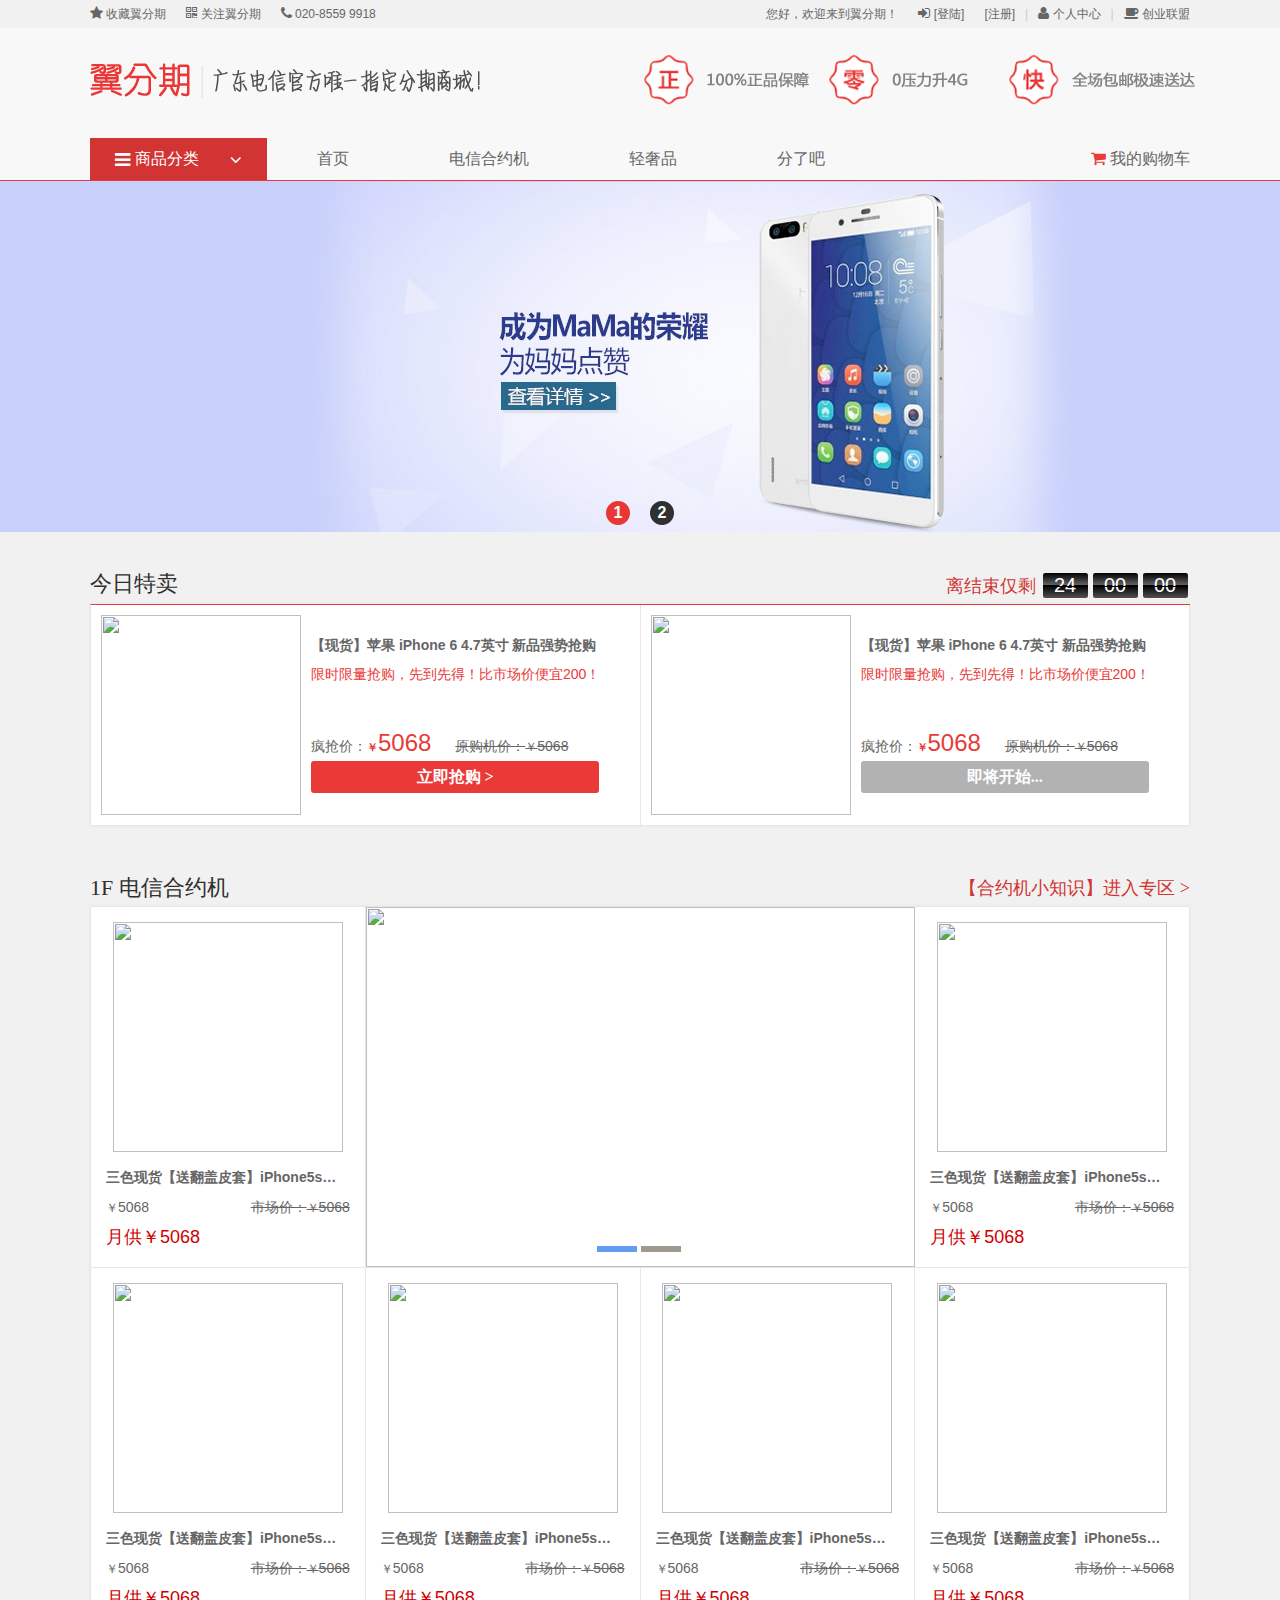
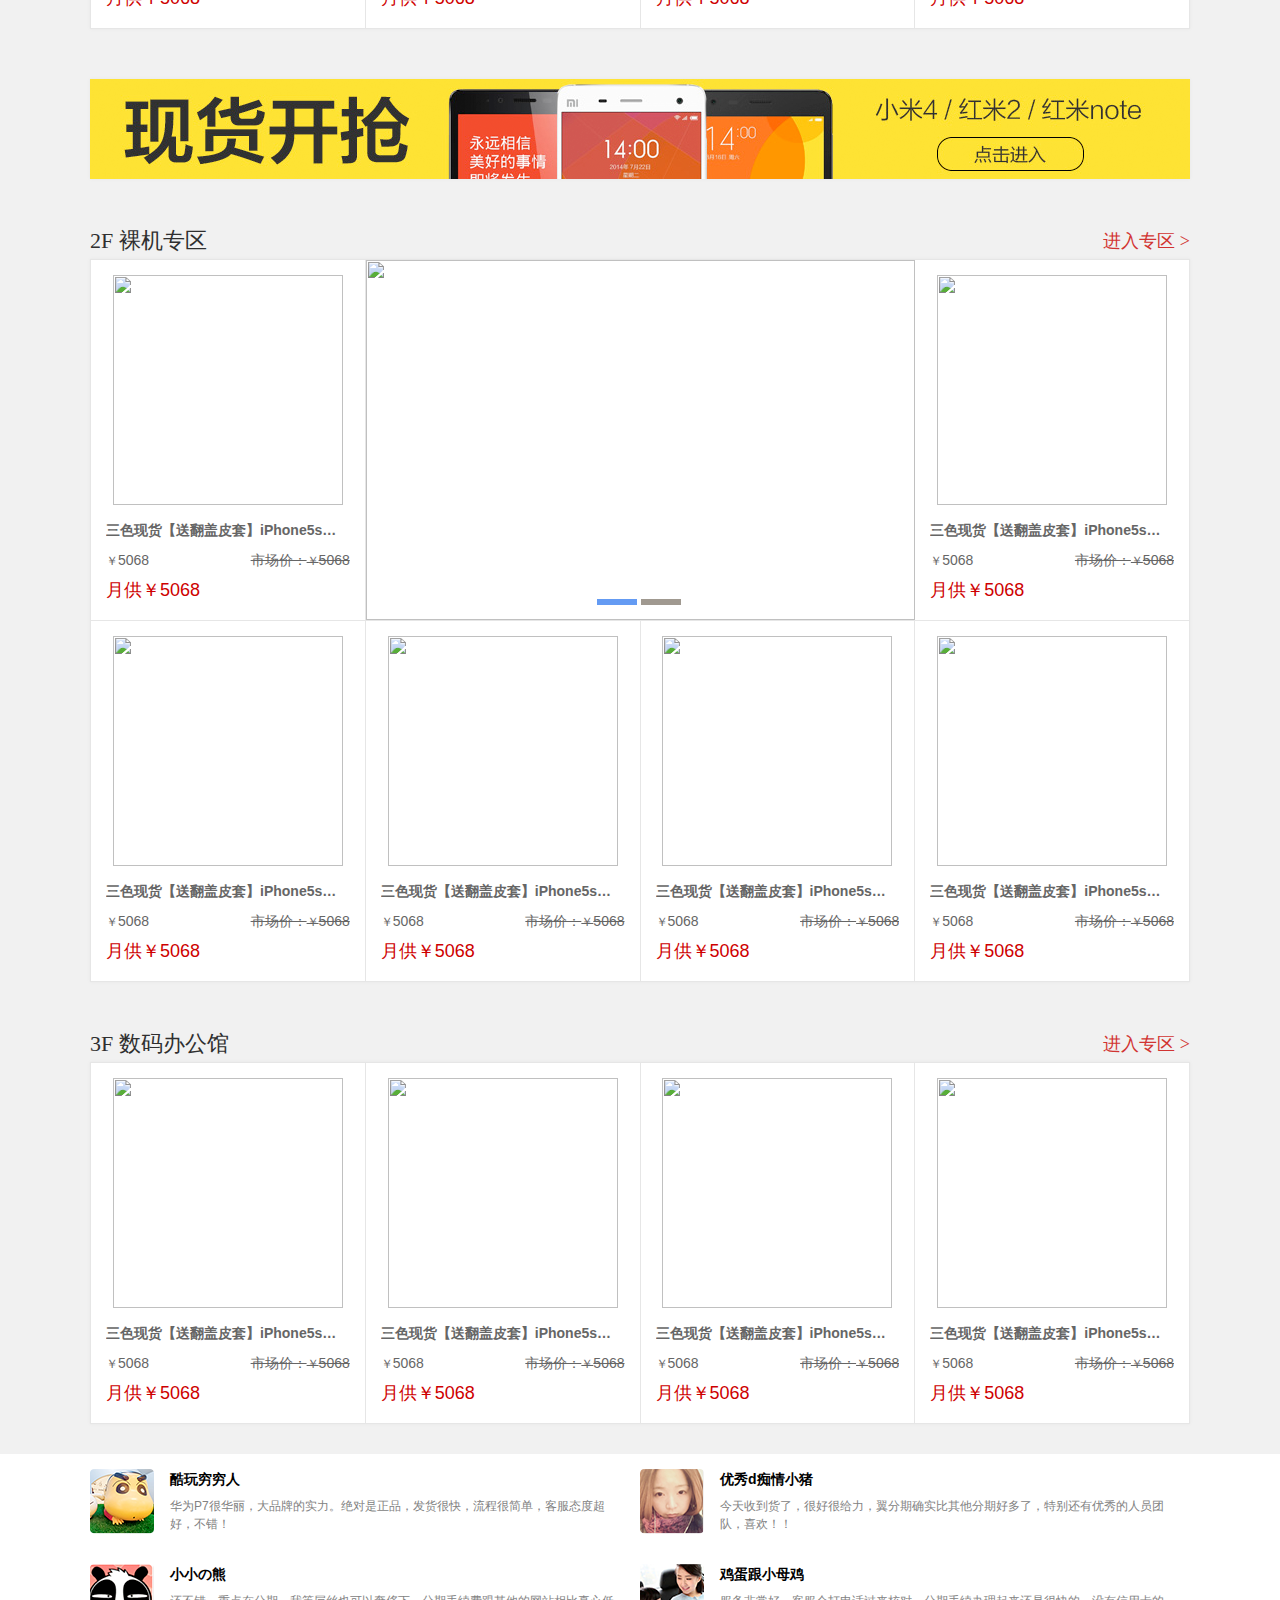
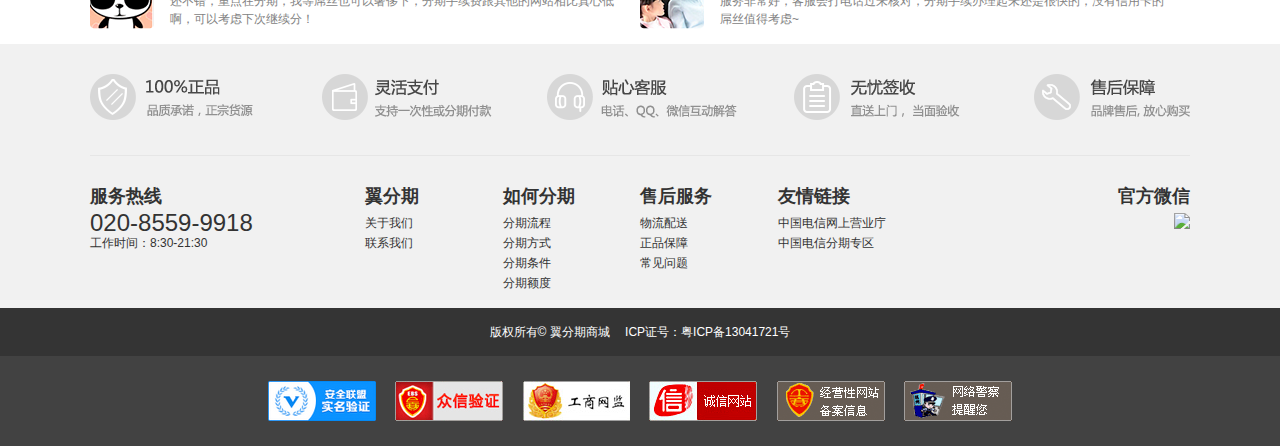
==== commit 0fa0a752: "it's fine" ====
--- a/index.html
+++ b/index.html
@@ -14,6 +14,7 @@
 <![endif]-->
     <script src="js/jquery-1.11.3.min.js" type="text/javascript"></script>
     <script src="js/jquery.jcarousellite.min.js" type="text/javascript"></script>
+    <script src="js/jquery.SuperSlide.js" type="text/javascript"></script>
     <script src="js/main.js" type="text/javascript"></script>
 </head>
 
@@ -32,9 +33,9 @@
             <div class="slide">
                 <div class="carousel">
                     <ul>
-                        <li><img data-color="#c7cffb" src="images/banner-1.jpg">
+                        <li><img data-bg="#c7cffb" src="images/banner-1.jpg">
                         </li>
-                        <li><img data-color="#f2f2f2" src="images/banner-2.jpg">
+                        <li><img data-bg="#f2f2f2" src="images/banner-2.jpg">
                         </li>
                     </ul>
                     <div class="btn-pn">
@@ -48,18 +49,12 @@
         </div>
     </div>
     <script>
-        $(".banner-top .slide .carousel").jCarouselLite({
-        btnNext: ".banner-top .slide .next",
-        btnPrev: ".banner-top .slide .prev",
-        start: 0,
-        visible: 1,
-        auto: 5000,
-        speed: 1500,
-        btnGo: [".banner-top .btn-go .1", ".banner-top .btn-go .2"],
-        afterEnd: function (a) {
-
+        var i;
+        for (i = 0; i < $(".banner-top .carousel ul li img").length; i++) {
+            $(".banner-top .carousel ul li img").eq(i).parent().css("background", $(".banner-top .carousel ul li img").eq(i).attr("data-bg"));
+            //$(".carousel ul li img").parent().css("background-color", $(".carousel ul li img").attr("data-color"));
         }
-    });
+        $(".banner-top").find(".carousel").slide({ titCell:".btn-go", mainCell:"ul", effect:"fold",  autoPlay:true, autoPage:true, trigger:"click" });
     </script>
     <div class="main">
         <script src="js/countdown.js" type="text/javascript"></script>
--- a/css/global.css
+++ b/css/global.css
@@ -1 +1 @@
-body{margin:0;padding:0;font:12px/1.5 tahoma,arial,Hiragino Sans GB,WenQuanYi Micro Hei,微软雅黑,宋体,sans-serif;background:#f1f1f1}*{margin:0;padding:0}ul,ol,li{list-style:none}.pull-left{float:left !important}.pull-right{float:right !important}.container{width:1120px;margin:0 auto}.main .container{width:1100px}.footer .container{width:1100px}html,button,input,select,textarea,.pure-g [class*="pure-u"],.pure-g-r [class*="pure-u"]{font:12px/1.5 tahoma,arial,Hiragino Sans GB,WenQuanYi Micro Hei,微软雅黑,宋体,sans-serif}.hide{display:none !important;visibility:hidden !important}.show{display:block !important;visibility:visible !important}.clearfix{overflow:hidden;*zoom:1}.box-shadow{-moz-box-shadow:#c2c2c2 0 0 3px;-webkit-box-shadow:#c2c2c2 0 0 3px;box-shadow:#c2c2c2 0 0 3px}.img img{display:block}.cf-font{font-family:微软雅黑,sans-serif}body.product-detail{padding-bottom:70px}.w{margin-top:15px;margin-bottom:15px}.nowrap{white-space:nowrap}a{text-decoration:none;color:#666}.border-top-radius{-moz-border-radius-topleft:4px;-webkit-border-top-left-radius:4px;border-top-left-radius:4px;-moz-border-radius-topright:4px;-webkit-border-top-right-radius:4px;border-top-right-radius:4px}.border-bottom-radius{-moz-border-radius-bottomleft:4px;-webkit-border-bottom-left-radius:4px;border-bottom-left-radius:4px;-moz-border-radius-bottomright:4px;-webkit-border-bottom-right-radius:4px;border-bottom-right-radius:4px}.pdm{padding:10px}.bdb{border-bottom:1px solid #e6e6e6}.pdb{padding-bottom:10px}.pdv{padding-top:10px;padding-bottom:10px}.mgv{margin-top:10px;margin-bottom:10px}.header{background:#f9f8f8}.header .header-top{background:#f1f1f1}.header .header-top li{display:block;float:left}.header .header-top li.qrcode{position:relative;z-index:4}.header .header-top li.qrcode .tooltip-qrcode{position:absolute;top:30px;left:0;display:none}.header .header-top li.qrcode .tooltip-qrcode .tooltip-inner{padding:8px;background:#fff}.header .header-top li.qrcode .tooltip-qrcode .tooltip-arrow{border-bottom-color:#fff}.header .header-top li.qrcode .tooltip-qrcode .qrcode-img img{width:100px;height:100px;display:block}.header .header-top li.spr a{padding-left:0;padding-right:0;color:#ccc}.header .header-top li a{font-size:12px;line-height:20px;padding-top:4px;padding-bottom:4px;padding-left:10px;padding-right:10px;display:block;text-decoration:none;color:#666}.header .header-top li a i{font-size:14px}.header .header-logo .logo{margin-top:35px;margin-bottom:35px}.header .header-logo .logo img{margin-left:10px}.header .header-logo .search{margin-top:35px}.header .header-logo .search form{margin-right:10px}.header .search{position:relative}.header .search img{display:block;position:absolute;right:0px;top:-15px}.header .index .menu-list{display:block}.header .header-nav{border-bottom:1px solid #e93a38}.header .header-nav .menu{margin-left:10px;position:relative;z-index:3}.header .header-nav .menu .menu-name{background-color:#d13432}.header .header-nav .menu .menu-name a{font-size:16px;color:#fff;display:block;text-decoration:none;line-height:26px;padding-top:8px;padding-bottom:8px;padding-left:45px;padding-right:25px}.header .header-nav .menu .menu-name a i{font-size:18px;font-weight:normal}.header .header-nav .menu .menu-name a i.dr{position:absolute;right:25px;top:13px;display:block}.header .header-nav .menu .menu-name a i.dl{display:block;position:absolute;left:25px;top:13px}.header .header-nav .menu .menu-list{background-color:#343434;height:351px;overflow:hidden;position:absolute;width:100%;display:none}.header .header-nav .menu .menu-list ul li{height:69px;border-bottom:1px solid #494949}.header .header-nav .menu .menu-list ul li a{font-size:16px;text-decoration:none;color:#fff;font-weight:bold;padding-left:25px;padding-right:25px;padding-top:22px;padding-bottom:22px;line-height:25px;display:block}.header .header-nav .menu .menu-list ul li a i{font-size:18px;display:block;float:right;margin-top:5px}.header .header-nav .nav-list{position:relative}.header .header-nav .nav-list li{display:block;float:left;font-size:16px;line-height:26px;padding-left:50px;padding-right:50px}.header .header-nav .nav-list li a{color:#666;text-decoration:none;display:block;padding-top:8px;padding-bottom:6px}.header .header-nav .nav-list s{position:absolute;height:2px;width:62px;display:block;background:#e93a38;bottom:-2px;-moz-transition-property:left;-o-transition-property:left;-webkit-transition-property:left;transition-property:left;-moz-transition-duration:1s;-o-transition-duration:1s;-webkit-transition-duration:1s;transition-duration:1s}.header .header-nav .nav-list s.s0{left:35px;width:62px}.header .header-nav .nav-list s.s1{left:174px;width:95px}.header .header-nav .nav-list s.s2{left:347px;width:80px}.header .header-nav .nav-list s.s3{left:495px;width:80px}.header .header-nav .nav-list s.s-cart{left:823px;width:100px}.header .header-nav .nav-footer{text-align:right;position:relative;z-index:3}.header .header-nav .nav-footer a{line-height:26px;padding-top:8px;padding-bottom:6px;font-size:16px;color:#666;text-decoration:none;margin-right:10px;display:block}.header .header-nav .nav-footer a i{color:#e93a38;font-size:16px}.banner-top .container{width:100%}.banner-top .carousel{margin-left:0px;margin-right:0px}.banner-top .carousel i{display:none}.banner-top .carousel .btn-pn{display:none}.banner-top .carousel .btn-pn .prev{width:60px;height:87px;background:url("../images/prev.png") no-repeat;top:50%;margin-top:-43px;left:50%;margin-left:-375px;display:block;position:absolute;z-index:3}.banner-top .carousel .btn-pn .next{width:60px;height:87px;background:url("../images/next.png") no-repeat;top:50%;margin-top:-43px;right:50%;margin-right:-550px;display:block;position:absolute;z-index:3}.banner-top .carousel .btn-go{margin-top:310px;text-align:center;position:absolute;z-index:3;left:50%}.banner-top .carousel .btn-go .go{display:block;float:left;margin:10px;background:url("../images/btn-go-bg.png") no-repeat;width:24px;height:24px;font-size:16px;font-weight:bold;line-height:24px;color:#fff;text-decoration:none}.banner-top .carousel .btn-go .go.highlight{background:url("../images/btn-go-bg-curr.png") no-repeat}.banner-top .carousel ul li{width:100%}.banner-top .carousel ul li img{display:block;width:1100px;height:351px;margin:0 auto}.special-selling{margin-top:40px}.goods-title{margin-bottom:6px}.goods-title .title,.goods-title .timer{line-height:24px;font-family:"microsoft yahei"}.goods-title .title{font-size:22px;color:#2f2f2f}.goods-title .timer{font-size:18px;color:#d13432;text-align:right}.goods-title .timer .label{display:inline-block;vertical-align:middle;*vertical-align:auto;*zoom:1;*display:inline}.goods-title .timer .countdown{display:inline-block;vertical-align:middle;*vertical-align:auto;*zoom:1;*display:inline}.special-selling .goods-list{border-top:1px solid #e93a38;border-left:1px solid #c2c2c2;overflow:hidden;background:#fff}.special-selling .goods-list .goods-item .goods-content{padding-left:220px;padding-right:25px;min-height:220px;position:relative;border-right:1px solid #c2c2c2;border-bottom:1px solid #c2c2c2}.special-selling .goods-list .goods-item .goods-content .imgbox{position:absolute;left:10px;top:10px}.special-selling .goods-list .goods-item .goods-content .imgbox img{display:block;width:200px;height:200px;-moz-transition-property:margin-left;-o-transition-property:margin-left;-webkit-transition-property:margin-left;transition-property:margin-left;-moz-transition-duration:0.4s;-o-transition-duration:0.4s;-webkit-transition-duration:0.4s;transition-duration:0.4s}.special-selling .goods-list .goods-item .goods-content .imgbox img:hover{margin-left:-5px}.special-selling .goods-list .goods-item .goods-content .details .title{font-size:14px;font-weight:bold;color:#666;margin-top:30px}.special-selling .goods-list .goods-item .goods-content .details .sub-title{font-size:14px;color:#e93a38;margin-top:8px}.special-selling .goods-list .goods-item .goods-content .details .price{font-size:14px;color:#666;margin-top:40px}.special-selling .goods-list .goods-item .goods-content .details .price .special-price{margin-right:20px}.special-selling .goods-list .goods-item .goods-content .details .price .special-price sub{color:#e93a38;font-weight:bold;bottom:0}.special-selling .goods-list .goods-item .goods-content .details .price .special-price em{color:#e93a38;font-size:24px;font-style:normal}.special-selling .goods-list .goods-item .goods-content .details .price .old-price{text-decoration:line-through}.special-selling .goods-list .goods-item .goods-content .details .price .old-price em{font-style:normal}.special-selling .goods-list .goods-item .goods-content .details .price .old-price sub{bottom:0;font-size:12px}.special-selling .goods-list .goods-item .goods-content .details .buttom{width:95%}.special-selling .goods-list .goods-item .goods-content .details .buttom .btn{width:100%;display:block;line-height:24px;font-size:16px;font-family:"microsoft yahei";padding-top:4px;padding-bottom:4px;text-align:center;text-decoration:none;font-weight:bold;background:#e93a38;color:#fff;-moz-border-radius:3px;-webkit-border-radius:3px;border-radius:3px;cursor:pointer}.special-selling .goods-list .goods-item .goods-content .details .buttom .btn.disabled{background:#b2b2b2;cursor:not-allowed}.normal-selling{margin-top:50px}.normal-selling .goods-list{border-top:1px solid #c2c2c2;border-left:1px solid #c2c2c2;overflow:hidden;background:#fff}.normal-selling .goods-list .goods-item.pure-u-1-2 .goods-content .carousel ul li{width:100%}.normal-selling .goods-list .goods-item.pure-u-1-2 .goods-content .carousel ul li img{width:100%;height:360px;display:block}.normal-selling .goods-list .goods-item.pure-u-1-2 .goods-content .carousel .btn-go{position:absolute;width:100%;text-align:center;bottom:15px;z-index:2;left:50%;margin-left:-45px}.normal-selling .goods-list .goods-item.pure-u-1-2 .goods-content .carousel .btn-go a{display:block;float:left;width:40px;height:6px;background:#a09990;text-indent:999px;overflow:hidden;margin-right:2px;margin-left:2px}.normal-selling .goods-list .goods-item.pure-u-1-2 .goods-content .carousel .btn-go a.highlight{background:#649bf3}.normal-selling .goods-list .goods-item .goods-content{border-right:1px solid #c2c2c2;border-bottom:1px solid #c2c2c2;min-height:360px}.normal-selling .goods-list .goods-item .goods-content .imgbox{padding-top:15px;padding-bottom:0;margin:0 auto;width:230px}.normal-selling .goods-list .goods-item .goods-content .imgbox img{display:block;width:230px;height:230px;-moz-transition-property:margin-left;-o-transition-property:margin-left;-webkit-transition-property:margin-left;transition-property:margin-left;-moz-transition-duration:0.4s;-o-transition-duration:0.4s;-webkit-transition-duration:0.4s;transition-duration:0.4s}.normal-selling .goods-list .goods-item .goods-content .imgbox img:hover{margin-left:-5px}.normal-selling .goods-list .goods-item .goods-content .details{padding-left:15px;padding-right:15px;padding-bottom:15px}.normal-selling .goods-list .goods-item .goods-content .details .title{font-size:14px;font-weight:bold;color:#666;margin-top:10px;overflow:hidden;text-overflow:ellipsis;white-space:nowrap;line-height:30px}.normal-selling .goods-list .goods-item .goods-content .details .sub-title{font-size:14px;color:#e93a38;margin-top:8px;display:none}.normal-selling .goods-list .goods-item .goods-content .details .price{font-size:14px;color:#666;line-height:30px}.normal-selling .goods-list .goods-item .goods-content .details .price .special-price{float:left}.normal-selling .goods-list .goods-item .goods-content .details .price .special-price sub{font-size:12px;bottom:0}.normal-selling .goods-list .goods-item .goods-content .details .price .special-price em{font-style:normal}.normal-selling .goods-list .goods-item .goods-content .details .price .old-price{float:right;text-decoration:line-through}.normal-selling .goods-list .goods-item .goods-content .details .price .old-price em{font-style:normal}.normal-selling .goods-list .goods-item .goods-content .details .price .old-price sub{bottom:0;font-size:12px}.normal-selling .goods-list .goods-item .goods-content .details .month-pay{font-size:18px;line-height:30px;color:#ce0000}.normal-selling .goods-list .goods-item .goods-content .details .month-pay em{font-style:normal}.normal-selling .goods-list .goods-item .goods-content .details .month-pay sub{font-size:18px;bottom:0}.normal-selling .goods-list .goods-item .goods-content .details .buttom{display:none;width:95%}.normal-selling .goods-list .goods-item .goods-content .details .buttom .btn{width:100%;display:block;line-height:24px;font-size:16px;font-family:"微软雅黑";padding-top:4px;padding-bottom:4px;text-align:center;text-decoration:none;font-weight:bold;background:#e93a38;color:#fff;-moz-border-radius:3px;-webkit-border-radius:3px;border-radius:3px;cursor:pointer}.normal-selling .goods-list .goods-item .goods-content .details .buttom .btn.disabled{background:#b2b2b2;cursor:not-allowed}.comments{margin-top:30px;margin-bottom:30px;background:#fff}.comments .container{width:1100px}.comments .container .comments-list .comments-item .comments-content{padding-left:80px;margin-top:15px;margin-bottom:15px;padding-right:15px;position:relative;min-height:65px}.comments .container .comments-list .comments-item .comments-content .imgbox{position:absolute;left:0;top:0}.comments .container .comments-list .comments-item .comments-content .username{font-size:14px;font-weight:bold;margin-bottom:7px}.comments .container .comments-list .comments-item .comments-content .info{color:#828282}.footer{margin-top:30px;position:relative}.footer .foot-nav{margin-top:30px}.footer .foot-nav .foot-nav-list{border-top:1px solid #c2c2c2;padding-top:30px;padding-bottom:15px}.footer .foot-nav .foot-nav-list .foot-nav-item>ul>li{color:#333;line-height:20px}.footer .foot-nav .foot-nav-list .foot-nav-item>ul>li a{text-decoration:none;color:#333}.footer .foot-nav .foot-nav-list .foot-nav-item>ul>li.title{font-size:18px;font-weight:bold;margin-bottom:7px}.footer .foot-nav .foot-nav-list .foot-nav-item>ul>li.title-weixin{text-align:right}.footer .foot-nav .foot-nav-list .foot-nav-item>ul>li.img-weixin{text-align:right}.footer .foot-nav .foot-nav-list .foot-nav-item>ul>li.img-weixin img{width:100px}.footer .foot-nav .foot-nav-list .foot-nav-item>ul>li.tel-number{font-size:24px}.footer .foot-copyright{background:#343434;padding-top:15px;padding-bottom:15px}.footer .foot-copyright .copyright{color:#fff;text-align:center}.footer .foot-certification{padding-top:25px;padding-bottom:25px;background:#424242;text-align:center}.footer .foot-certification ul li{display:inline-block;vertical-align:middle;*vertical-align:auto;*zoom:1;*display:inline;margin-left:8px;margin-right:8px}.footer .foot-certification ul li img{display:block}.product{margin-top:15px;background:#fff;border:1px solid #ccc;position:relative}.product .img{width:400px;margin:0 auto}.product .img img{width:400px;height:400px}.product .product-txt .txt-content{margin-top:25px;border-left:1px solid #eee;padding-left:35px;padding-right:35px}.product .product-txt .title-box{padding-bottom:10px;line-height:25px;border-bottom:1px dashed #999}.product .product-txt .title-box h1{margin-top:0;margin-bottom:0;font-size:16px}.product .product-txt .title-box h2{margin-top:0;margin-bottom:0;font-size:15px;color:#cf0000;font-weight:700}.product .product-txt .price-box{margin-top:10px}.product .product-txt .price-box .price-buy{margin-bottom:10px}.product .product-txt .price-box .price-buy .price-num sub{bottom:0;color:#cf0000;font-size:12px}.product .product-txt .price-box .price-buy .price-num em{font-size:24px;color:#cf0000;font-style:normal;font-weight:bold}.product .product-txt .price-box .price-buy .tooltip{position:relative;display:inline-block;vertical-align:middle;*vertical-align:auto;*zoom:1;*display:inline;top:-5px}.product .product-txt .price-box .price-buy .tooltip .tooltip-arrow{border-right-color:#e93a38}.product .product-txt .price-box .price-buy .tooltip .tooltip-inner{background:#e93a38}#productDetailTabs{margin-left:15px}.position a{display:inline-block;vertical-align:middle;*vertical-align:auto;*zoom:1;*display:inline;margin-right:10px;margin-left:10px}.position a.home{margin-left:0}.finder .classify label{display:inline-block;vertical-align:middle;*vertical-align:auto;*zoom:1;*display:inline;margin-left:10px;margin-right:10px}.finder .classify span{cursor:pointer;display:inline-block;vertical-align:middle;*vertical-align:auto;*zoom:1;*display:inline;margin-left:5px;margin-right:5px;padding-left:5px;padding-right:5px}.finder .classify span.curr{background:#e93a38;color:#fff}.pro-list-oper.box{min-height:auto}.pro-list-oper .page{color:gray;text-align:right}.pro-list-oper .page .fa{font-size:14px;margin-left:5px;margin-right:5px}.pro-list-oper .page span{margin-right:5px;margin-left:5px}.pro-list-oper .page span em{color:#e93a38;font-style:normal}.product-list .pro-item .item-content{padding:10px}.product-list .pro-item .item-content .item-pic{margin-bottom:10px;height:240px}.product-list .pro-item .item-content .item-pic img{width:235px;display:block;margin-top:0;margin-bottom:0;margin-left:5px;-moz-transition-property:margin-left;-o-transition-property:margin-left;-webkit-transition-property:margin-left;transition-property:margin-left;-moz-transition-duration:0.4s;-o-transition-duration:0.4s;-webkit-transition-duration:0.4s;transition-duration:0.4s}.product-list .pro-item .item-content .item-pic img:hover{margin-left:-5px}.product-list .pro-item .item-content .brand_tit{line-height:16px;color:gray}.product-list .pro-item .item-content .pro-title{padding-top:2px;line-height:16px;max-height:32px;overflow:hidden}.product-list .pro-item .item-content .pro-data span.deep_red{color:#e93a38}.product-list .pro-item .item-content .pro-data span.deep_red em{font-size:16px;line-height:30px;font-weight:700;margin-right:7px}.product-list .pro-item .item-content .pro-data del{margin-left:5px;color:gray}.bottom_page{text-align:center}.bottom_page a{color:gary;line-height:32px;height:32px;width:32px;border:1px solid #fff;display:inline-block;vertical-align:middle;*vertical-align:auto;*zoom:1;*display:inline;text-align:center;vertical-align:middle;-moz-border-radius:3px;-webkit-border-radius:3px;border-radius:3px;background:#fff;font-size:14px}.bottom_page a.curr{background:#e93a38;border:1px solid #e93a38;color:#fff}.product-image-list{height:76px;position:relative}.product-image-list .scrollable .scroller{margin-left:50px;position:relative;margin-right:50px;overflow:hidden;height:54px}.product-image-list .scrollable .scroller #imgList{margin-left:5px;width:100%}.product-image-list .scrollable .scroller #imgList img{margin-left:4px;margin-right:4px;width:50px;height:50px;border:2px solid #eee;cursor:pointer}.product-image-list .scrollable .scroller #imgList img:hover{border-color:#cf0000}.product-image-list .scrollable .prev,.product-image-list .scrollable .next{position:absolute;width:18px;height:54px;z-index:9}.product-image-list .scrollable .prev{left:20px;background:url("../images/btn_arr_left_disabled.png")}.product-image-list .scrollable .next{right:20px;background:url("../images/btn_arr_right.png")}.fixedtray-buy{background:rgba(248,248,248,0.95) none repeat scroll 0 0;border-top:1px solid #e8e8e8;bottom:0;display:block;left:0;min-width:980px;padding:12px 0 10px;position:fixed;width:100%;z-index:999}.fixedtray-buy ul{width:1100px;display:block;margin:0 auto}.fixedtray-buy ul li.buy{text-align:right}.fixedtray-buy ul li.buy .purchase-info{display:inline-block;vertical-align:middle;*vertical-align:auto;*zoom:1;*display:inline;vertical-align:middle}.fixedtray-buy ul li.buy .purchase-info .price{font-size:14px;position:relative}.fixedtray-buy ul li.buy .purchase-info .price .current-price{line-height:1.2em;font-size:24px;font-weight:lighter;letter-spacing:-1px;color:#e93a38}.fixedtray-buy ul li.buy .purchase-info .price sub{bottom:0}.fixedtray-buy ul li.buy .purchase-info .price .tooltip{top:-30px;right:-50px;position:absolute}.fixedtray-buy ul li.buy .purchase-info .price .tooltip .tooltip-inner{white-space:nowrap;background:#e93a38}.fixedtray-buy ul li.buy .purchase-info .price .tooltip .tooltip-arrow{border-top-color:#e93a38}.fixedtray-buy ul li.buy .purchase-info .financing{display:block}.fixedtray-buy ul li.buy .purchase-info .financing sub{bottom:0}.fixedtray-buy ul li.buy .purchase-info .more a{text-decoration:none}.fixedtray-buy ul li.buy .purchase-info .more a i{font-size:14px}.fixedtray-buy ul li.buy .purchase-info .more a i.fa-question{color:#666;font-weight:lighter}.fixedtray-buy ul li.buy .purchase{display:inline-block;vertical-align:middle;*vertical-align:auto;*zoom:1;*display:inline;vertical-align:middle;padding-left:20px}.product-txt .choose-box .stats{padding-bottom:20px;border-bottom:1px dashed #999}.product-txt .choose-box .payment{margin-top:10px;padding-bottom:10px;border-bottom:1px dashed #999}.product-txt .choose-box .buy{margin-top:10px;margin-bottom:20px}.product-txt .choose-box .buy .tips{margin-top:5px;line-height:24px}.product-txt .choose-box dl{margin:0;padding:0;padding-top:12px}.product-txt .choose-box dl.i-purchase ul li{border:0;padding-left:20px}.product-txt .choose-box dl.i-purchase ul li input{position:absolute;top:7px;left:0;cursor:pointer}.product-txt .choose-box dl.i-buy dt{display:none}.product-txt .choose-box dl.i-buy dd ul li{border:0;padding:0;vertical-align:middle}.product-txt .choose-box dl.i-buy dd ul li.question{line-height:200%;padding:0.5em 1em;font-size:14px}.product-txt .choose-box dl.i-buy dd ul li i{font-size:14px}.product-txt .choose-box dl.i-buy dd ul li button{font-size:150%}.pure-button-buy{background-color:#e93a38;color:#fff}.product-txt .choose-box dl.i-package-info{padding-top:0}.product-txt .choose-box dl.i-package-info .tooltip{position:relative}.product-txt .choose-box dl.i-package-info .tooltip .tooltip-inner{line-height:24px}.product-txt .choose-box dl.i-package-info .tooltip .tooltip-inner i{font-size:14px}.product-txt .choose-box dl.i-package-info .package-0 .tooltip-arrow{left:45px}.product-txt .choose-box dl.i-package-info .package-1 .tooltip-arrow{left:135px}.product-txt .choose-box dl.i-package-info .package-2 .tooltip-arrow{left:225px}.product-txt .choose-box dl.i-package-info .package-3 .tooltip-arrow{left:315px}.product-txt .choose-box dl.i-package-info .package-4 .tooltip-arrow{left:405px}.product-txt .choose-box dl dt{display:block;float:left;width:80px;margin:0;padding:0;line-height:30px;height:30px}.product-txt .choose-box dl dd{float:left;margin:0;padding:0;line-height:30px}.product-txt .choose-box dl dd sub{bottom:0;font-size:12px}.product-txt .choose-box dl dd em{font-size:20px;color:#e93a38;font-style:normal}.product-txt .choose-box dl dd .qi{color:#e93a38}.product-txt .choose-box dl dd ul.item-list>li.active{border:1px solid #e93a38}.product-txt .choose-box dl dd ul.item-list>li.active ins{position:absolute;display:block;right:0;bottom:0;background:url("../images/selectbg.png") no-repeat;width:16px;height:12px}.product-txt .choose-box dl dd ul li{margin-right:10px;margin-bottom:10px;float:left;border:1px solid #ccc;cursor:pointer;line-height:30px;padding-left:12px;padding-right:12px;position:relative}.product-txt .choose-box dl dd ul li.color-list-item{padding:0}.product-txt .choose-box dl dd ul li.color-list-item .img-box img{display:block;width:38px;height:38px}.banner-mid{margin-top:50px}.banner-mid img{display:block}.banner-bottom{margin-top:30px;margin-bottom:30px;background:#f6486a}.banner-bottom .container .ad-content{position:relative;height:132px}.banner-bottom .container .ad-content img{display:block;position:absolute;left:50%;margin-left:-850px}.button-continue{background-image:url('[data-uri]');background-size:100%;background-image:-webkit-gradient(linear, 50% 0%, 50% 100%, color-stop(0px, #00c307),color-stop(100%, #039103));background-image:-moz-linear-gradient(top, #00c307 0px,#039103 100%);background-image:-webkit-linear-gradient(top, #00c307 0px,#039103 100%);background-image:linear-gradient(to bottom, #00c307 0px,#039103 100%);border-width:1px;border-style:solid;border-color:#20a623 #108d13 #007503;color:#fff;-moz-box-shadow:#74d077 0 1px 1px 0 inset;-webkit-box-shadow:#74d077 0 1px 1px 0 inset;box-shadow:#74d077 0 1px 1px 0 inset;-moz-border-radius:4px;-webkit-border-radius:4px;border-radius:4px;font-size:20px;line-height:24px;font-weight:200;padding:7px 24px;display:inline-block;vertical-align:middle;*vertical-align:auto;*zoom:1;*display:inline}.button-continue:hover,.button-continue:focus{background-image:url('[data-uri]');background-size:100%;background-image:-webkit-gradient(linear, 50% 0%, 50% 100%, color-stop(0px, #00b300),color-stop(100%, #006c00));background-image:-moz-linear-gradient(top, #00b300 0px,#006c00 100%);background-image:-webkit-linear-gradient(top, #00b300 0px,#006c00 100%);background-image:linear-gradient(to bottom, #00b300 0px,#006c00 100%)}.button-blue{background-image:url('[data-uri]');background-size:100%;background-image:-webkit-gradient(linear, 50% 0%, 50% 100%, color-stop(0px, #37aaea),color-stop(100%, #117ed2));background-image:-moz-linear-gradient(top, #37aaea 0px,#117ed2 100%);background-image:-webkit-linear-gradient(top, #37aaea 0px,#117ed2 100%);background-image:linear-gradient(to bottom, #37aaea 0px,#117ed2 100%);border-width:1px;border-style:solid;border-color:#1992d9;color:#fff;-moz-box-shadow:rgba(255,255,255,0.2) 0 1px 1px 0 inset;-webkit-box-shadow:rgba(255,255,255,0.2) 0 1px 1px 0 inset;box-shadow:rgba(255,255,255,0.2) 0 1px 1px 0 inset;-moz-border-radius:4px;-webkit-border-radius:4px;border-radius:4px;font-size:20px;line-height:24px;font-weight:200;padding:7px 24px;display:inline-block;vertical-align:middle;*vertical-align:auto;*zoom:1;*display:inline}.button-blue:hover,.button-blue:focus{background-image:url('[data-uri]');background-size:100%;background-image:-webkit-gradient(linear, 50% 0%, 50% 100%, color-stop(0px, #2f90d5),color-stop(100%, #0351b7));background-image:-moz-linear-gradient(top, #2f90d5 0px,#0351b7 100%);background-image:-webkit-linear-gradient(top, #2f90d5 0px,#0351b7 100%);background-image:linear-gradient(to bottom, #2f90d5 0px,#0351b7 100%)}.button-gray{background-image:url('[data-uri]');background-size:100%;background-image:-webkit-gradient(linear, 50% 0%, 50% 100%, color-stop(0px, #ffffff),color-stop(100%, #ebebeb));background-image:-moz-linear-gradient(top, #ffffff 0px,#ebebeb 100%);background-image:-webkit-linear-gradient(top, #ffffff 0px,#ebebeb 100%);background-image:linear-gradient(to bottom, #ffffff 0px,#ebebeb 100%);border-width:1px;border-style:solid;border-color:#b5b5b5;color:#fff;-moz-box-shadow:rgba(255,255,255,0.2) 0 1px 1px 0 inset;-webkit-box-shadow:rgba(255,255,255,0.2) 0 1px 1px 0 inset;box-shadow:rgba(255,255,255,0.2) 0 1px 1px 0 inset;-moz-border-radius:4px;-webkit-border-radius:4px;border-radius:4px;font-size:20px;line-height:24px;font-weight:200;padding:7px 24px;display:inline-block;vertical-align:middle;*vertical-align:auto;*zoom:1;*display:inline}.button-gray:hover,.button-gray:focus{background-image:url('[data-uri]');background-size:100%;background-image:-webkit-gradient(linear, 50% 0%, 50% 100%, color-stop(0px, #ffffff),color-stop(100%, #d7d7d7));background-image:-moz-linear-gradient(top, #ffffff 0px,#d7d7d7 100%);background-image:-webkit-linear-gradient(top, #ffffff 0px,#d7d7d7 100%);background-image:linear-gradient(to bottom, #ffffff 0px,#d7d7d7 100%)}.cf-panel{border:1px solid #ccc}.cf-panel .cf-panel-ft{background:#fafafa;padding-top:10px;padding-bottom:10px;padding-left:20px;padding-right:20px;text-align:right}.mask{background:rgba(255,255,255,0.4);width:100%;z-index:99998 !important;position:absolute;left:0;top:0;display:none}.mask .cf-panel{border:1px solid #e1e1e1;width:830px;min-width:618px;position:fixed;left:50%;margin-left:-415px;top:15%;-moz-box-shadow:0 0 25px rgba(0,0,0,0.6);-webkit-box-shadow:0 0 25px rgba(0,0,0,0.6);box-shadow:0 0 25px rgba(0,0,0,0.6);-moz-border-radius:4px;-webkit-border-radius:4px;border-radius:4px}.mask .cf-panel .hd{padding-top:17px;padding-right:0;padding-bottom:5px;padding-left:21px;background:#d9d9d9 url("../images/storelocator_backgrounds.png") repeat-x scroll 0 0/10px 200px;min-height:40px}.mask .cf-panel .hd .title{font-size:20px}.mask .cf-panel .bd{background:#fff;padding-left:21px;padding-right:21px;padding-top:15px;padding-bottom:15px}.mask .cf-panel .ft{min-height:41px;background:#f2f2f2;border-top:1px solid #e6e6e6;padding-left:21px;padding-right:21px;text-align:right}.mask .cf-panel .ft button{margin-top:15px;margin-bottom:15px;font-size:12px;line-height:normal}.mask .cf-panel .ft button.button-blue{margin-left:12px}.mask .cf-panel .ft button.button-gray{color:#0085cf}.tooltip{position:absolute;font-size:12px}.tooltip.top{margin-top:-3px;padding:5px 0}.tooltip.top .tooltip-arrow{border-top-color:#000;border-width:5px 5px 0;bottom:0;left:50%;margin-left:-5px}.tooltip.bottom{margin-bottom:-3px;padding:5px 0}.tooltip.bottom .tooltip-arrow{border-bottom-color:#000;border-width:0 5px 5px;left:50%;margin-left:-5px;top:0}.tooltip.right{margin-left:3px;padding:0 5px}.tooltip.right .tooltip-arrow{border-right-color:#000;border-width:5px 5px 5px 0;left:0;margin-top:-5px;top:50%}.tooltip-arrow{border-color:transparent;border-style:solid;height:0;position:absolute;width:0}.tooltip-inner{background-color:#000;border-radius:4px;color:#fff;padding:3px 8px;text-align:center;text-decoration:none}.cf-tab{border-top:2px solid #999}.cf-tab .cf-tab-nav{height:30px;border-left:1px solid #ccc;border-right:1px solid #ccc;border-bottom:1px solid #ccc;background:#fcfcfc}.cf-tab .cf-tab-nav ul{padding:0;margin:0;list-style:none;height:30px;float:left;overflow:visible;margin-bottom:-1px}.cf-tab .cf-tab-nav ul li{float:left;display:list-item;list-style:none;line-height:30px;margin-left:-1px}.cf-tab .cf-tab-nav ul li a{font-size:15px;line-height:30px;padding-left:15px;padding-right:15px;color:#666;text-decoration:none}.cf-tab .cf-tab-nav ul li a:hover{color:#cf0000}.cf-tab .cf-tab-nav ul li.active{height:34px;margin-top:-6px;border-top:2px solid #cf0000;background:#fff}.cf-tab .cf-tab-nav ul li.active a{height:35px;line-height:35px;float:left;border-left:1px solid #ccc;border-right:1px solid #ccc;background:#fff}.cf-tab .cf-tab-container{padding-top:10px;padding-bottom:10px;border:1px solid #ccc;border-top:0;display:block;background:#fff}.sidebar{background:#fff;border:1px solid #ccc}.sidebar .hd{height:31px;border-bottom:1px solid #ccc;line-height:30px;padding-left:15px;padding-right:15px}.sidebar .hd .title{font-size:14px;color:#666}.sidebar .bd{padding:15px}.sidebar .bd .item-img img{display:block;width:150px;height:150px;margin:15px auto}.sidebar .bd .item-name{text-overflow:ellipsis;white-space:nowrap;overflow:hidden}.sidebar .bd .item-name a{color:#666;text-decoration:none;font-size:12px}.checkout .menu-list{display:none}.checkout-wrapper{margin-top:15px;position:relative}.checkout-wrapper .checkout-step .step-header{line-height:25px;padding-top:10px;padding-bottom:20px;padding-left:14px;position:relative}.greyed-out{filter:progid:DXImageTransform.Microsoft.Alpha(Opacity=40);opacity:0.4}.checkout-wrapper .checkout-step .step-header .step{width:25px;height:25px;font-size:12px;overflow:hidden;display:inline-block;vertical-align:middle;*vertical-align:auto;*zoom:1;*display:inline;vertical-align:middle;position:relative;top:2px;left:-5px}.checkout-wrapper .checkout-step .step-header .step.step-1{background:url(../images/counter-1.png) no-repeat}.checkout-wrapper .checkout-step .step-header .step.step-2{background:url(../images/counter-2.png) no-repeat}.checkout-wrapper .checkout-step .step-header .step.step-3{background:url(../images/counter-3.png) no-repeat}.checkout-wrapper .checkout-step .step-header .step.step-4{background:url(../images/counter-4.png) no-repeat}.checkout-wrapper .checkout-step .step-header .step.step-5{background:url(../images/counter-5.png) no-repeat}.checkout-wrapper .checkout-step .step-header .step.step-6{background:url(../images/counter-6.png) no-repeat}.checkout-wrapper .checkout-step .step-header .step-title{display:inline-block;vertical-align:middle;*vertical-align:auto;*zoom:1;*display:inline;font-size:24px;line-height:25px;font-weight:normal;vertical-align:middle}.checkout-wrapper .checkout-step .shipping-edit-button{position:absolute;right:0;margin-right:24px;top:20px;font-size:13px;line-height:15px;padding:9px 28px;display:none}.step-content{margin-top:12px;margin-left:14px;margin-right:13px;padding-top:9px;border-top:1px solid #d5d5d5;padding-bottom:14px;display:none}.step-content .step-mode{padding-top:14px;padding-right:0;padding-left:26px;padding-bottom:15px}.step-content .step-mode .step-summary{display:none}.step-content .step-mode .step-summary h3,.step-content .step-mode .step-summary input{display:inline-block;vertical-align:middle;*vertical-align:auto;*zoom:1;*display:inline;font-size:12px;line-height:20px;padding:0;margin:0;border:0;background:none}.step-content .step-mode .step-summary h3{height:24px;font-weight:bold}.step-content .step-mode .step-summary input{display:block;height:24px;width:100%}.step-content .step-mode.payment-step{border-bottom:1px solid #ccc;position:relative}.step-content .step-mode fieldset{margin:0;padding:0;border:0}.step-content .step-mode fieldset legend{font-size:12px;padding-bottom:5px;font-weight:bold}.step-content .step-mode fieldset .payment-type{margin-left:9px;display:inline-block;vertical-align:middle;*vertical-align:auto;*zoom:1;*display:inline}.step-content .step-mode fieldset .payment-type ul{display:inline-block;vertical-align:middle;*vertical-align:auto;*zoom:1;*display:inline}.step-content .step-mode fieldset .payment-type ul li{display:inline-block;vertical-align:middle;*vertical-align:auto;*zoom:1;*display:inline;padding-left:12px;padding-right:12px;border-left:1px solid #ccc}.step-content .step-mode fieldset .payment-type ul li a{text-decoration:none}.step-content .step-mode fieldset .payment-type ul li a.curr{color:#666}.step-content .step-mode fieldset .fieldset-content{margin-bottom:14px;margin-left:11px;padding-top:5px;padding-left:15px;padding-right:15px}.step-content .step-mode fieldset .fieldset-content .tips p{margin-bottom:10px}.inputs{margin-bottom:10px}.inputs .field-with-placeholder{padding-right:4px;display:inline-block;vertical-align:middle;*vertical-align:auto;*zoom:1;*display:inline;position:relative;font-size:12px}.inputs .field-with-placeholder .placeholder{padding:7px 4px 10px 8px;overflow:hidden;color:#999;position:absolute;pointer-events:none;font-size:12px;transition:color 200ms linear 0s}.inputs .field-with-placeholder input{width:310px;border:1px solid #d6d6d6;-moz-box-shadow:0 1px 1px #aaa inset;-webkit-box-shadow:0 1px 1px #aaa inset;box-shadow:0 1px 1px #aaa inset;font-size:12px;height:24px;text-indent:4px;background:#fff;-moz-border-radius:4px;-webkit-border-radius:4px;border-radius:4px;padding:3px 2px;color:#333;padding-left:66px}.inputs .field-with-placeholder input.info-address{padding-left:100px;width:276px}.inputs .field-with-placeholder button{margin-right:10px;padding-top:9px;padding-bottom:9px;padding-left:28px;padding-right:28px;line-height:15px;font-size:13px}.step-content .step-mode fieldset .fieldset-content.option-list{margin-left:0;padding-right:0;margin-bottom:0}.card-option{display:inline-block;vertical-align:middle;*vertical-align:auto;*zoom:1;*display:inline;height:24px;line-height:24px;vertical-align:top;padding-left:20px;padding-right:0;padding-top:6px;padding-bottom:6px;position:relative;width:140px;cursor:default}.card-option input{position:absolute;top:12px;left:0px}.want-space{height:81px;display:none}.step-content .step-mode fieldset .fieldset-content .option-content .installment-period h4{margin-bottom:5px}.step-content .step-mode fieldset .fieldset-content .option-content .installment-period .options-list .installment-option{padding-top:6px;padding-bottom:6px;cursor:default}.step-content .step-mode fieldset .fieldset-content .option-content .installment-details h4{margin-bottom:5px}.step-content .step-mode fieldset .fieldset-content .option-content .installment-details .installment-details-content{padding-top:6px;padding-bottom:6px;padding-right:10px}.step-content .step-mode fieldset .fieldset-content .option-content .tooltip{position:relative;margin-left:-15px}.step-content .step-mode fieldset .fieldset-content .option-content .tooltip .tooltip-arrow{border:0;background:url("../../images/popup-bubble-top.png") no-repeat;width:26px;height:15px;top:5px}.step-content .step-mode fieldset .fieldset-content .option-content .tooltip .tooltip-inner{text-align:left;background:#f1f1f1 url("../images/popup-wdgt-bg.png") repeat-x;color:#333}.step-content .step-mode fieldset .fieldset-content .more-option{margin-top:5px}.box{padding-top:10px;padding-left:10px;padding-right:10px;-moz-box-shadow:1px 0 0 0 #d2d2d2,-1px 0 0 0 #d2d2d2,0 1px 0 0 #d2d2d2,0 2px 0 0 #d2d2d2,2px 0 0 0 #e6e6e6,-2px 0 0 0 #e6e6e6,0 3px 0 0 #e6e6e6,0 -1px 0 0 #e6e6e6;-webkit-box-shadow:1px 0 0 0 #d2d2d2,-1px 0 0 0 #d2d2d2,0 1px 0 0 #d2d2d2,0 2px 0 0 #d2d2d2,2px 0 0 0 #e6e6e6,-2px 0 0 0 #e6e6e6,0 3px 0 0 #e6e6e6,0 -1px 0 0 #e6e6e6;box-shadow:1px 0 0 0 #d2d2d2,-1px 0 0 0 #d2d2d2,0 1px 0 0 #d2d2d2,0 2px 0 0 #d2d2d2,2px 0 0 0 #e6e6e6,-2px 0 0 0 #e6e6e6,0 3px 0 0 #e6e6e6,0 -1px 0 0 #e6e6e6;outline:0;background:#fff;min-height:52px;position:relative}.car-product-list{padding-top:0;padding-left:4px;padding-bottom:4px;padding-right:14px}.car-product-list .cart-product{border-top:1px solid #d5d5d5}.car-product-list .cart-product:first-child{border-top:0}.car-product-list .cart-product .product-image .image-wrap{margin-right:10px;margin-top:12px}.car-product-list .cart-product .product-image .image-wrap img{display:block;margin:0 auto}.car-product-list .cart-product .product-info{padding-top:10px;padding-bottom:10px}.car-product-list .cart-product .product-info .product-title h3{font-size:16px;color:#1a1a1a;line-height:24px}.car-product-list .cart-product .product-info .product-price{font-size:14px;color:#1a1a1a;text-align:right;display:inline-block;vertical-align:middle;*vertical-align:auto;*zoom:1;*display:inline;vertical-align:baseline;line-height:24px;font-weight:bold}.car-product-list .cart-product .product-info .product-price span{display:inline-block;vertical-align:middle;*vertical-align:auto;*zoom:1;*display:inline;margin-left:5px}.car-product-list .cart-product .product-info .product-price sub{bottom:0}.box.frist{-moz-border-radius-topleft:4px;-webkit-border-top-left-radius:4px;border-top-left-radius:4px;-moz-border-radius-topright:4px;-webkit-border-top-right-radius:4px;border-top-right-radius:4px}.checkout-wrapper .checkout-step .cart-product{position:relative;padding-top:9px;padding-bottom:11px}.checkout-wrapper .checkout-step .cart-product .product-body{border:1px solid #d8d8d8;margin-top:4px;margin-bottom:7px;-moz-border-radius:4px;-webkit-border-radius:4px;border-radius:4px;background:url('[data-uri]');background:-webkit-gradient(linear, 50% 0%, 50% 100%, color-stop(0px, #ffffff),color-stop(70%, #f0f0f0),color-stop(100%, #f0f0f0));background:-moz-linear-gradient(center top, #ffffff 0px,#f0f0f0 70%,#f0f0f0 100%);background:-webkit-linear-gradient(center top, #ffffff 0px,#f0f0f0 70%,#f0f0f0 100%);background:linear-gradient(to center bottom, #ffffff 0px,#f0f0f0 70%,#f0f0f0 100%)}.checkout-wrapper .checkout-step .cart-product .product-body ul{padding-left:15px;padding-bottom:14px;padding-top:12px;padding-right:0}.checkout-wrapper .checkout-step .cart-product .product-body ul li sub{bottom:0}.checkout-wrapper .checkout-step .cart-product .product-body ul li span{display:inline-block;vertical-align:middle;*vertical-align:auto;*zoom:1;*display:inline;line-height:12px;font-size:12px}.checkout-wrapper .checkout-step .cart-product .product-body ul li span.package{margin-left:7px;padding-left:7px;padding-right:10px;border-left:1px solid #c2c2c2}.purchase-totals-box{padding-top:15px;-moz-border-radius-bottomleft:4px;-webkit-border-bottom-left-radius:4px;border-bottom-left-radius:4px;-moz-border-radius-bottomright:4px;-webkit-border-bottom-right-radius:4px;border-bottom-right-radius:4px}.purchase-totals-box .purchase-totals{text-align:right}.purchase-totals-box .purchase-totals .order-summary{margin-right:15px;margin-bottom:10px}.purchase-totals-box .purchase-totals .order-summary ul li{line-height:28px}.purchase-totals-box .purchase-totals .order-summary ul li.total{color:#ff1200;font-weight:bold;border-bottom:1px solid #ccc}.purchase-totals-box .purchase-totals .order-summary ul li.total sub{bottom:0}.purchase-totals-box .purchase-totals .order-summary ul li.down-payment{font-size:16px;font-weight:bold;padding-top:8px}.purchase-totals-box .purchase-totals .order-summary ul li.down-payment sub{bottom:0}.purchase-totals-box .order-footer{min-height:40px;margin-left:-10px;margin-right:-10px;background:url('[data-uri]');background:-webkit-gradient(linear, 50% 0%, 50% 100%, color-stop(0px, #ffffff),color-stop(70%, #f0f0f0),color-stop(100%, #f0f0f0));background:-moz-linear-gradient(center top, #ffffff 0px,#f0f0f0 70%,#f0f0f0 100%);background:-webkit-linear-gradient(center top, #ffffff 0px,#f0f0f0 70%,#f0f0f0 100%);background:linear-gradient(to center bottom, #ffffff 0px,#f0f0f0 70%,#f0f0f0 100%);-moz-border-radius-bottomleft:4px;-webkit-border-bottom-left-radius:4px;border-bottom-left-radius:4px;-moz-border-radius-bottomright:4px;-webkit-border-bottom-right-radius:4px;border-bottom-right-radius:4px;border-top:1px solid #ccc}.purchase-totals-box .order-footer .purchase-buy{text-align:right}.purchase-totals-box .order-footer .purchase-buy #place-order-button{margin-top:15px;margin-bottom:15px;margin-right:24px;font-size:14px;line-height:normal}.step-continue{margin-left:-10px;margin-right:-10px;background:url("../../images/step-continue.png") repeat-x left bottom;border-bottom:1px solid #d5d5d5;display:none}.step-continue .continue-content{border-top:1px solid #d5d5d5;height:34px;padding-top:14px;padding-bottom:12px;padding-left:22px;padding-right:22px}.step-continue .continue-content .continue-info .save-address{position:relative;margin-top:9px;margin-left:54px;padding-left:20px;color:#666}.step-continue .continue-content .continue-info .save-address input{position:absolute;left:0;top:3px}.step-continue .continue-content .continue-go{text-align:right}.step-continue .continue-content .continue-go button{font-size:13px;line-height:15px;padding-top:9px;padding-bottom:9px;padding-left:28px;padding-right:28px}#payment-box .fieldset-content{margin-left:0;padding-right:0}#payment-box .tooltip .tooltip-inner{padding-top:30px;padding-left:15px;padding-right:20px;padding-bottom:15px}#payment-box .tooltip .tooltip-inner li{padding-top:6px;padding-bottom:6px}#payment-box .tooltip .tooltip-inner li input{margin-right:10px}#payment-box .tooltip .tooltip-inner h4{margin-bottom:5px}#payment-box .tooltip.tooltip-payment{display:none}#payment-box .tooltip.tooltip-0{display:block}#payment-box .tooltip.tooltip-0 .tooltip-arrow{left:12px}#payment-box .tooltip.tooltip-1{display:block}#payment-box .tooltip.tooltip-1 .tooltip-arrow{left:176px}#payment-box .tooltip.tooltip-2{display:block}#payment-box .tooltip.tooltip-2 .tooltip-arrow{left:341px}#payment-box .tooltip.tooltip-3{display:block}#payment-box .tooltip.tooltip-3 .tooltip-arrow{left:505px}#payment-box .tooltip.tooltip-4{display:block}#payment-box .tooltip.tooltip-4 .tooltip-arrow{left:670px}#payment-box .tooltip.tooltip-5{display:block}#payment-box .tooltip.tooltip-5 .tooltip-arrow{left:833px}#payment-box .tooltip.tooltip-6{display:block}#payment-box .tooltip.tooltip-6 .tooltip-arrow{left:12px}#payment-box .tooltip.tooltip-7{display:block}#payment-box .tooltip.tooltip-7 .tooltip-arrow{left:12px}#payment-box .tooltip.tooltip-8{display:block}#payment-box .tooltip.tooltip-8 .tooltip-arrow{left:176px}#payment-box .tooltip.tooltip-9{display:block}#payment-box .tooltip.tooltip-9 .tooltip-arrow{left:341px}#shipping-box .fieldset-content{margin-left:0}#shipping-box .fieldset-content .option-list li{line-height:25px;padding-left:20px;position:relative;cursor:default}#shipping-box .fieldset-content .option-list li input{position:absolute;top:7px;left:0}#cash-on-delivery{border-bottom:0}#other-pay{border-bottom:0}.header .shoppingcart-box{position:absolute;background:#fff;right:10px;top:43px;display:none}.header .shoppingcart-box ul li{padding:10px;padding-left:102px;padding-right:52px;width:300px;min-height:82px;text-align:left;border-bottom:1px solid #ccc;position:relative}.header .shoppingcart-box ul li .img{position:absolute;left:10px;top:10px}.header .shoppingcart-box ul li .img img{display:block;width:82px;height:82px}.header .shoppingcart-box ul li .txt{line-height:24px;height:82px;overflow:hidden;font-size:12px}.header .shoppingcart-box ul li .txt .title{height:48px;overflow:hidden}.header .shoppingcart-box ul li .txt .price{height:24px;margin-top:10px;font-weight:bold}.header .shoppingcart-box ul li .txt .price sub{font-size:12px;color:#cf0000;bottom:0}.header .shoppingcart-box ul li .txt .price em{font-size:12px;color:#cf0000;font-style:normal}.header .shoppingcart-box ul li .txt .price s{font-size:12px;text-decoration:none}.header .shoppingcart-box ul li .del{position:absolute;width:13px;height:13px;bottom:20px;right:20px;background:url(../images/close.png);cursor:pointer}.header .shoppingcart-box .cf-panel-ft{letter-spacing:normal}.header .shoppingcart-box .cf-panel-ft em{color:#cf0000;font-size:16px;font-style:normal;font-weight:bold}.header .shoppingcart-box .cf-panel-ft .button-cart{margin-left:10px;color:white;background:#ca3c3c;text-shadow:rgba(0,0,0,0.2) 0 1px 1px;font-size:12px;padding:0.5em 1em;display:inline-block;vertical-align:middle;*vertical-align:auto;*zoom:1;*display:inline;line-height:normal}.shopping-cart{margin-top:15px}.inset-row{padding-left:13px;padding-right:14px}.inset-row h1,.inset-row h2{font-size:24px;padding-top:7px;padding-bottom:9px;font-weight:400;margin:0}.shopping-cart .cart-product{padding-top:9px;padding-bottom:3px;margin-bottom:2px}.shopping-cart .cart-product:first-child{border-top:1px solid #d5d5d5}.shopping-cart .product-head{border-bottom:1px solid #d5d5d5;padding-bottom:5px}.shopping-cart .product-head .inputs{display:inline-block;vertical-align:middle;*vertical-align:auto;*zoom:1;*display:inline;margin-top:2px;margin-bottom:3px;line-height:normal;margin-left:50px;margin-right:50px}.shopping-cart .product-head .inputs .field-with-placeholder{line-height:21px}.shopping-cart .product-head .inputs .field-with-placeholder input{width:27px;padding:0;padding-right:3px;height:21px;font-size:12px;text-align:right;-moz-border-radius:5px;-webkit-border-radius:5px;border-radius:5px}.shopping-cart .product-head .product-title h2{font-size:14px}.shopping-cart .product-body{padding-top:9px;margin-bottom:7px;position:relative}.shopping-cart .product-body .product-admin{position:absolute;top:10px;padding-right:3px;right:0px}.shopping-cart .product-body .product-admin button{margin:0;padding:0;line-height:normal;font-size:12px;background:none;border:0;color:#0085cf}.shopping-cart .product-body .product-num{float:right;margin-top:20px;font-size:12px;color:#c4c4c4;text-align:left}#cart-recommendations{margin-top:11px}.box-radius{-moz-border-radius:4px;-webkit-border-radius:4px;border-radius:4px}.hrb{border-bottom:1px solid #e6e6e6}.cart-recommendations-list{padding-top:5px;padding-left:15px;padding-right:15px}.cart-recommendations-list li{margin-bottom:20px}.cart-recommendations-list li h3{padding-top:15px;margin-bottom:5px;font-size:14px}.cart-recommendations-list li .price{margin-top:10px;margin-bottom:10px}.cart-recommendations-list li button{color:#0085cf;font-size:14px;line-height:15px;padding-top:9px;padding-bottom:9px;padding-left:28px;padding-right:28px}.mbm{margin-bottom:10px}
+body{margin:0;padding:0;font:12px/1.5 tahoma,arial,Hiragino Sans GB,WenQuanYi Micro Hei,微软雅黑,宋体,sans-serif;background:#f1f1f1}*{margin:0;padding:0}ul,ol,li{list-style:none}.pull-left{float:left !important}.pull-right{float:right !important}.container{width:1120px;margin:0 auto}.main .container{width:1100px}.footer .container{width:1100px}html,button,input,select,textarea,.pure-g [class*="pure-u"],.pure-g-r [class*="pure-u"]{font:12px/1.5 tahoma,arial,Hiragino Sans GB,WenQuanYi Micro Hei,微软雅黑,宋体,sans-serif}.hide{display:none !important;visibility:hidden !important}.show{display:block !important;visibility:visible !important}.clearfix{overflow:hidden;*zoom:1}.box-shadow{-moz-box-shadow:#e6e6e6 0 0 3px;-webkit-box-shadow:#e6e6e6 0 0 3px;box-shadow:#e6e6e6 0 0 3px}.img img{display:block}.cf-font{font-family:微软雅黑,sans-serif}body.product-detail{padding-bottom:70px}.w{margin-top:15px;margin-bottom:15px}.nowrap{white-space:nowrap}a{text-decoration:none;color:#666}.border-top-radius{-moz-border-radius-topleft:4px;-webkit-border-top-left-radius:4px;border-top-left-radius:4px;-moz-border-radius-topright:4px;-webkit-border-top-right-radius:4px;border-top-right-radius:4px}.border-bottom-radius{-moz-border-radius-bottomleft:4px;-webkit-border-bottom-left-radius:4px;border-bottom-left-radius:4px;-moz-border-radius-bottomright:4px;-webkit-border-bottom-right-radius:4px;border-bottom-right-radius:4px}.pdm{padding:10px}.bdb{border-bottom:1px solid #e6e6e6}.pdb{padding-bottom:10px}.pdv{padding-top:10px;padding-bottom:10px}.mgv{margin-top:10px;margin-bottom:10px}input[type="text"]{-moz-box-sizing:content-box;-webkit-box-sizing:content-box;box-sizing:content-box}.mgt{margin-top:10px}.hr{font-size:1px;height:1px;line-height:1px;overflow:hidden;height:1px;background:#e6e6e6}.header{background:#f9f8f8}.header .header-top{background:#f1f1f1}.header .header-top li{display:block;float:left}.header .header-top li.qrcode{position:relative;z-index:4}.header .header-top li.qrcode .tooltip-qrcode{position:absolute;top:30px;left:0;display:none}.header .header-top li.qrcode .tooltip-qrcode .tooltip-inner{padding:8px;background:#fff}.header .header-top li.qrcode .tooltip-qrcode .tooltip-arrow{border-bottom-color:#fff}.header .header-top li.qrcode .tooltip-qrcode .qrcode-img img{width:100px;height:100px;display:block}.header .header-top li.spr a{padding-left:0;padding-right:0;color:#ccc}.header .header-top li a{font-size:12px;line-height:20px;padding-top:4px;padding-bottom:4px;padding-left:10px;padding-right:10px;display:block;text-decoration:none;color:#666}.header .header-top li a i{font-size:14px}.header .header-logo .logo{margin-top:35px;margin-bottom:35px}.header .header-logo .logo img{margin-left:10px}.header .header-logo .search{margin-top:35px}.header .header-logo .search form{margin-right:10px}.header .search{position:relative}.header .search img{display:block;position:absolute;right:0px;top:-15px}.header .index .menu-list{display:block}.header .header-nav{border-bottom:1px solid #e93a38}.header .header-nav .menu{margin-left:10px;position:relative;z-index:3}.header .header-nav .menu .menu-name{background-color:#d13432}.header .header-nav .menu .menu-name a{font-size:16px;color:#fff;display:block;text-decoration:none;line-height:26px;padding-top:8px;padding-bottom:8px;padding-left:45px;padding-right:25px}.header .header-nav .menu .menu-name a i{font-size:18px;font-weight:normal}.header .header-nav .menu .menu-name a i.dr{position:absolute;right:25px;top:13px;display:block}.header .header-nav .menu .menu-name a i.dl{display:block;position:absolute;left:25px;top:13px}.header .header-nav .menu .menu-list{background-color:#343434;height:351px;overflow:hidden;position:absolute;width:100%;display:none}.header .header-nav .menu .menu-list ul li{height:69px;border-bottom:1px solid #494949}.header .header-nav .menu .menu-list ul li a{font-size:16px;text-decoration:none;color:#fff;font-weight:bold;padding-left:25px;padding-right:25px;padding-top:22px;padding-bottom:22px;line-height:25px;display:block}.header .header-nav .menu .menu-list ul li a i{font-size:18px;display:block;float:right;margin-top:5px}.header .header-nav .nav-list{position:relative}.header .header-nav .nav-list li{display:block;float:left;font-size:16px;line-height:26px;padding-left:50px;padding-right:50px}.header .header-nav .nav-list li a{color:#666;text-decoration:none;display:block;padding-top:8px;padding-bottom:6px}.header .header-nav .nav-list s{position:absolute;height:2px;width:62px;display:block;background:#e93a38;bottom:-2px;-moz-transition-property:left;-o-transition-property:left;-webkit-transition-property:left;transition-property:left;-moz-transition-duration:1s;-o-transition-duration:1s;-webkit-transition-duration:1s;transition-duration:1s}.header .header-nav .nav-list s.s0{left:35px;width:62px}.header .header-nav .nav-list s.s1{left:174px;width:95px}.header .header-nav .nav-list s.s2{left:347px;width:80px}.header .header-nav .nav-list s.s3{left:495px;width:80px}.header .header-nav .nav-list s.s-cart{left:823px;width:100px}.header .header-nav .nav-footer{text-align:right;position:relative;z-index:3}.header .header-nav .nav-footer a{line-height:26px;padding-top:8px;padding-bottom:6px;font-size:16px;color:#666;text-decoration:none;margin-right:10px;display:block}.header .header-nav .nav-footer a i{color:#e93a38;font-size:16px}.banner-top .container{width:100%}.banner-top .carousel{margin-left:0px;margin-right:0px;position:relative}.banner-top .carousel i{display:none}.banner-top .carousel .btn-pn{display:none}.banner-top .carousel .btn-pn .prev{width:60px;height:87px;background:url("../images/prev.png") no-repeat;top:50%;margin-top:-43px;left:50%;margin-left:-375px;display:block;position:absolute;z-index:3}.banner-top .carousel .btn-pn .next{width:60px;height:87px;background:url("../images/next.png") no-repeat;top:50%;margin-top:-43px;right:50%;margin-right:-550px;display:block;position:absolute;z-index:3}.banner-top .carousel .btn-go{margin-top:310px;text-align:center;position:absolute;z-index:3;width:100%;top:0}.banner-top .carousel .btn-go li{display:inline-block;vertical-align:middle;*vertical-align:auto;*zoom:1;*display:inline;margin:10px;background:url("../images/btn-go-bg.png") no-repeat;width:24px;height:24px;font-size:16px;font-weight:bold;line-height:24px;color:#fff;text-decoration:none;cursor:pointer}.banner-top .carousel .btn-go li.on{background:url("../images/btn-go-bg-curr.png") no-repeat}.banner-top .carousel ul{width:100% !important}.banner-top .carousel ul li{width:100% !important;background-repeat:repeat-x}.banner-top .carousel ul li img{display:block;width:1100px;height:351px;margin:0 auto}.special-selling{margin-top:40px}.goods-title{margin-bottom:6px}.goods-title .title,.goods-title .timer{line-height:24px;font-family:"microsoft yahei"}.goods-title .title{font-size:22px;color:#2f2f2f}.goods-title .timer{font-size:18px;color:#d13432;text-align:right}.goods-title .timer .label{display:inline-block;vertical-align:middle;*vertical-align:auto;*zoom:1;*display:inline}.goods-title .timer .countdown{display:inline-block;vertical-align:middle;*vertical-align:auto;*zoom:1;*display:inline}.special-selling .goods-list{border-top:1px solid #e93a38;border-left:1px solid #e6e6e6;overflow:hidden;background:#fff}.special-selling .goods-list .goods-item .goods-content{padding-left:220px;padding-right:25px;min-height:220px;position:relative;border-right:1px solid #e6e6e6;border-bottom:1px solid #e6e6e6}.special-selling .goods-list .goods-item .goods-content .imgbox{position:absolute;left:10px;top:10px}.special-selling .goods-list .goods-item .goods-content .imgbox img{display:block;width:200px;height:200px;-moz-transition-property:margin-left;-o-transition-property:margin-left;-webkit-transition-property:margin-left;transition-property:margin-left;-moz-transition-duration:0.4s;-o-transition-duration:0.4s;-webkit-transition-duration:0.4s;transition-duration:0.4s}.special-selling .goods-list .goods-item .goods-content .imgbox img:hover{margin-left:-5px}.special-selling .goods-list .goods-item .goods-content .details .title{font-size:14px;font-weight:bold;color:#666;margin-top:30px}.special-selling .goods-list .goods-item .goods-content .details .sub-title{font-size:14px;color:#e93a38;margin-top:8px}.special-selling .goods-list .goods-item .goods-content .details .price{font-size:14px;color:#666;margin-top:40px}.special-selling .goods-list .goods-item .goods-content .details .price .special-price{margin-right:20px}.special-selling .goods-list .goods-item .goods-content .details .price .special-price sub{color:#e93a38;font-weight:bold;bottom:0}.special-selling .goods-list .goods-item .goods-content .details .price .special-price em{color:#e93a38;font-size:24px;font-style:normal}.special-selling .goods-list .goods-item .goods-content .details .price .old-price{text-decoration:line-through}.special-selling .goods-list .goods-item .goods-content .details .price .old-price em{font-style:normal}.special-selling .goods-list .goods-item .goods-content .details .price .old-price sub{bottom:0;font-size:12px}.special-selling .goods-list .goods-item .goods-content .details .buttom{width:95%}.special-selling .goods-list .goods-item .goods-content .details .buttom .btn{width:100%;display:block;line-height:24px;font-size:16px;font-family:"microsoft yahei";padding-top:4px;padding-bottom:4px;text-align:center;text-decoration:none;font-weight:bold;background:#e93a38;color:#fff;-moz-border-radius:3px;-webkit-border-radius:3px;border-radius:3px;cursor:pointer}.special-selling .goods-list .goods-item .goods-content .details .buttom .btn.disabled{background:#b2b2b2;cursor:not-allowed}.normal-selling{margin-top:50px}.normal-selling .goods-list{border-top:1px solid #e6e6e6;border-left:1px solid #e6e6e6;overflow:hidden;background:#fff}.normal-selling .goods-list .goods-item.pure-u-1-2 .goods-content .carousel ul li{width:100%}.normal-selling .goods-list .goods-item.pure-u-1-2 .goods-content .carousel ul li img{width:100%;height:360px;display:block}.normal-selling .goods-list .goods-item.pure-u-1-2 .goods-content .carousel .btn-go{position:absolute;width:100%;text-align:center;bottom:15px;z-index:2;left:50%;margin-left:-45px}.normal-selling .goods-list .goods-item.pure-u-1-2 .goods-content .carousel .btn-go a{display:block;float:left;width:40px;height:6px;background:#a09990;text-indent:999px;overflow:hidden;margin-right:2px;margin-left:2px}.normal-selling .goods-list .goods-item.pure-u-1-2 .goods-content .carousel .btn-go a.highlight{background:#649bf3}.normal-selling .goods-list .goods-item .goods-content{border-right:1px solid #e6e6e6;border-bottom:1px solid #e6e6e6;min-height:360px}.normal-selling .goods-list .goods-item .goods-content .imgbox{padding-top:15px;padding-bottom:0;margin:0 auto;width:230px}.normal-selling .goods-list .goods-item .goods-content .imgbox img{display:block;width:230px;height:230px;-moz-transition-property:margin-left;-o-transition-property:margin-left;-webkit-transition-property:margin-left;transition-property:margin-left;-moz-transition-duration:0.4s;-o-transition-duration:0.4s;-webkit-transition-duration:0.4s;transition-duration:0.4s}.normal-selling .goods-list .goods-item .goods-content .imgbox img:hover{margin-left:-5px}.normal-selling .goods-list .goods-item .goods-content .details{padding-left:15px;padding-right:15px;padding-bottom:15px}.normal-selling .goods-list .goods-item .goods-content .details .title{font-size:14px;font-weight:bold;color:#666;margin-top:10px;overflow:hidden;text-overflow:ellipsis;white-space:nowrap;line-height:30px}.normal-selling .goods-list .goods-item .goods-content .details .sub-title{font-size:14px;color:#e93a38;margin-top:8px;display:none}.normal-selling .goods-list .goods-item .goods-content .details .price{font-size:14px;color:#666;line-height:30px}.normal-selling .goods-list .goods-item .goods-content .details .price .special-price{float:left}.normal-selling .goods-list .goods-item .goods-content .details .price .special-price sub{font-size:12px;bottom:0}.normal-selling .goods-list .goods-item .goods-content .details .price .special-price em{font-style:normal}.normal-selling .goods-list .goods-item .goods-content .details .price .old-price{float:right;text-decoration:line-through}.normal-selling .goods-list .goods-item .goods-content .details .price .old-price em{font-style:normal}.normal-selling .goods-list .goods-item .goods-content .details .price .old-price sub{bottom:0;font-size:12px}.normal-selling .goods-list .goods-item .goods-content .details .month-pay{font-size:18px;line-height:30px;color:#ce0000}.normal-selling .goods-list .goods-item .goods-content .details .month-pay em{font-style:normal}.normal-selling .goods-list .goods-item .goods-content .details .month-pay sub{font-size:18px;bottom:0}.normal-selling .goods-list .goods-item .goods-content .details .buttom{display:none;width:95%}.normal-selling .goods-list .goods-item .goods-content .details .buttom .btn{width:100%;display:block;line-height:24px;font-size:16px;font-family:"微软雅黑";padding-top:4px;padding-bottom:4px;text-align:center;text-decoration:none;font-weight:bold;background:#e93a38;color:#fff;-moz-border-radius:3px;-webkit-border-radius:3px;border-radius:3px;cursor:pointer}.normal-selling .goods-list .goods-item .goods-content .details .buttom .btn.disabled{background:#b2b2b2;cursor:not-allowed}.comments{margin-top:30px;margin-bottom:30px;background:#fff}.comments .container{width:1100px}.comments .container .comments-list .comments-item .comments-content{padding-left:80px;margin-top:15px;margin-bottom:15px;padding-right:15px;position:relative;min-height:65px}.comments .container .comments-list .comments-item .comments-content .imgbox{position:absolute;left:0;top:0}.comments .container .comments-list .comments-item .comments-content .username{font-size:14px;font-weight:bold;margin-bottom:7px}.comments .container .comments-list .comments-item .comments-content .info{color:#828282}.footer{margin-top:30px;position:relative}.footer .foot-nav{margin-top:30px}.footer .foot-nav .foot-nav-list{border-top:1px solid #e6e6e6;padding-top:30px;padding-bottom:15px}.footer .foot-nav .foot-nav-list .foot-nav-item>ul>li{color:#333;line-height:20px}.footer .foot-nav .foot-nav-list .foot-nav-item>ul>li a{text-decoration:none;color:#333}.footer .foot-nav .foot-nav-list .foot-nav-item>ul>li.title{font-size:18px;font-weight:bold;margin-bottom:7px}.footer .foot-nav .foot-nav-list .foot-nav-item>ul>li.title-weixin{text-align:right}.footer .foot-nav .foot-nav-list .foot-nav-item>ul>li.img-weixin{text-align:right}.footer .foot-nav .foot-nav-list .foot-nav-item>ul>li.img-weixin img{width:100px}.footer .foot-nav .foot-nav-list .foot-nav-item>ul>li.tel-number{font-size:24px}.footer .foot-copyright{background:#343434;padding-top:15px;padding-bottom:15px}.footer .foot-copyright .copyright{color:#fff;text-align:center}.footer .foot-certification{padding-top:25px;padding-bottom:25px;background:#424242;text-align:center}.footer .foot-certification ul li{display:inline-block;vertical-align:middle;*vertical-align:auto;*zoom:1;*display:inline;margin-left:8px;margin-right:8px}.footer .foot-certification ul li img{display:block}.product{margin-top:15px;background:#fff;border:1px solid #ccc;position:relative}.product .img{width:400px;margin:0 auto}.product .img img{width:400px;height:400px}.product .product-txt .txt-content{margin-top:25px;border-left:1px solid #eee;padding-left:35px;padding-right:35px}.product .product-txt .title-box{padding-bottom:10px;line-height:25px;border-bottom:1px dashed #999}.product .product-txt .title-box h1{margin-top:0;margin-bottom:0;font-size:16px}.product .product-txt .title-box h2{margin-top:0;margin-bottom:0;font-size:15px;color:#cf0000;font-weight:700}.product .product-txt .price-box{margin-top:10px}.product .product-txt .price-box .price-buy{margin-bottom:10px}.product .product-txt .price-box .price-buy .price-num sub{bottom:0;color:#cf0000;font-size:12px}.product .product-txt .price-box .price-buy .price-num em{font-size:24px;color:#cf0000;font-style:normal;font-weight:bold}.product .product-txt .price-box .price-buy .tooltip{position:relative;display:inline-block;vertical-align:middle;*vertical-align:auto;*zoom:1;*display:inline;top:-5px}.product .product-txt .price-box .price-buy .tooltip .tooltip-arrow{border-right-color:#e93a38}.product .product-txt .price-box .price-buy .tooltip .tooltip-inner{background:#e93a38}#productDetailTabs{margin-left:15px}#i-number .tips{padding:10px}#i-number table{width:100%;border:0}#i-number table td{margin:0;padding:0;text-align:center;border:0}#i-number table td div{padding:10px;border-width:2px;border-style:solid;border-color:#fff;position:relative}#i-number table td div ins{position:absolute;display:none;right:0;bottom:0;background:url("../images/selectbg.png") no-repeat;width:16px;height:12px}#i-number table td div.curr{border-color:#e93a38}#i-number table td div.curr ins{display:block}#i-number table td span{display:block;font-size:18px}#i-number table td del{display:block}.num-finder label,.num-finder span{display:inline-block;vertical-align:middle;*vertical-align:auto;*zoom:1;*display:inline;margin-left:5px;margin-right:5px;padding:5px}.num-finder label.curr,.num-finder span.curr{background:#e93a38;color:#fff}.position a{display:inline-block;vertical-align:middle;*vertical-align:auto;*zoom:1;*display:inline;margin-right:10px;margin-left:10px}.position a.home{margin-left:0}.finder .classify label{display:inline-block;vertical-align:middle;*vertical-align:auto;*zoom:1;*display:inline;margin-left:10px;margin-right:10px}.finder .classify span{cursor:pointer;display:inline-block;vertical-align:middle;*vertical-align:auto;*zoom:1;*display:inline;margin-left:5px;margin-right:5px;padding-left:5px;padding-right:5px}.finder .classify span.curr{background:#e93a38;color:#fff}.pro-list-oper.box{min-height:auto}.pro-list-oper .page{color:gray;text-align:right}.pro-list-oper .page .fa{font-size:14px;margin-left:5px;margin-right:5px}.pro-list-oper .page span{margin-right:5px;margin-left:5px}.pro-list-oper .page span em{color:#e93a38;font-style:normal}.product-list .pro-item .item-content{padding:10px}.product-list .pro-item .item-content .item-pic{margin-bottom:10px;height:240px}.product-list .pro-item .item-content .item-pic img{width:235px;display:block;margin-top:0;margin-bottom:0;margin-left:5px;-moz-transition-property:margin-left;-o-transition-property:margin-left;-webkit-transition-property:margin-left;transition-property:margin-left;-moz-transition-duration:0.4s;-o-transition-duration:0.4s;-webkit-transition-duration:0.4s;transition-duration:0.4s}.product-list .pro-item .item-content .item-pic img:hover{margin-left:-5px}.product-list .pro-item .item-content .brand_tit{line-height:16px;color:gray}.product-list .pro-item .item-content .pro-title{padding-top:2px;line-height:16px;max-height:32px;overflow:hidden}.product-list .pro-item .item-content .pro-data span.deep_red{color:#e93a38}.product-list .pro-item .item-content .pro-data span.deep_red em{font-size:16px;line-height:30px;font-weight:700;margin-right:7px}.product-list .pro-item .item-content .pro-data del{margin-left:5px;color:gray}.bottom_page{text-align:center}.bottom_page a{color:gary;line-height:32px;height:32px;width:32px;border:1px solid #fff;display:inline-block;vertical-align:middle;*vertical-align:auto;*zoom:1;*display:inline;text-align:center;vertical-align:middle;-moz-border-radius:3px;-webkit-border-radius:3px;border-radius:3px;background:#fff;font-size:14px}.bottom_page a.curr{background:#e93a38;border:1px solid #e93a38;color:#fff}.product-image-list{height:76px;position:relative}.product-image-list .scrollable .scroller{margin-left:50px;position:relative;margin-right:50px;overflow:hidden;height:54px}.product-image-list .scrollable .scroller #imgList{margin-left:5px;width:100%}.product-image-list .scrollable .scroller #imgList img{margin-left:4px;margin-right:4px;width:50px;height:50px;border:2px solid #eee;cursor:pointer}.product-image-list .scrollable .scroller #imgList img:hover{border-color:#cf0000}.product-image-list .scrollable .prev,.product-image-list .scrollable .next{position:absolute;width:18px;height:54px;z-index:9}.product-image-list .scrollable .prev{left:20px;background:url("../images/btn_arr_left_disabled.png")}.product-image-list .scrollable .next{right:20px;background:url("../images/btn_arr_right.png")}.fixedtray-buy{background:rgba(248,248,248,0.95) none repeat scroll 0 0;border-top:1px solid #e8e8e8;bottom:0;display:block;left:0;min-width:980px;padding:12px 0 10px;position:fixed;width:100%;z-index:999}.fixedtray-buy ul{width:1100px;display:block;margin:0 auto}.fixedtray-buy ul li.buy{text-align:right}.fixedtray-buy ul li.buy .purchase-info{display:inline-block;vertical-align:middle;*vertical-align:auto;*zoom:1;*display:inline;vertical-align:middle}.fixedtray-buy ul li.buy .purchase-info .price{font-size:14px;position:relative}.fixedtray-buy ul li.buy .purchase-info .price .current-price{line-height:1.2em;font-size:24px;font-weight:lighter;letter-spacing:-1px;color:#e93a38}.fixedtray-buy ul li.buy .purchase-info .price sub{bottom:0}.fixedtray-buy ul li.buy .purchase-info .price .tooltip{top:-30px;right:-50px;position:absolute}.fixedtray-buy ul li.buy .purchase-info .price .tooltip .tooltip-inner{white-space:nowrap;background:#e93a38}.fixedtray-buy ul li.buy .purchase-info .price .tooltip .tooltip-arrow{border-top-color:#e93a38}.fixedtray-buy ul li.buy .purchase-info .financing{display:block}.fixedtray-buy ul li.buy .purchase-info .financing sub{bottom:0}.fixedtray-buy ul li.buy .purchase-info .more a{text-decoration:none}.fixedtray-buy ul li.buy .purchase-info .more a i{font-size:14px}.fixedtray-buy ul li.buy .purchase-info .more a i.fa-question{color:#666;font-weight:lighter}.fixedtray-buy ul li.buy .purchase{display:inline-block;vertical-align:middle;*vertical-align:auto;*zoom:1;*display:inline;vertical-align:middle;padding-left:20px}.product-txt .choose-box .stats{padding-bottom:20px;border-bottom:1px dashed #999}.product-txt .choose-box .payment{margin-top:10px;padding-bottom:10px;border-bottom:1px dashed #999}.product-txt .choose-box .buy{margin-top:10px;margin-bottom:20px}.product-txt .choose-box .buy .tips{margin-top:5px;line-height:24px}.product-txt .choose-box dl{margin:0;padding:0;padding-top:12px}.product-txt .choose-box dl.i-purchase ul li{border:0;padding-left:20px}.product-txt .choose-box dl.i-purchase ul li input{position:absolute;top:7px;left:0;cursor:pointer}.product-txt .choose-box dl.i-buy dt{display:none}.product-txt .choose-box dl.i-buy dd ul li{border:0;padding:0;vertical-align:middle}.product-txt .choose-box dl.i-buy dd ul li.question{line-height:200%;padding:0.5em 1em;font-size:14px}.product-txt .choose-box dl.i-buy dd ul li i{font-size:14px}.product-txt .choose-box dl.i-buy dd ul li button{font-size:150%}.pure-button-buy{background-color:#e93a38;color:#fff}.product-txt .choose-box dl.i-package-info{padding-top:0}.product-txt .choose-box dl.i-package-info .tooltip{position:relative}.product-txt .choose-box dl.i-package-info .tooltip .tooltip-inner{line-height:24px}.product-txt .choose-box dl.i-package-info .tooltip .tooltip-inner i{font-size:14px}.product-txt .choose-box dl.i-package-info .package-0 .tooltip-arrow{left:45px}.product-txt .choose-box dl.i-package-info .package-1 .tooltip-arrow{left:135px}.product-txt .choose-box dl.i-package-info .package-2 .tooltip-arrow{left:225px}.product-txt .choose-box dl.i-package-info .package-3 .tooltip-arrow{left:315px}.product-txt .choose-box dl.i-package-info .package-4 .tooltip-arrow{left:405px}.product-txt .choose-box dl dt{display:block;float:left;width:80px;margin:0;padding:0;line-height:30px;height:30px}.product-txt .choose-box dl dd{float:left;margin:0;padding:0;line-height:30px}.product-txt .choose-box dl dd sub{bottom:0;font-size:12px}.product-txt .choose-box dl dd em{font-size:20px;color:#e93a38;font-style:normal}.product-txt .choose-box dl dd .qi{color:#e93a38}.product-txt .choose-box dl dd ul.item-list>li.active{border:1px solid #e93a38}.product-txt .choose-box dl dd ul.item-list>li.active ins{position:absolute;display:block;right:0;bottom:0;background:url("../images/selectbg.png") no-repeat;width:16px;height:12px}.product-txt .choose-box dl dd ul li{margin-right:10px;margin-bottom:10px;float:left;border:1px solid #ccc;cursor:pointer;line-height:30px;padding-left:12px;padding-right:12px;position:relative}.product-txt .choose-box dl dd ul li.color-list-item{padding:0}.product-txt .choose-box dl dd ul li.color-list-item .img-box img{display:block;width:38px;height:38px}.seckill-banner{min-width:1200px;min-height:171px;overflow:hidden;background:#fc4d6e url("../../images/limittime.jpg") top center no-repeat}.left-time{padding-top:15px;padding-bottom:15px;line-height:30px;font-size:18px;background:#fff}.left-time .container{width:1100px}.seckill-list .seckill-item{padding:20px;-moz-border-radius:4px;-webkit-border-radius:4px;border-radius:4px}.seckill-img .img-box{background:#f5f5f5}.seckill-img .img-box img{display:block;margin:0 auto}.seckill-txt{font-size:18px}.seckill-txt .seckill-timeleft{margin-left:35px;font-size:18px}.seckill-txt .hr{margin-top:20px;margin-bottom:20px;margin-left:35px}.seckill-txt .title{font-size:22px;margin-left:35px;margin-top:20px;margin-bottom:20px}.seckill-txt .details{margin-top:20px;margin-bottom:20px;margin-left:35px;font-size:14px;line-height:25px}.seckill-txt .havebg{background:url(../../images/seckill-txtbg.png) top right no-repeat;height:62px;overflow:hidden;margin-right:-20px;line-height:62px;color:#fff;margin-top:20px;margin-bottom:20px}.seckill-txt .price{margin-left:35px;margin-top:20px;margin-bottom:0;height:40px;line-height:20px}.seckill-txt .price label{line-height:24px;height:20px;display:block;font-size:14px}.seckill-txt .price .num{line-height:24px;height:20px;font-size:14px}.seckill-txt .price .buyed{height:40px;line-height:40px;font-size:14px}.seckill-txt .price .buyed i{color:#e93a38;font-size:18px;margin-right:10px}.seckill-txt .price .buyed em{text-decoration:none;color:#e93a38;font-size:18px;font-style:normal}.seckill-txt .price .yi-price .price-now{border-right:1px solid #e6e6e6;margin-right:20px}.seckill-txt .price .maket-price .price-market{border-right:1px solid #e6e6e6;margin-right:20px}.seckill-txt .cut-price{text-align:right}.seckill-txt .cut-price .content{padding-right:20px;line-height:40px;margin-top:11px;margin-bottom:11px;font-size:18px;border-right:1px solid #fff}.seckill-txt .monthly{text-align:left}.seckill-txt .monthly .content{padding-left:20px;line-height:40px;padding-top:11px;padding-bottom:11px;font-size:18px}.banner-mid{margin-top:50px}.banner-mid img{display:block}.banner-bottom{margin-top:30px;margin-bottom:30px;background:#f6486a}.banner-bottom .container .ad-content{position:relative;height:132px}.banner-bottom .container .ad-content img{display:block;position:absolute;left:50%;margin-left:-850px}.button-continue{background-image:url('[data-uri]');background-size:100%;background-image:-webkit-gradient(linear, 50% 0%, 50% 100%, color-stop(0px, #00c307),color-stop(100%, #039103));background-image:-moz-linear-gradient(top, #00c307 0px,#039103 100%);background-image:-webkit-linear-gradient(top, #00c307 0px,#039103 100%);background-image:linear-gradient(to bottom, #00c307 0px,#039103 100%);border-width:1px;border-style:solid;border-color:#20a623 #108d13 #007503;color:#fff;-moz-box-shadow:#74d077 0 1px 1px 0 inset;-webkit-box-shadow:#74d077 0 1px 1px 0 inset;box-shadow:#74d077 0 1px 1px 0 inset;-moz-border-radius:4px;-webkit-border-radius:4px;border-radius:4px;font-size:20px;line-height:24px;font-weight:200;padding:7px 24px;display:inline-block;vertical-align:middle;*vertical-align:auto;*zoom:1;*display:inline}.button-continue:hover,.button-continue:focus{background-image:url('[data-uri]');background-size:100%;background-image:-webkit-gradient(linear, 50% 0%, 50% 100%, color-stop(0px, #00b300),color-stop(100%, #006c00));background-image:-moz-linear-gradient(top, #00b300 0px,#006c00 100%);background-image:-webkit-linear-gradient(top, #00b300 0px,#006c00 100%);background-image:linear-gradient(to bottom, #00b300 0px,#006c00 100%)}.button-blue{background-image:url('[data-uri]');background-size:100%;background-image:-webkit-gradient(linear, 50% 0%, 50% 100%, color-stop(0px, #37aaea),color-stop(100%, #117ed2));background-image:-moz-linear-gradient(top, #37aaea 0px,#117ed2 100%);background-image:-webkit-linear-gradient(top, #37aaea 0px,#117ed2 100%);background-image:linear-gradient(to bottom, #37aaea 0px,#117ed2 100%);border-width:1px;border-style:solid;border-color:#1992d9;color:#fff;-moz-box-shadow:rgba(255,255,255,0.2) 0 1px 1px 0 inset;-webkit-box-shadow:rgba(255,255,255,0.2) 0 1px 1px 0 inset;box-shadow:rgba(255,255,255,0.2) 0 1px 1px 0 inset;-moz-border-radius:4px;-webkit-border-radius:4px;border-radius:4px;font-size:20px;line-height:24px;font-weight:200;padding:7px 24px;display:inline-block;vertical-align:middle;*vertical-align:auto;*zoom:1;*display:inline}.button-blue:hover,.button-blue:focus{background-image:url('[data-uri]');background-size:100%;background-image:-webkit-gradient(linear, 50% 0%, 50% 100%, color-stop(0px, #2f90d5),color-stop(100%, #0351b7));background-image:-moz-linear-gradient(top, #2f90d5 0px,#0351b7 100%);background-image:-webkit-linear-gradient(top, #2f90d5 0px,#0351b7 100%);background-image:linear-gradient(to bottom, #2f90d5 0px,#0351b7 100%)}.button-gray{background-image:url('[data-uri]');background-size:100%;background-image:-webkit-gradient(linear, 50% 0%, 50% 100%, color-stop(0px, #ffffff),color-stop(100%, #ebebeb));background-image:-moz-linear-gradient(top, #ffffff 0px,#ebebeb 100%);background-image:-webkit-linear-gradient(top, #ffffff 0px,#ebebeb 100%);background-image:linear-gradient(to bottom, #ffffff 0px,#ebebeb 100%);border-width:1px;border-style:solid;border-color:#b5b5b5;color:#fff;-moz-box-shadow:rgba(255,255,255,0.2) 0 1px 1px 0 inset;-webkit-box-shadow:rgba(255,255,255,0.2) 0 1px 1px 0 inset;box-shadow:rgba(255,255,255,0.2) 0 1px 1px 0 inset;-moz-border-radius:4px;-webkit-border-radius:4px;border-radius:4px;font-size:20px;line-height:24px;font-weight:200;padding:7px 24px;display:inline-block;vertical-align:middle;*vertical-align:auto;*zoom:1;*display:inline}.button-gray:hover,.button-gray:focus{background-image:url('[data-uri]');background-size:100%;background-image:-webkit-gradient(linear, 50% 0%, 50% 100%, color-stop(0px, #ffffff),color-stop(100%, #d7d7d7));background-image:-moz-linear-gradient(top, #ffffff 0px,#d7d7d7 100%);background-image:-webkit-linear-gradient(top, #ffffff 0px,#d7d7d7 100%);background-image:linear-gradient(to bottom, #ffffff 0px,#d7d7d7 100%)}.cf-panel{border:1px solid #ccc}.cf-panel .cf-panel-ft{background:#fafafa;padding-top:10px;padding-bottom:10px;padding-left:20px;padding-right:20px;text-align:right}.mask{background:rgba(255,255,255,0.4);width:100%;z-index:99998 !important;position:absolute;left:0;top:0;display:none}.mask .cf-panel{border:1px solid #e1e1e1;width:830px;min-width:618px;position:fixed;left:50%;margin-left:-415px;top:15%;-moz-box-shadow:0 0 25px rgba(0,0,0,0.6);-webkit-box-shadow:0 0 25px rgba(0,0,0,0.6);box-shadow:0 0 25px rgba(0,0,0,0.6);-moz-border-radius:4px;-webkit-border-radius:4px;border-radius:4px}.mask .cf-panel .hd{padding-top:17px;padding-right:0;padding-bottom:5px;padding-left:21px;background:#d9d9d9 url("../images/storelocator_backgrounds.png") repeat-x scroll 0 0/10px 200px;min-height:40px}.mask .cf-panel .hd .title{font-size:20px}.mask .cf-panel .bd{background:#fff;padding-left:21px;padding-right:21px;padding-top:15px;padding-bottom:15px}.mask .cf-panel .ft{min-height:41px;background:#f2f2f2;border-top:1px solid #e6e6e6;padding-left:21px;padding-right:21px;text-align:right}.mask .cf-panel .ft button{margin-top:15px;margin-bottom:15px;font-size:12px;line-height:normal}.mask .cf-panel .ft button.button-blue{margin-left:12px}.mask .cf-panel .ft button.button-gray{color:#0085cf}.tooltip{position:absolute;font-size:12px}.tooltip.top{margin-top:-3px;padding:5px 0}.tooltip.top .tooltip-arrow{border-top-color:#000;border-width:5px 5px 0;bottom:0;left:50%;margin-left:-5px}.tooltip.bottom{margin-bottom:-3px;padding:5px 0}.tooltip.bottom .tooltip-arrow{border-bottom-color:#000;border-width:0 5px 5px;left:50%;margin-left:-5px;top:0}.tooltip.right{margin-left:3px;padding:0 5px}.tooltip.right .tooltip-arrow{border-right-color:#000;border-width:5px 5px 5px 0;left:0;margin-top:-5px;top:50%}.tooltip-arrow{border-color:transparent;border-style:solid;height:0;position:absolute;width:0}.tooltip-inner{background-color:#000;border-radius:4px;color:#fff;padding:3px 8px;text-align:center;text-decoration:none}.cf-tab{border-top:2px solid #999}.cf-tab .cf-tab-nav{height:30px;border-left:1px solid #ccc;border-right:1px solid #ccc;border-bottom:1px solid #ccc;background:#fcfcfc}.cf-tab .cf-tab-nav ul{padding:0;margin:0;list-style:none;height:30px;float:left;overflow:visible;margin-bottom:-1px}.cf-tab .cf-tab-nav ul li{float:left;display:list-item;list-style:none;line-height:30px;margin-left:-1px}.cf-tab .cf-tab-nav ul li a{font-size:15px;line-height:30px;padding-left:15px;padding-right:15px;color:#666;text-decoration:none}.cf-tab .cf-tab-nav ul li a:hover{color:#cf0000}.cf-tab .cf-tab-nav ul li.active{height:34px;margin-top:-6px;border-top:2px solid #cf0000;background:#fff}.cf-tab .cf-tab-nav ul li.active a{height:35px;line-height:35px;float:left;border-left:1px solid #ccc;border-right:1px solid #ccc;background:#fff}.cf-tab .cf-tab-container{padding-top:10px;padding-bottom:10px;border:1px solid #ccc;border-top:0;display:block;background:#fff}.sidebar{background:#fff;border:1px solid #ccc}.sidebar .hd{height:31px;border-bottom:1px solid #ccc;line-height:30px;padding-left:15px;padding-right:15px}.sidebar .hd .title{font-size:14px;color:#666}.sidebar .bd{padding:15px}.sidebar .bd .item-img img{display:block;width:150px;height:150px;margin:15px auto}.sidebar .bd .item-name{text-overflow:ellipsis;white-space:nowrap;overflow:hidden}.sidebar .bd .item-name a{color:#666;text-decoration:none;font-size:12px}.checkout .menu-list{display:none}.checkout-wrapper{margin-top:15px;position:relative}.checkout-wrapper .checkout-step .step-header{line-height:25px;padding-top:10px;padding-bottom:20px;padding-left:14px;position:relative}.greyed-out{filter:progid:DXImageTransform.Microsoft.Alpha(Opacity=40);opacity:0.4}.checkout-wrapper .checkout-step .step-header .step{width:25px;height:25px;font-size:12px;overflow:hidden;display:inline-block;vertical-align:middle;*vertical-align:auto;*zoom:1;*display:inline;vertical-align:middle;position:relative;top:2px;left:-5px}.checkout-wrapper .checkout-step .step-header .step.step-1{background:url(../images/counter-1.png) no-repeat}.checkout-wrapper .checkout-step .step-header .step.step-2{background:url(../images/counter-2.png) no-repeat}.checkout-wrapper .checkout-step .step-header .step.step-3{background:url(../images/counter-3.png) no-repeat}.checkout-wrapper .checkout-step .step-header .step.step-4{background:url(../images/counter-4.png) no-repeat}.checkout-wrapper .checkout-step .step-header .step.step-5{background:url(../images/counter-5.png) no-repeat}.checkout-wrapper .checkout-step .step-header .step.step-6{background:url(../images/counter-6.png) no-repeat}.checkout-wrapper .checkout-step .step-header .step-title{display:inline-block;vertical-align:middle;*vertical-align:auto;*zoom:1;*display:inline;font-size:24px;line-height:25px;font-weight:normal;vertical-align:middle}.checkout-wrapper .checkout-step .shipping-edit-button{position:absolute;right:0;margin-right:24px;top:20px;font-size:13px;line-height:15px;padding:9px 28px;display:none}.step-content{margin-top:12px;margin-left:14px;margin-right:13px;padding-top:9px;border-top:1px solid #d5d5d5;padding-bottom:14px;display:none}.step-content .step-mode{padding-top:14px;padding-right:0;padding-left:26px;padding-bottom:15px}.step-content .step-mode .step-summary{display:none}.step-content .step-mode .step-summary h3,.step-content .step-mode .step-summary input{display:inline-block;vertical-align:middle;*vertical-align:auto;*zoom:1;*display:inline;font-size:12px;line-height:20px;padding:0;margin:0;border:0;background:none}.step-content .step-mode .step-summary h3{height:24px;font-weight:bold}.step-content .step-mode .step-summary input{display:block;height:24px;width:100%}.step-content .step-mode.payment-step{border-bottom:1px solid #ccc;position:relative}.step-content .step-mode fieldset{margin:0;padding:0;border:0}.step-content .step-mode fieldset legend{font-size:12px;padding-bottom:5px;font-weight:bold}.step-content .step-mode fieldset .payment-type{margin-left:9px;display:inline-block;vertical-align:middle;*vertical-align:auto;*zoom:1;*display:inline}.step-content .step-mode fieldset .payment-type ul{display:inline-block;vertical-align:middle;*vertical-align:auto;*zoom:1;*display:inline}.step-content .step-mode fieldset .payment-type ul li{display:inline-block;vertical-align:middle;*vertical-align:auto;*zoom:1;*display:inline;padding-left:12px;padding-right:12px;border-left:1px solid #ccc}.step-content .step-mode fieldset .payment-type ul li a{text-decoration:none}.step-content .step-mode fieldset .payment-type ul li a.curr{color:#666}.step-content .step-mode fieldset .fieldset-content{margin-bottom:14px;margin-left:11px;padding-top:5px;padding-left:15px;padding-right:15px}.step-content .step-mode fieldset .fieldset-content .tips p{margin-bottom:10px}.inputs{margin-bottom:10px}.inputs .field-with-placeholder{padding-right:4px;display:inline-block;vertical-align:middle;*vertical-align:auto;*zoom:1;*display:inline;position:relative;font-size:12px}.inputs .field-with-placeholder .placeholder{padding:7px 4px 10px 8px;overflow:hidden;color:#999;position:absolute;pointer-events:none;font-size:12px;transition:color 200ms linear 0s}.inputs .field-with-placeholder input{width:310px;border:1px solid #d6d6d6;-moz-box-shadow:0 1px 1px #aaa inset;-webkit-box-shadow:0 1px 1px #aaa inset;box-shadow:0 1px 1px #aaa inset;font-size:12px;height:24px;text-indent:4px;background:#fff;-moz-border-radius:4px;-webkit-border-radius:4px;border-radius:4px;padding:3px 2px;color:#333;padding-left:66px}.inputs .field-with-placeholder input.info-address{padding-left:100px;width:276px}.inputs .field-with-placeholder button{margin-right:10px;padding-top:9px;padding-bottom:9px;padding-left:28px;padding-right:28px;line-height:15px;font-size:13px}.step-content .step-mode fieldset .fieldset-content.option-list{margin-left:0;padding-right:0;margin-bottom:0}.card-option{display:inline-block;vertical-align:middle;*vertical-align:auto;*zoom:1;*display:inline;height:24px;line-height:24px;vertical-align:top;padding-left:20px;padding-right:0;padding-top:6px;padding-bottom:6px;position:relative;width:140px;cursor:default}.card-option input{position:absolute;top:12px;left:0px}.want-space{height:81px;display:none}.step-content .step-mode fieldset .fieldset-content .option-content .installment-period h4{margin-bottom:5px}.step-content .step-mode fieldset .fieldset-content .option-content .installment-period .options-list .installment-option{padding-top:6px;padding-bottom:6px;cursor:default}.step-content .step-mode fieldset .fieldset-content .option-content .installment-details h4{margin-bottom:5px}.step-content .step-mode fieldset .fieldset-content .option-content .installment-details .installment-details-content{padding-top:6px;padding-bottom:6px;padding-right:10px}.step-content .step-mode fieldset .fieldset-content .option-content .tooltip{position:relative;margin-left:-15px}.step-content .step-mode fieldset .fieldset-content .option-content .tooltip .tooltip-arrow{border:0;background:url("../../images/popup-bubble-top.png") no-repeat;width:26px;height:15px;top:5px}.step-content .step-mode fieldset .fieldset-content .option-content .tooltip .tooltip-inner{text-align:left;background:#f1f1f1 url("../images/popup-wdgt-bg.png") repeat-x;color:#333}.step-content .step-mode fieldset .fieldset-content .more-option{margin-top:5px}.box{padding-top:10px;padding-left:10px;padding-right:10px;-moz-box-shadow:1px 0 0 0 #d2d2d2,-1px 0 0 0 #d2d2d2,0 1px 0 0 #d2d2d2,0 2px 0 0 #d2d2d2,2px 0 0 0 #e6e6e6,-2px 0 0 0 #e6e6e6,0 3px 0 0 #e6e6e6,0 -1px 0 0 #e6e6e6;-webkit-box-shadow:1px 0 0 0 #d2d2d2,-1px 0 0 0 #d2d2d2,0 1px 0 0 #d2d2d2,0 2px 0 0 #d2d2d2,2px 0 0 0 #e6e6e6,-2px 0 0 0 #e6e6e6,0 3px 0 0 #e6e6e6,0 -1px 0 0 #e6e6e6;box-shadow:1px 0 0 0 #d2d2d2,-1px 0 0 0 #d2d2d2,0 1px 0 0 #d2d2d2,0 2px 0 0 #d2d2d2,2px 0 0 0 #e6e6e6,-2px 0 0 0 #e6e6e6,0 3px 0 0 #e6e6e6,0 -1px 0 0 #e6e6e6;outline:0;background:#fff;min-height:52px;position:relative}.car-product-list{padding-top:0;padding-left:4px;padding-bottom:4px;padding-right:14px}.car-product-list .cart-product{border-top:1px solid #d5d5d5}.car-product-list .cart-product:first-child{border-top:0}.car-product-list .cart-product .product-image .image-wrap{margin-right:10px;margin-top:12px}.car-product-list .cart-product .product-image .image-wrap img{display:block;margin:0 auto}.car-product-list .cart-product .product-info{padding-top:10px;padding-bottom:10px}.car-product-list .cart-product .product-info .product-title h3{font-size:16px;color:#1a1a1a;line-height:24px}.car-product-list .cart-product .product-info .product-price{font-size:14px;color:#1a1a1a;text-align:right;display:inline-block;vertical-align:middle;*vertical-align:auto;*zoom:1;*display:inline;vertical-align:baseline;line-height:24px;font-weight:bold}.car-product-list .cart-product .product-info .product-price span{display:inline-block;vertical-align:middle;*vertical-align:auto;*zoom:1;*display:inline;margin-left:5px}.car-product-list .cart-product .product-info .product-price sub{bottom:0}.box.frist{-moz-border-radius-topleft:4px;-webkit-border-top-left-radius:4px;border-top-left-radius:4px;-moz-border-radius-topright:4px;-webkit-border-top-right-radius:4px;border-top-right-radius:4px}.checkout-wrapper .checkout-step .cart-product{position:relative;padding-top:9px;padding-bottom:11px}.checkout-wrapper .checkout-step .cart-product .product-body{border:1px solid #d8d8d8;margin-top:4px;margin-bottom:7px;-moz-border-radius:4px;-webkit-border-radius:4px;border-radius:4px;background:url('[data-uri]');background:-webkit-gradient(linear, 50% 0%, 50% 100%, color-stop(0px, #ffffff),color-stop(70%, #f0f0f0),color-stop(100%, #f0f0f0));background:-moz-linear-gradient(center top, #ffffff 0px,#f0f0f0 70%,#f0f0f0 100%);background:-webkit-linear-gradient(center top, #ffffff 0px,#f0f0f0 70%,#f0f0f0 100%);background:linear-gradient(to center bottom, #ffffff 0px,#f0f0f0 70%,#f0f0f0 100%)}.checkout-wrapper .checkout-step .cart-product .product-body ul{padding-left:15px;padding-bottom:14px;padding-top:12px;padding-right:0}.checkout-wrapper .checkout-step .cart-product .product-body ul li sub{bottom:0}.checkout-wrapper .checkout-step .cart-product .product-body ul li span{display:inline-block;vertical-align:middle;*vertical-align:auto;*zoom:1;*display:inline;line-height:12px;font-size:12px}.checkout-wrapper .checkout-step .cart-product .product-body ul li span.package{margin-left:7px;padding-left:7px;padding-right:10px;border-left:1px solid #c2c2c2}.purchase-totals-box{padding-top:15px;-moz-border-radius-bottomleft:4px;-webkit-border-bottom-left-radius:4px;border-bottom-left-radius:4px;-moz-border-radius-bottomright:4px;-webkit-border-bottom-right-radius:4px;border-bottom-right-radius:4px}.purchase-totals-box .purchase-totals{text-align:right}.purchase-totals-box .purchase-totals .order-summary{margin-right:15px;margin-bottom:10px}.purchase-totals-box .purchase-totals .order-summary ul li{line-height:28px}.purchase-totals-box .purchase-totals .order-summary ul li.total{color:#ff1200;font-weight:bold;border-bottom:1px solid #ccc}.purchase-totals-box .purchase-totals .order-summary ul li.total sub{bottom:0}.purchase-totals-box .purchase-totals .order-summary ul li.down-payment{font-size:16px;font-weight:bold;padding-top:8px}.purchase-totals-box .purchase-totals .order-summary ul li.down-payment sub{bottom:0}.purchase-totals-box .order-footer{min-height:40px;margin-left:-10px;margin-right:-10px;background:url('[data-uri]');background:-webkit-gradient(linear, 50% 0%, 50% 100%, color-stop(0px, #ffffff),color-stop(70%, #f0f0f0),color-stop(100%, #f0f0f0));background:-moz-linear-gradient(center top, #ffffff 0px,#f0f0f0 70%,#f0f0f0 100%);background:-webkit-linear-gradient(center top, #ffffff 0px,#f0f0f0 70%,#f0f0f0 100%);background:linear-gradient(to center bottom, #ffffff 0px,#f0f0f0 70%,#f0f0f0 100%);-moz-border-radius-bottomleft:4px;-webkit-border-bottom-left-radius:4px;border-bottom-left-radius:4px;-moz-border-radius-bottomright:4px;-webkit-border-bottom-right-radius:4px;border-bottom-right-radius:4px;border-top:1px solid #ccc}.purchase-totals-box .order-footer .purchase-buy{text-align:right}.purchase-totals-box .order-footer .purchase-buy #place-order-button{margin-top:15px;margin-bottom:15px;margin-right:24px;font-size:14px;line-height:normal}.step-continue{margin-left:-10px;margin-right:-10px;background:url("../../images/step-continue.png") repeat-x left bottom;border-bottom:1px solid #d5d5d5;display:none}.step-continue .continue-content{border-top:1px solid #d5d5d5;height:34px;padding-top:14px;padding-bottom:12px;padding-left:22px;padding-right:22px;-moz-box-sizing:content-box;-webkit-box-sizing:content-box;box-sizing:content-box}.step-continue .continue-content .continue-info .save-address{position:relative;margin-top:9px;margin-left:54px;padding-left:20px;color:#666}.step-continue .continue-content .continue-info .save-address input{position:absolute;left:0;top:3px}.step-continue .continue-content .continue-go{text-align:right}.step-continue .continue-content .continue-go button{font-size:13px;line-height:15px;padding-top:9px;padding-bottom:9px;padding-left:28px;padding-right:28px}#payment-box .fieldset-content{margin-left:0;padding-right:0}#payment-box .tooltip .tooltip-inner{padding-top:30px;padding-left:15px;padding-right:20px;padding-bottom:15px}#payment-box .tooltip .tooltip-inner li{padding-top:6px;padding-bottom:6px}#payment-box .tooltip .tooltip-inner li input{margin-right:10px}#payment-box .tooltip .tooltip-inner h4{margin-bottom:5px}#payment-box .tooltip.tooltip-payment{display:none}#payment-box .tooltip.tooltip-0{display:block}#payment-box .tooltip.tooltip-0 .tooltip-arrow{left:12px}#payment-box .tooltip.tooltip-1{display:block}#payment-box .tooltip.tooltip-1 .tooltip-arrow{left:176px}#payment-box .tooltip.tooltip-2{display:block}#payment-box .tooltip.tooltip-2 .tooltip-arrow{left:341px}#payment-box .tooltip.tooltip-3{display:block}#payment-box .tooltip.tooltip-3 .tooltip-arrow{left:505px}#payment-box .tooltip.tooltip-4{display:block}#payment-box .tooltip.tooltip-4 .tooltip-arrow{left:670px}#payment-box .tooltip.tooltip-5{display:block}#payment-box .tooltip.tooltip-5 .tooltip-arrow{left:833px}#payment-box .tooltip.tooltip-6{display:block}#payment-box .tooltip.tooltip-6 .tooltip-arrow{left:12px}#payment-box .tooltip.tooltip-7{display:block}#payment-box .tooltip.tooltip-7 .tooltip-arrow{left:12px}#payment-box .tooltip.tooltip-8{display:block}#payment-box .tooltip.tooltip-8 .tooltip-arrow{left:176px}#payment-box .tooltip.tooltip-9{display:block}#payment-box .tooltip.tooltip-9 .tooltip-arrow{left:341px}#shipping-box .fieldset-content{margin-left:0}#shipping-box .fieldset-content .option-list li{line-height:25px;padding-left:20px;position:relative;cursor:default}#shipping-box .fieldset-content .option-list li input{position:absolute;top:7px;left:0}#cash-on-delivery{border-bottom:0}#other-pay{border-bottom:0}.header .shoppingcart-box{position:absolute;background:#fff;right:10px;top:43px;display:none}.header .shoppingcart-box ul li{padding:10px;padding-left:102px;padding-right:52px;width:300px;min-height:82px;text-align:left;border-bottom:1px solid #ccc;position:relative}.header .shoppingcart-box ul li .img{position:absolute;left:10px;top:10px}.header .shoppingcart-box ul li .img img{display:block;width:82px;height:82px}.header .shoppingcart-box ul li .txt{line-height:24px;height:82px;overflow:hidden;font-size:12px}.header .shoppingcart-box ul li .txt .title{height:48px;overflow:hidden}.header .shoppingcart-box ul li .txt .price{height:24px;margin-top:10px;font-weight:bold}.header .shoppingcart-box ul li .txt .price sub{font-size:12px;color:#cf0000;bottom:0}.header .shoppingcart-box ul li .txt .price em{font-size:12px;color:#cf0000;font-style:normal}.header .shoppingcart-box ul li .txt .price s{font-size:12px;text-decoration:none}.header .shoppingcart-box ul li .del{position:absolute;width:13px;height:13px;bottom:20px;right:20px;background:url(../images/close.png);cursor:pointer}.header .shoppingcart-box .cf-panel-ft{letter-spacing:normal}.header .shoppingcart-box .cf-panel-ft em{color:#cf0000;font-size:16px;font-style:normal;font-weight:bold}.header .shoppingcart-box .cf-panel-ft .button-cart{margin-left:10px;color:white;background:#ca3c3c;text-shadow:rgba(0,0,0,0.2) 0 1px 1px;font-size:12px;padding:0.5em 1em;display:inline-block;vertical-align:middle;*vertical-align:auto;*zoom:1;*display:inline;line-height:normal}.shopping-cart.box{margin-top:15px}.inset-row{padding-left:13px;padding-right:14px}.inset-row h1,.inset-row h2{font-size:24px;padding-top:7px;padding-bottom:9px;font-weight:400;margin:0}.shopping-cart .cart-product{padding-top:9px;padding-bottom:3px;margin-bottom:2px}.shopping-cart .cart-product:first-child{border-top:1px solid #d5d5d5}.shopping-cart .product-head{border-bottom:1px solid #d5d5d5;padding-bottom:5px}.shopping-cart .product-head .inputs{display:inline-block;vertical-align:middle;*vertical-align:auto;*zoom:1;*display:inline;margin-top:2px;margin-bottom:3px;line-height:normal;margin-left:50px;margin-right:50px}.shopping-cart .product-head .inputs .field-with-placeholder{line-height:21px}.shopping-cart .product-head .inputs .field-with-placeholder input{width:27px;padding:0;padding-right:3px;height:21px;font-size:12px;text-align:right;-moz-border-radius:5px;-webkit-border-radius:5px;border-radius:5px}.shopping-cart .product-head .product-title h2{font-size:14px}.shopping-cart .product-body{padding-top:9px;margin-bottom:7px;position:relative}.shopping-cart .product-body .product-admin{position:absolute;top:10px;padding-right:3px;right:0px}.shopping-cart .product-body .product-admin button{margin:0;padding:0;line-height:normal;font-size:12px;background:none;border:0;color:#0085cf}.shopping-cart .product-body .product-num{float:right;margin-top:20px;font-size:12px;color:#c4c4c4;text-align:left}#cart-recommendations{margin-top:11px}.box-radius{-moz-border-radius:4px;-webkit-border-radius:4px;border-radius:4px}.hrb{border-bottom:1px solid #e6e6e6}.cart-recommendations-list{padding-top:5px;padding-left:15px;padding-right:15px}.cart-recommendations-list li{margin-bottom:20px}.cart-recommendations-list li h3{padding-top:15px;margin-bottom:5px;font-size:14px}.cart-recommendations-list li .price{margin-top:10px;margin-bottom:10px}.cart-recommendations-list li button{color:#0085cf;font-size:14px;line-height:15px;padding-top:9px;padding-bottom:9px;padding-left:28px;padding-right:28px}.mbm{margin-bottom:10px}.login{margin-top:15px}.login .inset-row{margin-bottom:15px}.login .inset-row h1{border-bottom:1px solid #e6e6e6}.box-footer{min-height:40px;background:#fff;padding:0}.box-footer .box-button{text-align:right}.box-footer .box-button button{font-size:14px;line-height:normal;margin-bottom:15px;margin-right:24px;margin-top:15px}#sign-in-form{padding-top:74px;padding-left:57px;margin-right:66px;min-height:327px;background:url("../images/bg-signin-divider.png") top left no-repeat}#sign-in-form h2{padding-bottom:18px;font-size:18px}#sign-in-form .inputs{margin-bottom:15px}#sign-in-form .inputs input{padding-top:7px;padding-bottom:7px;height:21px}#sign-in-form .inputs label{padding-top:10px}#sign-in-form .actions{color:#666;margin-top:15px;margin-bottom:15px}#sign-in-form .actions button{font-size:14px;margin-right:15px;padding-top:5px;padding-bottom:5px}#sign-in-form .actions a{color:blue;text-decoration:underline;display:inline-block;vertical-align:middle;*vertical-align:auto;*zoom:1;*display:inline;vertical-align:middle}#sign-in-form .actions span{vertical-align:middle}#sign-in-form .sns-login{margin-top:35px}#sign-in-form .sns-login .sns-title{margin-bottom:10px}#sign-in-form .sns-login li{display:inline-block;vertical-align:middle;*vertical-align:auto;*zoom:1;*display:inline}#sign-in-form .sns-login li a{background-image:url("../images/share_icon.png");height:24px;width:24px;display:block}#sign-in-form .sns-login .qq a{background-position:-272px -176px}#sign-in-form .sns-login .sina a{background-position:0 -176px}#sign-in-form .sns-login .kaixin a{background-position:-136px -176px}#sign-in-form .sns-login .douban a{background-position:-204px -176px}#sign-in-form .sns-login .renren a{background-position:-102px -176px}.box-footer .box-info .tips{margin-top:15px;margin-bottom:15px;margin-left:24px;padding-top:7px;padding-bottom:7px;font-size:14px;color:#666}.box-footer .box-info .tips i{margin-left:5px;margin-right:5px}.register #sign-in-form{padding-top:30px;padding-bottom:40px}.register #sign-in-form .inputs .field-with-placeholder label{position:static;width:120px;text-align:right;display:inline-block;vertical-align:middle;*vertical-align:auto;*zoom:1;*display:inline}.register #sign-in-form .inputs .field-with-placeholder input{padding-left:10px}.register #sign-in-form .inputs .field-with-placeholder .protocol{position:relative;display:inline-block;vertical-align:middle;*vertical-align:auto;*zoom:1;*display:inline;padding-left:20px}.register #sign-in-form .inputs .field-with-placeholder .protocol input{padding:0;margin:0;width:auto;position:absolute;left:0}.register #sign-in-form .actions{padding-left:136px}.register .inset-row{margin-bottom:15px}.register .inset-row h1{border-bottom:1px solid #e6e6e6}.register.mgt{margin-top:15px}
